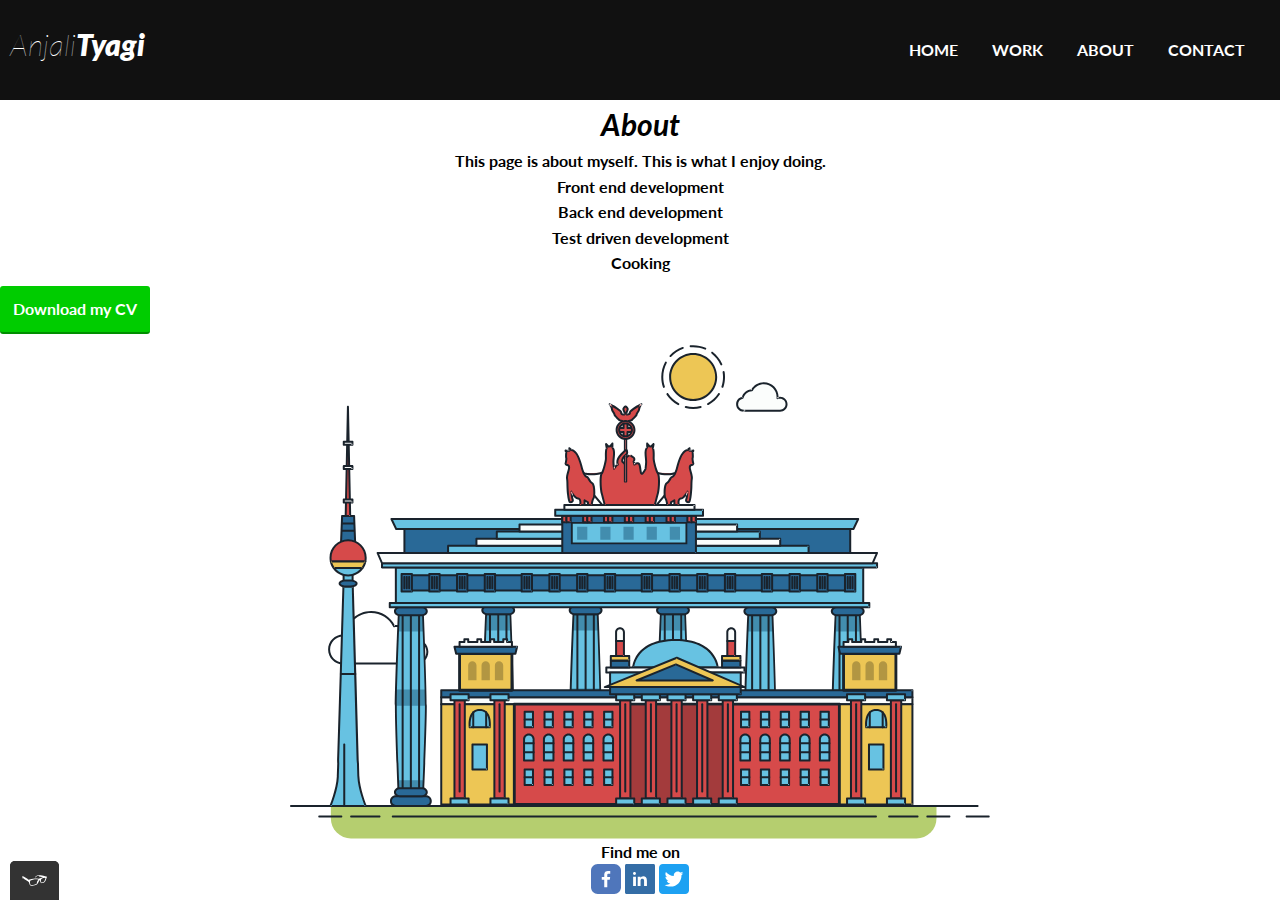
==== about.html @ 991f8653 "Initial commit" ====
<!DOCTYPE html>
<html>
<head>
  <meta charset="utf-8">
  <meta name="viewport" content="width=device-width, initial-scale=1">
	<title>Anjali's Portfolio</title>
	<link rel="shortcut icon" type="image/x-icon" href="img/favicon.ico">
  <link href="https://fonts.googleapis.com/css2?family=Lato&display=swap" rel="stylesheet">
  <link rel="stylesheet" type="text/css" href="css/style.production.css">
  <link rel="resetcss" type="text/css" href="reset.html">
</head> 
		<body>


        <div class="header">
          <!-- header is the parent class and logo and navigation are its child classes -->
          <div class="logo-container">
            <h1>Anjali <Span>Tyagi</Span></h1>
          </div>
          <div>
            <ul role="menubar" class="navigation-list">
              <!--class=navigation-list (block) -->
              <li role="presentation"><a href="index.html" role="menuitem" class="navigation-list__item">Home</a></li>
              <!--navigation-list__item (element), navigation-list__item--active(modifier) -->
              <li role="presentation"><a href="work.html" role="menuitem"
                  class="navigation-list__item navigation-list__item--active">Work</a></li>
              <li role="presentation"><a href="about.html" role="menuitem" class="navigation-list__item">About</a></li>
              <li role="presentation"><a href="contact.html" role="menuitem" class="navigation-list__item">Contact</a></li>
            </ul>
          </div>
        </div>
			<div>
				<section class="about">
                  <h1>About</h1>
                  <p>This page is about myself. This is what I enjoy doing.</p>
                  <ul class="about-list">
                  	<li class="about-items">Front end development</li>
                  	<li class="about-items">Back end development</li>
                  	<li class="about-items">Test driven development</li>
                  	<li class="about-items">Cooking</li>
                  	</ul>
                  	<a href="files/mycv.docx" class="button" download>Download my CV</a>
                 
                 
                 <!-- <a href=https://www.linkedin.com/feed/ target="_blank" class="button">Linkedin</a> -->
                </section>
        <svg xmlns="http://www.w3.org/2000/svg" class="berlin-illustration" height="505" viewBox="0 0 700 505" xmlns:xlink="http://www.w3.org/1999/xlink">
        <defs>
            <polygon id="a" points=".06 231.917 .06 .929 688.717 .929 688.717 231.917" />
        </defs>
        <g fill="none" fill-rule="evenodd">
          <g transform="translate(0 241)" class="cloud-front">
          <path fill="#1A232C" d="M87.602,29 L87.602,28 C87.326,28.001 87.103,28.024 86.927,28.033 L86.979,29.031 L87.947,28.78 C85.741,20.282 78.041,14.002 68.852,14 C67.858,14 66.904,14.096 65.98,14.231 L66.125,15.22 L67.019,14.772 C62.626,6.015 53.567,0.001 43.102,0 C29.041,0.002 17.524,10.848 16.443,24.632 L17.44,24.71 L17.606,23.724 C16.803,23.589 15.969,23.5 15.102,23.5 C6.817,23.501 0.102,30.215 0.102,38.5 C0.102,46.785 6.817,53.499 15.102,53.5 L87.602,53.5 C94.644,53.499 100.351,47.792 100.352,40.75 C100.351,33.708 94.644,28.001 87.602,28 L87.602,30 C90.573,30 93.254,31.202 95.203,33.149 C97.15,35.097 98.351,37.778 98.352,40.75 C98.351,43.722 97.15,46.403 95.203,48.351 C93.254,50.298 90.573,51.5 87.602,51.5 L15.102,51.5 C11.509,51.5 8.265,50.046 5.909,47.692 C3.555,45.337 2.102,42.093 2.102,38.5 C2.102,34.907 3.555,31.663 5.909,29.308 C8.265,26.954 11.509,25.5 15.102,25.5 C15.831,25.5 16.553,25.575 17.273,25.697 C17.551,25.743 17.832,25.672 18.055,25.499 C18.277,25.325 18.414,25.07 18.436,24.789 C19.436,12.04 30.094,1.998 43.102,2 C52.786,1.999 61.163,7.564 65.231,15.669 C65.425,16.055 65.842,16.272 66.27,16.21 C67.132,16.084 67.988,16 68.852,16 C77.108,15.998 84.027,21.647 86.011,29.283 C86.13,29.741 86.557,30.054 87.031,30.03 C87.27,30.017 87.457,29.999 87.602,30 L87.602,29"
              transform="translate(38 36)" />
            </g>
            <path fill="#B5CE6F" d="M646.484,484.382 C646.484,489.501 644.531,494.62 640.627,498.525 C636.722,502.43 631.603,504.382 626.484,504.382 L60.873,504.382 C55.754,504.382 50.636,502.43 46.731,498.525 C42.826,494.62 40.873,489.501 40.873,484.382 L40.873,471.917 L646.484,471.917 L646.484,484.382"
            />
            <polyline fill="#67C2E2" points="334.824 185.029 101.449 185.029 106.209 195.08 563.438 195.08 568.2 185.029 334.824 185.029" />
            <path fill="#1A232C" d="M334.824,185.029 L334.824,184.029 L101.449,184.029 C101.104,184.029 100.788,184.203 100.604,184.494 C100.42,184.785 100.398,185.146 100.545,185.457 L105.306,195.508 C105.471,195.856 105.824,196.079 106.209,196.079 L563.438,196.079 C563.824,196.079 564.177,195.856 564.342,195.508 L569.104,185.457 C569.251,185.146 569.229,184.785 569.045,184.494 C568.861,184.203 568.544,184.029 568.2,184.029 L334.824,184.029 L334.824,186.029 L566.62,186.029 L562.806,194.08 L106.842,194.08 L103.029,186.029 L334.824,186.029 L334.824,185.029"
            />
            <polygon fill="#296997" points="114.416 218.974 560.222 218.974 560.222 195.08 114.416 195.08" />
            <path fill="#1A232C" d="M560.222,218.974 L560.222,217.974 L115.416,217.974 L115.416,196.079 L559.222,196.079 L559.222,218.974 L560.222,218.974 L560.222,217.974 L560.222,218.974 L561.222,218.974 L561.222,195.08 C561.222,194.816 561.115,194.559 560.929,194.372 C560.742,194.186 560.485,194.08 560.222,194.08 L114.416,194.08 C114.152,194.08 113.895,194.186 113.708,194.372 C113.522,194.559 113.416,194.816 113.416,195.08 L113.416,218.974 C113.416,219.237 113.522,219.495 113.708,219.681 C113.895,219.867 114.152,219.974 114.416,219.974 L560.222,219.974 C560.485,219.974 560.742,219.867 560.929,219.681 C561.115,219.495 561.222,219.237 561.222,218.974 L560.222,218.974"
            />
            <polygon fill="#67C2E2" points="105.85 269.08 573.225 269.08 573.225 233.398 105.85 233.398" />
            <path fill="#1A232C" d="M573.225,233.398 L573.225,232.398 L105.85,232.398 C105.587,232.398 105.329,232.505 105.143,232.691 C104.957,232.877 104.85,233.134 104.85,233.398 L104.85,269.08 C104.85,269.344 104.957,269.601 105.143,269.788 C105.329,269.974 105.587,270.08 105.85,270.08 L573.225,270.08 C573.488,270.08 573.745,269.974 573.932,269.788 C574.118,269.601 574.225,269.344 574.225,269.08 L574.225,233.398 C574.225,233.134 574.118,232.877 573.932,232.691 C573.745,232.505 573.488,232.398 573.225,232.398 L573.225,233.398 L572.225,233.398 L572.225,268.08 L106.85,268.08 L106.85,234.398 L573.225,234.398 L573.225,233.398 L572.225,233.398 L573.225,233.398"
            />
            <polygon fill="#296997" points="116.751 256.508 562.557 256.508 562.557 241.243 116.751 241.243" />
            <path fill="#1A232C" d="M562.557,256.508 L562.557,255.508 L117.75,255.508 L117.75,242.243 L561.557,242.243 L561.557,256.508 L562.557,256.508 L562.557,255.508 L562.557,256.508 L563.557,256.508 L563.557,241.243 C563.557,240.979 563.45,240.722 563.264,240.535 C563.078,240.349 562.82,240.243 562.557,240.243 L116.75,240.243 C116.487,240.243 116.23,240.349 116.043,240.535 C115.857,240.722 115.751,240.979 115.751,241.243 L115.751,256.508 C115.751,256.771 115.857,257.029 116.043,257.215 C116.23,257.401 116.487,257.508 116.751,257.508 L562.557,257.508 C562.82,257.508 563.077,257.401 563.264,257.215 C563.45,257.029 563.557,256.771 563.557,256.508 L562.557,256.508"
            />
            <polygon fill="#67C2E2" points="158.07 218.974 518.563 218.974 518.563 211.858 158.07 211.858" />
            <path fill="#1A232C" d="M518.563,211.858 L518.563,210.858 L158.07,210.858 C157.807,210.858 157.549,210.964 157.363,211.151 C157.177,211.337 157.07,211.594 157.07,211.858 L157.07,218.974 C157.07,219.237 157.177,219.495 157.363,219.681 C157.549,219.867 157.807,219.974 158.07,219.974 L518.563,219.974 C518.826,219.974 519.083,219.867 519.27,219.681 C519.456,219.495 519.562,219.237 519.562,218.974 L519.562,211.858 C519.562,211.594 519.456,211.337 519.27,211.151 C519.083,210.964 518.826,210.858 518.563,210.858 L518.563,211.858 L517.563,211.858 L517.563,217.974 L159.07,217.974 L159.07,212.858 L518.563,212.858 L518.563,211.858 L517.563,211.858 L518.563,211.858"
            />
            <polygon fill="#FBFDFC" points="186.438 211.858 490.194 211.858 490.194 204.741 186.438 204.741" />
            <path fill="#1A232C" d="M490.194,204.741 L490.194,203.741 L186.438,203.741 C186.175,203.741 185.917,203.848 185.731,204.034 C185.545,204.221 185.438,204.478 185.438,204.741 L185.438,211.858 C185.438,212.121 185.545,212.379 185.731,212.565 C185.917,212.751 186.175,212.858 186.438,212.858 L490.194,212.858 C490.458,212.858 490.715,212.751 490.902,212.565 C491.088,212.379 491.194,212.121 491.194,211.858 L491.194,204.741 C491.194,204.478 491.088,204.221 490.902,204.034 C490.715,203.848 490.458,203.741 490.194,203.741 L490.194,204.741 L489.194,204.741 L489.194,210.858 L187.438,210.858 L187.438,205.741 L490.194,205.741 L490.194,204.741 L489.194,204.741 L490.194,204.741"
            />
            <polygon fill="#67C2E2" points="206.805 204.741 469.828 204.741 469.828 197.624 206.805 197.624" />
            <path fill="#1A232C" d="M469.828,197.624 L469.828,196.624 L206.805,196.624 C206.541,196.624 206.284,196.731 206.098,196.917 C205.911,197.103 205.805,197.361 205.805,197.624 L205.805,204.741 C205.805,205.005 205.911,205.262 206.098,205.449 C206.284,205.635 206.541,205.741 206.805,205.741 L469.828,205.741 C470.091,205.741 470.349,205.635 470.535,205.449 C470.722,205.262 470.828,205.005 470.828,204.741 L470.828,197.624 C470.828,197.361 470.722,197.103 470.535,196.917 C470.349,196.731 470.091,196.624 469.828,196.624 L469.828,197.624 L468.828,197.624 L468.828,203.741 L207.805,203.741 L207.805,198.624 L469.828,198.624 L469.828,197.624 L468.828,197.624 L469.828,197.624"
            />
            <polygon fill="#FBFDFC" points="229.521 197.624 447.111 197.624 447.111 190.509 229.521 190.509" />
            <path fill="#1A232C" d="M447.111,190.509 L447.111,189.509 L229.521,189.509 C229.258,189.509 229,189.616 228.814,189.802 C228.628,189.988 228.521,190.246 228.521,190.509 L228.521,197.624 C228.521,197.888 228.628,198.145 228.814,198.332 C229,198.518 229.258,198.624 229.521,198.624 L447.111,198.624 C447.375,198.624 447.632,198.518 447.818,198.332 C448.005,198.145 448.111,197.888 448.111,197.624 L448.111,190.509 C448.111,190.246 448.005,189.988 447.818,189.802 C447.632,189.616 447.375,189.509 447.111,189.509 L447.111,190.509 L446.111,190.509 L446.111,196.624 L230.521,196.624 L230.521,191.509 L447.111,191.509 L447.111,190.509 L446.111,190.509 L447.111,190.509"
            />
            <path fill="#67C2E2" d="M135.607,355.447 C135.163,337.766 134.264,313.326 133.648,297.387 C133.274,287.721 133.004,281.18 133.004,281.18 L108.722,281.18 C108.722,281.18 108.452,287.721 108.079,297.387 C107.462,313.326 106.563,337.766 106.119,355.447 C105.953,362.059 105.85,367.732 105.85,371.653 L105.85,371.654 C105.85,386.117 107.243,424.332 108.089,446.189 C108.457,455.706 108.722,462.126 108.722,462.126 L133.004,462.126 C133.004,462.126 133.269,455.706 133.637,446.189 C134.482,424.332 135.876,386.117 135.876,371.654 L135.876,371.653 C135.876,367.732 135.773,362.059 135.607,355.447"
            />
            <path fill="#428DAE" d="M133.648 297.387L108.079 297.387C108.452 287.721 108.722 281.18 108.722 281.18L133.004 281.18C133.004 281.18 133.274 287.721 133.648 297.387M135.876 371.654L105.85 371.654 105.85 371.653C105.85 367.732 105.953 362.059 106.119 355.447L135.607 355.447C135.773 362.059 135.876 367.732 135.876 371.653L135.876 371.654M133.004 462.126L108.722 462.126C108.722 462.126 108.457 455.706 108.089 446.189L133.637 446.189C133.269 455.706 133.004 462.126 133.004 462.126"
            />
            <path fill="#1A232C" d="M109.612,461.199 L132.114,461.199 C132.447,453.007 134.949,390.886 134.949,371.653 C134.949,352.42 132.447,290.299 132.114,282.108 L109.612,282.108 C109.279,290.299 106.778,352.42 106.778,371.653 C106.778,390.886 109.279,453.007 109.612,461.199 Z M133.895,463.054 L107.832,463.054 L107.794,462.164 C107.766,461.466 104.922,392.193 104.922,371.653 C104.922,351.114 107.766,281.839 107.794,281.142 L107.832,280.252 L133.895,280.252 L133.931,281.142 C133.96,281.839 136.804,351.114 136.804,371.653 C136.804,392.193 133.96,461.466 133.931,462.164 L133.895,463.054 L133.895,463.054 Z"
            />
            <path fill="#1A232C" d="M111.638 281.18L111.638 462.126C111.638 462.679 112.086 463.126 112.638 463.126 113.19 463.126 113.638 462.679 113.638 462.126L113.638 281.18C113.638 280.628 113.19 280.18 112.638 280.18 112.086 280.18 111.638 280.628 111.638 281.18M119.863 281.18L119.863 462.126C119.863 462.679 120.311 463.126 120.863 463.126 121.416 463.126 121.863 462.679 121.863 462.126L121.863 281.18C121.863 280.628 121.416 280.18 120.863 280.18 120.311 280.18 119.863 280.628 119.863 281.18M128.088 281.18L128.088 462.126C128.088 462.679 128.536 463.126 129.088 463.126 129.64 463.126 130.088 462.679 130.088 462.126L130.088 281.18C130.088 280.628 129.64 280.18 129.088 280.18 128.536 280.18 128.088 280.628 128.088 281.18"
            />
            <path fill="#296997" d="M136.79,277.265 C136.79,279.418 134.675,281.18 132.09,281.18 L109.636,281.18 C107.051,281.18 104.936,279.418 104.936,277.265 C104.936,275.111 107.051,273.349 109.636,273.349 L132.09,273.349 C134.675,273.349 136.79,275.111 136.79,277.265"
            />
            <path fill="#1A232C" d="M136.79,277.265 L135.79,277.265 C135.789,278.005 135.433,278.704 134.769,279.262 C134.109,279.814 133.155,280.181 132.09,280.18 L109.636,280.18 C108.571,280.181 107.617,279.814 106.956,279.262 C106.293,278.704 105.936,278.005 105.936,277.265 C105.936,276.524 106.293,275.825 106.957,275.267 C107.617,274.715 108.571,274.348 109.636,274.349 L132.09,274.349 C133.155,274.348 134.109,274.716 134.769,275.267 C135.433,275.825 135.789,276.524 135.79,277.265 L137.79,277.265 C137.791,275.851 137.09,274.593 136.049,273.731 C135.006,272.863 133.61,272.35 132.09,272.349 L109.636,272.349 C108.116,272.35 106.72,272.863 105.676,273.731 C104.636,274.593 103.935,275.851 103.936,277.265 C103.935,278.678 104.636,279.937 105.677,280.798 C106.72,281.666 108.116,282.179 109.636,282.18 L132.09,282.18 C133.61,282.179 135.006,281.666 136.049,280.798 C137.09,279.937 137.791,278.678 137.79,277.265 L136.79,277.265"
            />
            <path fill="#296997" d="M140.775,467.217 C140.775,469.803 138.661,471.917 136.076,471.917 L105.65,471.917 C103.065,471.917 100.951,469.803 100.951,467.217 L100.951,466.825 C100.951,464.241 103.065,462.126 105.65,462.126 L136.076,462.126 C138.661,462.126 140.775,464.241 140.775,466.825 L140.775,467.217"
            />
            <path fill="#1A232C" d="M140.775,467.217 L139.775,467.217 C139.775,468.235 139.361,469.155 138.688,469.83 C138.013,470.503 137.093,470.917 136.076,470.917 L105.65,470.917 C104.633,470.917 103.713,470.504 103.038,469.83 C102.365,469.155 101.951,468.235 101.951,467.217 L101.951,466.825 C101.951,465.808 102.365,464.889 103.038,464.214 C103.713,463.54 104.633,463.127 105.65,463.126 L136.076,463.126 C137.093,463.127 138.013,463.54 138.688,464.214 C139.362,464.889 139.775,465.808 139.775,466.825 L139.775,467.217 L141.775,467.217 L141.775,466.825 C141.772,463.684 139.217,461.13 136.076,461.126 L105.65,461.126 C102.509,461.13 99.955,463.684 99.951,466.825 L99.951,467.217 C99.954,470.36 102.509,472.914 105.65,472.917 L136.076,472.917 C139.217,472.914 141.772,470.36 141.775,467.217 L140.775,467.217"
            />
            <path fill="#296997" d="M136.79,458.208 C136.79,460.363 134.675,462.126 132.09,462.126 L109.636,462.126 C107.051,462.126 104.936,460.363 104.936,458.208 C104.936,456.057 107.051,454.292 109.636,454.292 L132.09,454.292 C134.675,454.292 136.79,456.057 136.79,458.208"
            />
            <path fill="#1A232C" d="M136.79,458.208 L135.79,458.208 C135.789,458.949 135.432,459.649 134.769,460.207 C134.108,460.76 133.154,461.128 132.09,461.126 L109.636,461.126 C108.572,461.128 107.617,460.76 106.957,460.207 C106.293,459.649 105.936,458.949 105.936,458.208 C105.936,457.47 106.293,456.77 106.957,456.212 C107.617,455.659 108.572,455.291 109.636,455.292 L132.09,455.292 C133.154,455.291 134.108,455.659 134.769,456.212 C135.433,456.77 135.789,457.47 135.79,458.208 L137.79,458.208 C137.791,456.796 137.09,455.538 136.05,454.675 C135.006,453.808 133.61,453.294 132.09,453.292 L109.636,453.292 C108.115,453.294 106.719,453.808 105.676,454.675 C104.636,455.538 103.935,456.796 103.936,458.208 C103.935,459.622 104.636,460.881 105.676,461.743 C106.72,462.611 108.116,463.125 109.636,463.126 L132.09,463.126 C133.61,463.125 135.006,462.611 136.05,461.743 C137.09,460.881 137.791,459.622 137.79,458.208 L136.79,458.208"
            />
            <path fill="#67C2E2" d="M572.471,355.447 C572.025,337.766 571.126,313.326 570.51,297.387 C570.137,287.721 569.867,281.18 569.867,281.18 L545.585,281.18 C545.585,281.18 545.315,287.721 544.942,297.387 C544.326,313.326 543.427,337.766 542.981,355.447 C542.815,362.059 542.713,367.732 542.713,371.653 L542.713,371.654 C542.713,386.117 544.107,424.332 544.952,446.189 C545.32,455.706 545.585,462.126 545.585,462.126 L569.867,462.126 C569.867,462.126 570.132,455.706 570.499,446.189 C571.346,424.332 572.739,386.117 572.739,371.654 L572.739,371.653 C572.739,367.732 572.637,362.059 572.471,355.447"
            />
            <path fill="#428DAE" d="M569.582 297.387L566.951 297.387 566.951 282.108 568.977 282.108C569.063 284.206 569.29 289.841 569.582 297.387M564.951 297.387L545.871 297.387C546.162 289.841 546.39 284.206 546.476 282.108L564.951 282.108 564.951 297.387M571.8 369.187L566.951 369.187 566.951 356.265 571.562 356.265C571.685 361.272 571.771 365.701 571.8 369.187M564.951 369.187L543.653 369.187C543.684 365.512 543.777 360.79 543.912 355.447L553.551 355.447 553.551 356.265 564.951 356.265 564.951 369.187"
            />
            <path fill="#1A232C" d="M546.476,461.199 L568.977,461.199 C569.31,453.007 571.812,390.886 571.812,371.653 C571.812,352.42 569.31,290.299 568.977,282.108 L546.476,282.108 C546.142,290.299 543.642,352.42 543.642,371.653 C543.642,390.886 546.142,453.007 546.476,461.199 M570.758,463.054 L544.694,463.054 L544.658,462.164 C544.629,461.466 541.785,392.193 541.785,371.653 C541.785,351.114 544.629,281.839 544.658,281.142 L544.694,280.252 L570.758,280.252 L570.795,281.142 C570.823,281.839 573.667,351.114 573.667,371.653 C573.667,392.193 570.823,461.466 570.795,462.164 L570.758,463.054"
            />
            <path fill="#1A232C" d="M548.501 281.18L548.501 462.126C548.501 462.679 548.949 463.126 549.501 463.126 550.053 463.126 550.501 462.679 550.501 462.126L550.501 281.18C550.501 280.628 550.053 280.18 549.501 280.18 548.949 280.18 548.501 280.628 548.501 281.18M556.727 281.18L556.727 462.126C556.727 462.679 557.174 463.126 557.727 463.126 558.279 463.126 558.727 462.679 558.727 462.126L558.727 281.18C558.727 280.628 558.279 280.18 557.727 280.18 557.174 280.18 556.727 280.628 556.727 281.18M564.951 281.18L564.951 462.126C564.951 462.679 565.399 463.126 565.951 463.126 566.503 463.126 566.951 462.679 566.951 462.126L566.951 281.18C566.951 280.628 566.503 280.18 565.951 280.18 565.399 280.18 564.951 280.628 564.951 281.18"
            />
            <path fill="#296997" d="M573.653,277.265 C573.653,279.418 571.537,281.18 568.953,281.18 L546.499,281.18 C543.915,281.18 541.799,279.418 541.799,277.265 C541.799,275.111 543.915,273.349 546.499,273.349 L568.953,273.349 C571.537,273.349 573.653,275.111 573.653,277.265"
            />
            <path fill="#1A232C" d="M573.653,277.265 L572.653,277.265 C572.653,278.005 572.296,278.704 571.632,279.262 C570.972,279.814 570.017,280.181 568.953,280.18 L546.499,280.18 C545.435,280.181 544.48,279.814 543.82,279.262 C543.156,278.704 542.8,278.005 542.799,277.265 C542.8,276.525 543.156,275.825 543.82,275.267 C544.481,274.715 545.435,274.348 546.499,274.349 L568.953,274.349 C570.017,274.348 570.972,274.715 571.632,275.267 C572.296,275.825 572.653,276.525 572.653,277.265 L574.653,277.265 C574.654,275.851 573.953,274.593 572.912,273.731 C571.869,272.863 570.473,272.35 568.953,272.349 L546.499,272.349 C544.979,272.35 543.583,272.863 542.54,273.731 C541.499,274.593 540.798,275.851 540.799,277.265 C540.798,278.679 541.499,279.937 542.54,280.798 C543.583,281.666 544.979,282.179 546.499,282.18 L568.953,282.18 C570.473,282.179 571.869,281.666 572.912,280.798 C573.953,279.937 574.654,278.679 574.653,277.265 L573.653,277.265"
            />
            <path fill="#296997" d="M577.639,467.217 C577.639,469.803 575.524,471.917 572.938,471.917 L542.514,471.917 C539.929,471.917 537.813,469.803 537.813,467.217 L537.813,466.825 C537.813,464.241 539.929,462.126 542.514,462.126 L572.938,462.126 C575.524,462.126 577.639,464.241 577.639,466.825 L577.639,467.217"
            />
            <path fill="#1A232C" d="M577.639,467.217 L576.639,467.217 C576.638,468.235 576.225,469.155 575.551,469.83 C574.876,470.503 573.956,470.917 572.938,470.917 L542.514,470.917 C541.497,470.917 540.576,470.503 539.901,469.83 C539.227,469.155 538.814,468.234 538.813,467.217 L538.813,466.825 C538.814,465.808 539.227,464.889 539.901,464.214 C540.576,463.54 541.497,463.127 542.514,463.126 L572.938,463.126 C573.956,463.127 574.876,463.54 575.551,464.214 C576.225,464.888 576.638,465.808 576.639,466.825 L576.639,467.217 L578.639,467.217 L578.639,466.825 C578.635,463.684 576.081,461.13 572.938,461.126 L542.514,461.126 C539.372,461.13 536.817,463.684 536.813,466.825 L536.813,467.217 C536.817,470.36 539.372,472.914 542.514,472.917 L572.938,472.917 C576.081,472.914 578.635,470.359 578.639,467.217 L577.639,467.217"
            />
            <path fill="#296997" d="M573.653,458.208 C573.653,460.363 571.537,462.126 568.953,462.126 L546.499,462.126 C543.915,462.126 541.799,460.363 541.799,458.208 C541.799,456.057 543.915,454.292 546.499,454.292 L568.953,454.292 C571.537,454.292 573.653,456.057 573.653,458.208"
            />
            <path fill="#1A232C" d="M573.653,458.208 L572.653,458.208 C572.653,458.949 572.296,459.649 571.632,460.207 C570.971,460.76 570.017,461.128 568.953,461.126 L546.499,461.126 C545.435,461.128 544.481,460.76 543.82,460.207 C543.157,459.649 542.799,458.949 542.799,458.208 C542.799,457.47 543.156,456.77 543.82,456.212 C544.481,455.659 545.435,455.291 546.499,455.292 L568.953,455.292 C570.017,455.291 570.971,455.659 571.632,456.212 C572.296,456.77 572.653,457.47 572.653,458.208 L574.653,458.208 C574.654,456.796 573.953,455.538 572.912,454.675 C571.869,453.808 570.473,453.294 568.953,453.292 L546.499,453.292 C544.979,453.294 543.583,453.808 542.54,454.675 C541.499,455.538 540.798,456.796 540.799,458.208 C540.798,459.622 541.499,460.881 542.54,461.743 C543.583,462.611 544.979,463.125 546.499,463.126 L568.953,463.126 C570.473,463.125 571.869,462.611 572.912,461.743 C573.953,460.881 574.654,459.622 574.653,458.208 L573.653,458.208"
            />
            <path fill="#67C2E2" d="M485.098,355.447 C484.654,337.766 483.753,313.326 483.137,297.387 C482.764,287.721 482.494,281.18 482.494,281.18 L458.213,281.18 C458.213,281.18 457.942,287.721 457.569,297.387 C456.953,313.326 456.055,337.766 455.608,355.447 C455.443,362.059 455.34,367.732 455.34,371.653 L455.34,371.654 C455.34,386.117 456.733,424.332 457.58,446.189 C457.948,455.706 458.213,462.126 458.213,462.126 L482.494,462.126 C482.494,462.126 482.759,455.706 483.126,446.189 C483.973,424.332 485.366,386.117 485.366,371.654 L485.366,371.653 C485.366,367.732 485.265,362.059 485.098,355.447"
            />
            <path fill="#428DAE" d="M483.137 297.387L457.569 297.387C457.942 287.721 458.213 281.18 458.213 281.18L482.494 281.18C482.494 281.18 482.764 287.721 483.137 297.387M485.355 369.187L455.351 369.187C455.382 365.502 455.475 360.78 455.608 355.447L485.098 355.447C485.232 360.78 485.325 365.502 485.355 369.187"
            />
            <path fill="#1A232C" d="M459.103,461.199 L481.605,461.199 C481.938,453.007 484.439,390.886 484.439,371.653 C484.439,352.42 481.938,290.299 481.605,282.108 L459.103,282.108 C458.769,290.299 456.268,352.42 456.268,371.653 C456.268,390.886 458.769,453.007 459.103,461.199 Z M483.386,463.054 L457.321,463.054 L457.285,462.164 C457.256,461.466 454.412,392.193 454.412,371.653 C454.412,351.114 457.256,281.839 457.285,281.142 L457.321,280.252 L483.386,280.252 L483.422,281.142 C483.45,281.839 486.294,351.114 486.294,371.653 C486.294,392.193 483.45,461.466 483.422,462.164 L483.386,463.054 L483.386,463.054 Z"
            />
            <path fill="#1A232C" d="M461.128 281.18L461.128 462.126C461.128 462.679 461.576 463.126 462.128 463.126 462.68 463.126 463.128 462.679 463.128 462.126L463.128 281.18C463.128 280.628 462.68 280.18 462.128 280.18 461.576 280.18 461.128 280.628 461.128 281.18M469.354 281.18L469.354 462.126C469.354 462.679 469.801 463.126 470.354 463.126 470.906 463.126 471.354 462.679 471.354 462.126L471.354 281.18C471.354 280.628 470.906 280.18 470.354 280.18 469.801 280.18 469.354 280.628 469.354 281.18M477.578 281.18L477.578 462.126C477.578 462.679 478.026 463.126 478.578 463.126 479.13 463.126 479.578 462.679 479.578 462.126L479.578 281.18C479.578 280.628 479.13 280.18 478.578 280.18 478.026 280.18 477.578 280.628 477.578 281.18"
            />
            <path fill="#296997" d="M486.281,277.265 C486.281,279.418 484.164,281.18 481.58,281.18 L459.126,281.18 C456.542,281.18 454.426,279.418 454.426,277.265 C454.426,275.111 456.542,273.349 459.126,273.349 L481.58,273.349 C484.164,273.349 486.281,275.111 486.281,277.265"
            />
            <path fill="#1A232C" d="M486.281,277.265 L485.281,277.265 C485.281,278.005 484.924,278.704 484.26,279.262 C483.599,279.814 482.644,280.181 481.58,280.18 L459.126,280.18 C458.062,280.181 457.107,279.814 456.447,279.262 C455.783,278.704 455.427,278.005 455.426,277.265 C455.427,276.525 455.783,275.825 456.447,275.267 C457.108,274.715 458.062,274.348 459.126,274.349 L481.58,274.349 C482.644,274.348 483.599,274.716 484.26,275.268 C484.924,275.825 485.281,276.525 485.281,277.265 L487.281,277.265 C487.282,275.851 486.58,274.593 485.54,273.731 C484.496,272.863 483.1,272.35 481.58,272.349 L459.126,272.349 C457.606,272.35 456.21,272.863 455.167,273.731 C454.126,274.593 453.425,275.851 453.426,277.265 C453.425,278.679 454.126,279.937 455.167,280.798 C456.21,281.666 457.606,282.179 459.126,282.18 L481.58,282.18 C483.1,282.179 484.496,281.666 485.54,280.799 C486.58,279.937 487.282,278.679 487.281,277.265 L486.281,277.265"
            />
            <path fill="#296997" d="M490.266,467.217 C490.266,469.803 488.151,471.917 485.565,471.917 L455.141,471.917 C452.556,471.917 450.44,469.803 450.44,467.217 L450.44,466.825 C450.44,464.241 452.556,462.126 455.141,462.126 L485.565,462.126 C488.151,462.126 490.266,464.241 490.266,466.825 L490.266,467.217"
            />
            <path fill="#1A232C" d="M490.266,467.217 L489.266,467.217 C489.265,468.235 488.852,469.155 488.178,469.83 C487.503,470.503 486.583,470.917 485.565,470.917 L455.141,470.917 C454.124,470.917 453.203,470.503 452.528,469.83 C451.854,469.155 451.441,468.234 451.44,467.217 L451.44,466.825 C451.441,465.808 451.854,464.889 452.528,464.214 C453.203,463.54 454.124,463.127 455.141,463.126 L485.565,463.126 C486.583,463.127 487.503,463.54 488.178,464.214 C488.852,464.888 489.265,465.808 489.266,466.825 L489.266,467.217 L491.266,467.217 L491.266,466.825 C491.262,463.684 488.708,461.13 485.565,461.126 L455.141,461.126 C451.999,461.13 449.444,463.684 449.44,466.825 L449.44,467.217 C449.444,470.36 451.999,472.914 455.141,472.917 L485.565,472.917 C488.708,472.914 491.262,470.359 491.266,467.217 L490.266,467.217"
            />
            <path fill="#296997" d="M486.281,458.208 C486.281,460.363 484.164,462.126 481.58,462.126 L459.126,462.126 C456.542,462.126 454.426,460.363 454.426,458.208 C454.426,456.057 456.542,454.292 459.126,454.292 L481.58,454.292 C484.164,454.292 486.281,456.057 486.281,458.208"
            />
            <path fill="#1A232C" d="M486.281,458.208 L485.281,458.208 C485.281,458.949 484.923,459.649 484.26,460.207 C483.599,460.76 482.644,461.128 481.58,461.126 L459.126,461.126 C458.062,461.128 457.108,460.76 456.447,460.207 C455.784,459.649 455.427,458.949 455.426,458.208 C455.426,457.47 455.783,456.77 456.447,456.212 C457.108,455.659 458.062,455.291 459.126,455.292 L481.58,455.292 C482.644,455.291 483.598,455.659 484.26,456.212 C484.924,456.77 485.281,457.47 485.281,458.208 L487.281,458.208 C487.282,456.795 486.58,455.538 485.54,454.675 C484.496,453.808 483.1,453.294 481.58,453.292 L459.126,453.292 C457.606,453.294 456.21,453.808 455.167,454.675 C454.126,455.538 453.425,456.796 453.426,458.208 C453.425,459.622 454.126,460.881 455.167,461.743 C456.21,462.611 457.606,463.125 459.126,463.126 L481.58,463.126 C483.1,463.125 484.496,462.611 485.54,461.743 C486.581,460.881 487.282,459.622 487.281,458.208 L486.281,458.208"
            />
            <path fill="#67C2E2" d="M397.726,354.466 C397.28,336.787 396.381,312.346 395.765,296.407 C395.392,286.742 395.122,280.2 395.122,280.2 L370.84,280.2 C370.84,280.2 370.57,286.742 370.197,296.407 C369.581,312.346 368.682,336.787 368.236,354.466 C368.07,361.078 367.968,366.751 367.968,370.672 L367.968,370.673 C367.968,385.136 369.361,423.352 370.207,445.208 C370.575,454.726 370.84,461.146 370.84,461.146 L395.122,461.146 C395.122,461.146 395.386,454.726 395.754,445.208 C396.601,423.352 397.994,385.136 397.994,370.673 L397.994,370.672 C397.994,366.751 397.892,361.078 397.726,354.466"
            />
            <path fill="#428DAE" d="M394.837 296.407L392.206 296.407 392.206 281.127 394.233 281.127C394.318 283.225 394.545 288.861 394.837 296.407L394.837 296.407zM383.981 296.407L390.206 296.407 390.206 281.127 383.981 281.127 383.981 296.407zM375.756 296.407L381.98 296.407 381.98 281.127 375.756 281.127 375.756 296.407zM373.756 296.407L371.126 296.407C371.417 288.861 371.645 283.225 371.73 281.127L373.756 281.127 373.756 296.407 373.756 296.407zM397.062 369.187L392.206 369.187 392.206 354.466 396.796 354.466C396.943 360.298 397.041 365.389 397.062 369.187L397.062 369.187zM383.981 369.187L390.206 369.187 390.206 354.466 383.981 354.466 383.981 369.187zM375.756 369.187L381.98 369.187 381.98 354.466 375.756 354.466 375.756 369.187zM373.756 369.187L368.9 369.187C368.921 365.389 369.019 360.298 369.166 354.466L373.756 354.466 373.756 369.187 373.756 369.187z"
            />
            <path fill="#1A232C" d="M371.73,460.218 L394.233,460.218 C394.565,452.027 397.066,389.906 397.066,370.672 C397.066,351.44 394.565,289.319 394.233,281.127 L371.73,281.127 C371.397,289.319 368.895,351.44 368.895,370.672 C368.895,389.906 371.397,452.027 371.73,460.218 M396.013,462.074 L369.949,462.074 L369.912,461.184 C369.884,460.486 367.04,391.212 367.04,370.672 C367.04,350.133 369.884,280.859 369.912,280.162 L369.949,279.272 L396.013,279.272 L396.05,280.162 C396.078,280.859 398.922,350.133 398.922,370.672 C398.922,391.212 396.078,460.486 396.05,461.184 L396.013,462.074"
            />
            <path fill="#1A232C" d="M373.756 280.2L373.756 461.146C373.756 461.698 374.203 462.146 374.756 462.146 375.308 462.146 375.756 461.698 375.756 461.146L375.756 280.2C375.756 279.647 375.308 279.2 374.756 279.2 374.203 279.2 373.756 279.647 373.756 280.2M381.98 280.2L381.98 461.146C381.98 461.698 382.428 462.146 382.98 462.146 383.533 462.146 383.981 461.698 383.981 461.146L383.981 280.2C383.981 279.647 383.533 279.2 382.98 279.2 382.428 279.2 381.98 279.647 381.98 280.2M390.206 280.2L390.206 461.146C390.206 461.698 390.654 462.146 391.206 462.146 391.758 462.146 392.206 461.698 392.206 461.146L392.206 280.2C392.206 279.647 391.758 279.2 391.206 279.2 390.654 279.2 390.206 279.647 390.206 280.2"
            />
            <path fill="#296997" d="M398.908,276.285 C398.908,278.439 396.792,280.2 394.208,280.2 L371.754,280.2 C369.17,280.2 367.053,278.439 367.053,276.285 C367.053,274.13 369.17,272.369 371.754,272.369 L394.208,272.369 C396.792,272.369 398.908,274.13 398.908,276.285"
            />
            <path fill="#1A232C" d="M398.908,276.285 L397.908,276.285 C397.907,277.025 397.551,277.724 396.887,278.281 C396.227,278.833 395.272,279.201 394.208,279.2 L371.754,279.2 C370.69,279.201 369.735,278.833 369.074,278.281 C368.41,277.724 368.053,277.025 368.053,276.285 C368.053,275.544 368.41,274.845 369.074,274.287 C369.735,273.735 370.69,273.367 371.754,273.369 L394.208,273.369 C395.272,273.367 396.227,273.735 396.887,274.287 C397.551,274.844 397.907,275.544 397.908,276.285 L399.908,276.285 C399.909,274.871 399.208,273.612 398.167,272.75 C397.124,271.883 395.728,271.37 394.208,271.369 L371.754,271.369 C370.234,271.37 368.838,271.883 367.794,272.75 C366.754,273.612 366.052,274.871 366.053,276.285 C366.052,277.699 366.754,278.957 367.795,279.818 C368.838,280.686 370.234,281.198 371.754,281.2 L394.208,281.2 C395.728,281.198 397.123,280.686 398.167,279.818 C399.208,278.957 399.909,277.698 399.908,276.285 L398.908,276.285"
            />
            <path fill="#296997" d="M402.894,466.237 C402.894,468.823 400.779,470.937 398.193,470.937 L367.768,470.937 C365.183,470.937 363.068,468.823 363.068,466.237 L363.068,465.844 C363.068,463.26 365.183,461.146 367.768,461.146 L398.193,461.146 C400.779,461.146 402.894,463.26 402.894,465.844 L402.894,466.237"
            />
            <path fill="#1A232C" d="M402.894,466.237 L401.894,466.237 C401.893,467.254 401.48,468.174 400.806,468.849 C400.131,469.523 399.211,469.937 398.193,469.937 L367.768,469.937 C366.751,469.937 365.831,469.523 365.156,468.849 C364.482,468.174 364.069,467.254 364.068,466.237 L364.068,465.844 C364.069,464.828 364.482,463.908 365.156,463.233 C365.831,462.56 366.751,462.146 367.768,462.146 L398.193,462.146 C399.211,462.146 400.131,462.56 400.806,463.233 C401.48,463.908 401.893,464.828 401.894,465.844 L401.894,466.237 L403.894,466.237 L403.894,465.844 C403.89,462.703 401.336,460.15 398.193,460.146 L367.768,460.146 C364.626,460.15 362.072,462.703 362.068,465.844 L362.068,466.237 C362.072,469.379 364.626,471.933 367.768,471.937 L398.193,471.937 C401.336,471.933 403.89,469.379 403.894,466.237 L402.894,466.237"
            />
            <path fill="#296997" d="M398.908,457.228 C398.908,459.382 396.792,461.146 394.208,461.146 L371.754,461.146 C369.17,461.146 367.053,459.382 367.053,457.228 C367.053,455.077 369.17,453.312 371.754,453.312 L394.208,453.312 C396.792,453.312 398.908,455.077 398.908,457.228"
            />
            <path fill="#1A232C" d="M398.908,457.228 L397.908,457.228 C397.908,457.968 397.55,458.669 396.887,459.226 C396.226,459.779 395.272,460.147 394.208,460.146 L371.754,460.146 C370.69,460.147 369.736,459.779 369.074,459.226 C368.411,458.668 368.053,457.968 368.053,457.228 C368.053,456.489 368.41,455.789 369.074,455.231 C369.736,454.679 370.69,454.311 371.754,454.312 L394.208,454.312 C395.272,454.311 396.226,454.679 396.887,455.231 C397.551,455.789 397.908,456.489 397.908,457.228 L399.908,457.228 C399.909,455.815 399.208,454.557 398.167,453.695 C397.124,452.827 395.728,452.313 394.208,452.312 L371.754,452.312 C370.234,452.313 368.838,452.827 367.794,453.695 C366.754,454.557 366.052,455.815 366.053,457.228 C366.052,458.642 366.753,459.901 367.794,460.763 C368.838,461.631 370.234,462.145 371.754,462.146 L394.208,462.146 C395.728,462.145 397.124,461.631 398.167,460.763 C399.208,459.9 399.909,458.642 399.908,457.228 L398.908,457.228"
            />
            <path fill="#67C2E2" d="M310.353,354.466 C309.908,336.787 309.009,312.346 308.393,296.407 C308.019,286.742 307.75,280.2 307.75,280.2 L283.467,280.2 C283.467,280.2 283.198,286.742 282.824,296.407 C282.208,312.346 281.309,336.787 280.864,354.466 C280.698,361.078 280.596,366.751 280.596,370.672 L280.596,370.673 C280.596,385.136 281.989,423.352 282.834,445.208 C283.202,454.726 283.467,461.146 283.467,461.146 L307.75,461.146 C307.75,461.146 308.014,454.726 308.382,445.208 C309.228,423.352 310.622,385.136 310.622,370.673 L310.622,370.672 C310.622,366.751 310.518,361.078 310.353,354.466"
            />
            <path fill="#428DAE" d="M308.393 296.407L282.824 296.407C283.198 286.742 283.467 280.2 283.467 280.2L307.75 280.2C307.75 280.2 308.019 286.742 308.393 296.407M310.617 369.187L280.6 369.187C280.621 365.377 280.718 360.285 280.864 354.466L310.353 354.466C310.498 360.285 310.596 365.377 310.617 369.187"
            />
            <path fill="#1A232C" d="M284.357,460.218 L306.86,460.218 C307.193,452.027 309.694,389.906 309.694,370.672 C309.694,351.44 307.193,289.319 306.86,281.127 L284.357,281.127 C284.024,289.319 281.523,351.44 281.523,370.672 C281.523,389.906 284.024,452.027 284.357,460.218 Z M308.639,462.074 L282.576,462.074 L282.54,461.184 C282.511,460.486 279.668,391.212 279.668,370.672 C279.668,350.133 282.511,280.859 282.54,280.162 L282.576,279.272 L308.639,279.272 L308.677,280.162 C308.706,280.859 311.549,350.133 311.549,370.672 C311.549,391.212 308.706,460.486 308.677,461.184 L308.639,462.074 L308.639,462.074 Z"
            />
            <path fill="#1A232C" d="M286.383 280.2L286.383 461.146C286.383 461.698 286.831 462.146 287.383 462.146 287.936 462.146 288.383 461.698 288.383 461.146L288.383 280.2C288.383 279.647 287.936 279.2 287.383 279.2 286.831 279.2 286.383 279.647 286.383 280.2M294.608 280.2L294.608 461.146C294.608 461.698 295.056 462.146 295.608 462.146 296.161 462.146 296.608 461.698 296.608 461.146L296.608 280.2C296.608 279.647 296.161 279.2 295.608 279.2 295.056 279.2 294.608 279.647 294.608 280.2M302.834 280.2L302.834 461.146C302.834 461.698 303.281 462.146 303.834 462.146 304.386 462.146 304.834 461.698 304.834 461.146L304.834 280.2C304.834 279.647 304.386 279.2 303.834 279.2 303.281 279.2 302.834 279.647 302.834 280.2"
            />
            <path fill="#296997" d="M311.535,276.285 C311.535,278.439 309.42,280.2 306.836,280.2 L284.381,280.2 C281.797,280.2 279.681,278.439 279.681,276.285 C279.681,274.13 281.797,272.369 284.381,272.369 L306.836,272.369 C309.42,272.369 311.535,274.13 311.535,276.285"
            />
            <path fill="#1A232C" d="M311.535,276.285 L310.535,276.285 C310.534,277.025 310.177,277.724 309.514,278.282 C308.854,278.833 307.901,279.201 306.836,279.2 L284.381,279.2 C283.316,279.201 282.362,278.833 281.702,278.281 C281.038,277.724 280.681,277.025 280.681,276.285 C280.681,275.544 281.038,274.844 281.702,274.287 C282.362,273.735 283.317,273.367 284.381,273.369 L306.836,273.369 C307.9,273.367 308.854,273.735 309.514,274.287 C310.177,274.844 310.534,275.544 310.535,276.285 L312.535,276.285 C312.535,274.871 311.835,273.613 310.795,272.75 C309.751,271.883 308.356,271.37 306.836,271.369 L284.381,271.369 C282.861,271.37 281.465,271.883 280.422,272.75 C279.381,273.612 278.68,274.871 278.681,276.285 C278.68,277.698 279.381,278.957 280.422,279.818 C281.465,280.686 282.861,281.198 284.381,281.2 L306.836,281.2 C308.356,281.198 309.751,280.685 310.794,279.818 C311.835,278.956 312.535,277.698 312.535,276.285 L311.535,276.285"
            />
            <path fill="#296997" d="M315.522,466.237 C315.522,468.823 313.407,470.937 310.821,470.937 L280.396,470.937 C277.811,470.937 275.696,468.823 275.696,466.237 L275.696,465.844 C275.696,463.26 277.811,461.146 280.396,461.146 L310.821,461.146 C313.407,461.146 315.522,463.26 315.522,465.844 L315.522,466.237"
            />
            <path fill="#1A232C" d="M315.522,466.237 L314.522,466.237 C314.521,467.254 314.108,468.174 313.434,468.849 C312.759,469.523 311.838,469.937 310.821,469.937 L280.396,469.937 C279.379,469.937 278.458,469.523 277.783,468.849 C277.11,468.174 276.696,467.254 276.696,466.237 L276.696,465.844 C276.696,464.828 277.11,463.908 277.783,463.233 C278.458,462.56 279.379,462.146 280.396,462.146 L310.821,462.146 C311.838,462.146 312.759,462.56 313.434,463.233 C314.108,463.908 314.521,464.828 314.522,465.844 L314.522,466.237 L316.521,466.237 L316.521,465.844 C316.518,462.703 313.963,460.15 310.821,460.146 L280.396,460.146 C277.254,460.15 274.7,462.703 274.696,465.844 L274.696,466.237 C274.699,469.379 277.254,471.933 280.396,471.937 L310.821,471.937 C313.963,471.933 316.518,469.379 316.521,466.237 L315.522,466.237"
            />
            <path fill="#296997" d="M311.535,457.228 C311.535,459.382 309.42,461.146 306.836,461.146 L284.381,461.146 C281.797,461.146 279.681,459.382 279.681,457.228 C279.681,455.077 281.797,453.312 284.381,453.312 L306.836,453.312 C309.42,453.312 311.535,455.077 311.535,457.228"
            />
            <path fill="#1A232C" d="M311.535,457.228 L310.535,457.228 C310.534,457.969 310.177,458.669 309.514,459.227 C308.854,459.779 307.9,460.147 306.836,460.146 L284.381,460.146 C283.317,460.147 282.363,459.779 281.702,459.227 C281.038,458.669 280.681,457.968 280.681,457.228 C280.681,456.489 281.038,455.789 281.702,455.231 C282.363,454.679 283.317,454.311 284.381,454.312 L306.836,454.312 C307.9,454.311 308.854,454.679 309.514,455.231 C310.177,455.789 310.534,456.489 310.535,457.228 L312.535,457.228 C312.535,455.815 311.835,454.558 310.795,453.695 C309.752,452.827 308.356,452.313 306.836,452.312 L284.381,452.312 C282.861,452.313 281.465,452.827 280.422,453.695 C279.381,454.557 278.68,455.815 278.681,457.228 C278.68,458.642 279.381,459.9 280.422,460.763 C281.465,461.631 282.861,462.145 284.381,462.146 L306.836,462.146 C308.356,462.145 309.752,461.631 310.795,460.763 C311.835,459.9 312.535,458.641 312.535,457.228 L311.535,457.228"
            />
            <path fill="#67C2E2" d="M222.981,354.466 C222.535,336.787 221.636,312.346 221.02,296.407 C220.647,286.742 220.377,280.2 220.377,280.2 L196.094,280.2 C196.094,280.2 195.825,286.742 195.452,296.407 C194.835,312.346 193.936,336.787 193.491,354.466 C193.325,361.078 193.223,366.751 193.223,370.672 L193.223,370.673 C193.223,385.136 194.616,423.352 195.462,445.208 C195.83,454.726 196.094,461.146 196.094,461.146 L220.377,461.146 C220.377,461.146 220.642,454.726 221.009,445.208 C221.855,423.352 223.249,385.136 223.249,370.673 L223.249,370.672 C223.249,366.751 223.146,361.078 222.981,354.466"
            />
            <path fill="#428DAE" d="M220.091 296.407L209.236 296.407 209.236 281.127 219.487 281.127C219.573 283.225 219.8 288.861 220.091 296.407L220.091 296.407zM201.011 296.407L207.236 296.407 207.236 281.127 201.011 281.127 201.011 296.407zM199.011 296.407L196.381 296.407C196.672 288.861 196.899 283.225 196.985 281.127L199.011 281.127 199.011 296.407 199.011 296.407zM222.317 369.187L209.236 369.187 209.236 356.265 221.923 356.265 221.923 354.466 222.051 354.466C222.198 360.298 222.296 365.389 222.317 369.187L222.317 369.187zM201.011 369.187L207.236 369.187 207.236 356.265 201.011 356.265 201.011 369.187zM199.011 369.187L194.155 369.187C194.174 365.784 194.255 361.345 194.377 356.265L199.011 356.265 199.011 369.187 199.011 369.187z"
            />
            <path fill="#1A232C" d="M196.985,460.218 L219.487,460.218 C219.82,452.027 222.321,389.906 222.321,370.672 C222.321,351.44 219.82,289.319 219.487,281.127 L196.985,281.127 C196.651,289.319 194.151,351.44 194.151,370.672 C194.151,389.906 196.651,452.027 196.985,460.218 M221.267,462.074 L195.204,462.074 L195.167,461.184 C195.138,460.486 192.295,391.212 192.295,370.672 C192.295,350.133 195.138,280.859 195.167,280.162 L195.204,279.272 L221.267,279.272 L221.305,280.162 C221.334,280.859 224.177,350.133 224.177,370.672 C224.177,391.212 221.334,460.486 221.305,461.184 L221.267,462.074"
            />
            <path fill="#1A232C" d="M199.011 280.2L199.011 461.146C199.011 461.698 199.458 462.146 200.011 462.146 200.563 462.146 201.011 461.698 201.011 461.146L201.011 280.2C201.011 279.647 200.563 279.2 200.011 279.2 199.458 279.2 199.011 279.647 199.011 280.2M207.236 280.2L207.236 461.146C207.236 461.698 207.684 462.146 208.236 462.146 208.788 462.146 209.236 461.698 209.236 461.146L209.236 280.2C209.236 279.647 208.788 279.2 208.236 279.2 207.684 279.2 207.236 279.647 207.236 280.2M215.461 280.2L215.461 461.146C215.461 461.698 215.909 462.146 216.461 462.146 217.013 462.146 217.461 461.698 217.461 461.146L217.461 280.2C217.461 279.647 217.013 279.2 216.461 279.2 215.909 279.2 215.461 279.647 215.461 280.2"
            />
            <path fill="#296997" d="M224.162,276.285 C224.162,278.439 222.047,280.2 219.463,280.2 L197.008,280.2 C194.424,280.2 192.308,278.439 192.308,276.285 C192.308,274.13 194.424,272.369 197.008,272.369 L219.463,272.369 C222.047,272.369 224.162,274.13 224.162,276.285"
            />
            <path fill="#1A232C" d="M224.162,276.285 L223.162,276.285 C223.161,277.025 222.805,277.724 222.142,278.282 C221.482,278.833 220.528,279.201 219.463,279.2 L197.008,279.2 C195.944,279.201 194.99,278.833 194.329,278.281 C193.665,277.724 193.308,277.025 193.308,276.285 C193.308,275.544 193.665,274.845 194.329,274.287 C194.99,273.735 195.944,273.367 197.008,273.369 L219.463,273.369 C220.528,273.367 221.481,273.735 222.142,274.287 C222.805,274.844 223.161,275.544 223.162,276.285 L225.162,276.285 C225.163,274.871 224.462,273.613 223.422,272.75 C222.379,271.883 220.983,271.37 219.463,271.369 L197.008,271.369 C195.489,271.37 194.093,271.883 193.049,272.75 C192.008,273.612 191.307,274.871 191.308,276.285 C191.307,277.698 192.008,278.957 193.049,279.818 C194.093,280.686 195.489,281.198 197.008,281.2 L219.463,281.2 C220.983,281.198 222.379,280.686 223.422,279.818 C224.462,278.956 225.163,277.698 225.162,276.285 L224.162,276.285"
            />
            <path fill="#296997" d="M228.149,466.237 C228.149,468.823 226.034,470.937 223.448,470.937 L193.022,470.937 C190.438,470.937 188.323,468.823 188.323,466.237 L188.323,465.844 C188.323,463.26 190.438,461.146 193.022,461.146 L223.448,461.146 C226.034,461.146 228.149,463.26 228.149,465.844 L228.149,466.237"
            />
            <path fill="#1A232C" d="M228.149,466.237 L227.149,466.237 C227.149,467.254 226.735,468.174 226.061,468.849 C225.386,469.523 224.466,469.937 223.448,469.937 L193.022,469.937 C192.006,469.937 191.086,469.523 190.411,468.849 C189.737,468.174 189.324,467.254 189.323,466.237 L189.323,465.844 C189.324,464.828 189.737,463.908 190.411,463.233 C191.086,462.56 192.006,462.146 193.022,462.146 L223.448,462.146 C224.466,462.146 225.386,462.56 226.061,463.233 C226.735,463.908 227.149,464.828 227.149,465.844 L227.149,466.237 L229.149,466.237 L229.149,465.844 C229.145,462.703 226.59,460.15 223.448,460.146 L193.022,460.146 C189.881,460.15 187.327,462.703 187.323,465.844 L187.323,466.237 C187.327,469.379 189.881,471.933 193.022,471.937 L223.448,471.937 C226.59,471.933 229.145,469.379 229.149,466.237 L228.149,466.237"
            />
            <path fill="#296997" d="M224.162,457.228 C224.162,459.382 222.047,461.146 219.463,461.146 L197.008,461.146 C194.424,461.146 192.308,459.382 192.308,457.228 C192.308,455.077 194.424,453.312 197.008,453.312 L219.463,453.312 C222.047,453.312 224.162,455.077 224.162,457.228"
            />
            <path fill="#1A232C" d="M224.162,457.228 L223.162,457.228 C223.161,457.969 222.805,458.669 222.141,459.227 C221.481,459.779 220.527,460.147 219.463,460.146 L197.008,460.146 C195.944,460.147 194.99,459.779 194.329,459.227 C193.665,458.669 193.308,457.968 193.308,457.228 C193.308,456.489 193.665,455.789 194.329,455.231 C194.99,454.679 195.945,454.311 197.008,454.312 L219.463,454.312 C220.527,454.311 221.481,454.679 222.141,455.231 C222.805,455.789 223.161,456.489 223.162,457.228 L225.162,457.228 C225.163,455.815 224.462,454.557 223.422,453.695 C222.379,452.827 220.984,452.313 219.463,452.312 L197.008,452.312 C195.488,452.313 194.092,452.827 193.049,453.695 C192.008,454.557 191.307,455.815 191.308,457.228 C191.307,458.642 192.008,459.9 193.049,460.763 C194.092,461.631 195.488,462.145 197.008,462.146 L219.463,462.146 C220.983,462.145 222.379,461.631 223.422,460.763 C224.462,459.9 225.163,458.641 225.162,457.228 L224.162,457.228"
            />
            <polygon fill="#67C2E2" points="99.774 273.349 579.301 273.349 579.301 269.08 99.774 269.08" />
            <path fill="#1A232C" d="M579.301,273.349 L579.301,272.349 L100.774,272.349 L100.774,270.08 L578.301,270.08 L578.301,273.349 L579.301,273.349 L579.301,272.349 L579.301,273.349 L580.301,273.349 L580.301,269.08 C580.301,268.817 580.194,268.56 580.008,268.373 C579.822,268.187 579.564,268.08 579.301,268.08 L99.774,268.08 C99.511,268.08 99.254,268.187 99.067,268.373 C98.881,268.56 98.774,268.817 98.774,269.08 L98.774,273.349 C98.774,273.612 98.881,273.87 99.067,274.056 C99.254,274.242 99.511,274.349 99.774,274.349 L579.301,274.349 C579.564,274.349 579.822,274.242 580.008,274.056 C580.194,273.87 580.301,273.612 580.301,273.349 L579.301,273.349"
            />
            <polygon fill="#67C2E2" points="92.01 233.398 587.064 233.398 587.064 229.131 92.01 229.131" />
            <path fill="#1A232C" d="M587.064,233.398 L587.064,232.398 L93.01,232.398 L93.01,230.131 L586.064,230.131 L586.064,233.398 L587.064,233.398 L587.064,232.398 L587.064,233.398 L588.064,233.398 L588.064,229.131 C588.064,228.868 587.958,228.61 587.772,228.424 C587.585,228.238 587.328,228.131 587.064,228.131 L92.01,228.131 C91.746,228.131 91.489,228.238 91.303,228.424 C91.116,228.61 91.01,228.868 91.01,229.131 L91.01,233.398 C91.01,233.661 91.117,233.919 91.303,234.105 C91.489,234.291 91.746,234.398 92.01,234.398 L587.064,234.398 C587.328,234.398 587.585,234.291 587.771,234.105 C587.958,233.919 588.064,233.661 588.064,233.398 L587.064,233.398"
            />
            <polyline fill="#FBFDFC" points="337.318 218.974 87.572 218.974 92.01 229.131 582.626 229.131 587.064 218.974 337.318 218.974" />
            <path fill="#1A232C" d="M337.318,218.974 L337.318,217.974 L87.572,217.974 C87.235,217.974 86.92,218.144 86.736,218.426 C86.551,218.709 86.521,219.065 86.656,219.374 L91.093,229.532 C91.253,229.896 91.612,230.131 92.01,230.131 L582.626,230.131 C583.024,230.131 583.383,229.897 583.542,229.532 L587.981,219.374 C588.116,219.065 588.086,218.709 587.901,218.426 C587.716,218.144 587.402,217.974 587.064,217.974 L337.318,217.974 L337.318,219.974 L585.536,219.974 L581.972,228.131 L92.664,228.131 L89.1,219.974 L337.318,219.974 L337.318,218.974"
            />
            <polygon fill="#296997" points="272.283 218.974 405.943 218.974 405.943 181.701 272.283 181.701" />
            <path fill="#1A232C" d="M405.943,218.974 L405.943,217.974 L273.283,217.974 L273.283,182.701 L404.943,182.701 L404.943,218.974 L405.943,218.974 L405.943,217.974 L405.943,218.974 L406.943,218.974 L406.943,181.701 C406.943,181.437 406.837,181.18 406.65,180.993 C406.464,180.807 406.207,180.701 405.943,180.701 L272.283,180.701 C272.02,180.701 271.762,180.807 271.576,180.993 C271.39,181.18 271.283,181.437 271.283,181.701 L271.283,218.974 C271.283,219.237 271.39,219.495 271.576,219.681 C271.762,219.867 272.02,219.974 272.283,219.974 L405.943,219.974 C406.207,219.974 406.464,219.867 406.65,219.681 C406.837,219.495 406.943,219.237 406.943,218.974 L405.943,218.974"
            />
            <polygon fill="#67C2E2" points="281.833 209.312 396.393 209.312 396.393 188.946 281.833 188.946" />
            <polygon fill="#428DAE" points="287.111 205.753 297.328 205.753 297.328 192.749 287.111 192.749" />
            <polygon fill="#428DAE" points="310.284 205.753 320.501 205.753 320.501 192.749 310.284 192.749" />
            <polygon fill="#428DAE" points="333.457 205.753 343.673 205.753 343.673 192.749 333.457 192.749" />
            <polygon fill="#428DAE" points="356.63 205.753 366.847 205.753 366.847 192.749 356.63 192.749" />
            <polygon fill="#428DAE" points="379.804 205.753 390.02 205.753 390.02 192.749 379.804 192.749" />
            <path fill="#1A232C" d="M282.761,208.384 L395.465,208.384 L395.465,189.873 L282.761,189.873 L282.761,208.384 Z M280.905,210.24 L397.32,210.24 L397.32,188.018 L280.905,188.018 L280.905,210.24 Z" />
            <polygon fill="#D64A4A" points="272.283 188.359 276.48 188.359 276.48 181.701 272.283 181.701" />
            <path fill="#1A232C" d="M276.48,188.359 L276.48,187.359 L273.283,187.359 L273.283,182.701 L275.48,182.701 L275.48,188.359 L276.48,188.359 L276.48,187.359 L276.48,188.359 L277.48,188.359 L277.48,181.701 C277.48,181.437 277.374,181.18 277.188,180.993 C277.001,180.807 276.744,180.701 276.48,180.701 L272.283,180.701 C272.02,180.701 271.762,180.807 271.576,180.993 C271.39,181.18 271.283,181.437 271.283,181.701 L271.283,188.359 C271.283,188.622 271.39,188.88 271.576,189.066 C271.762,189.252 272.02,189.359 272.283,189.359 L276.48,189.359 C276.744,189.359 277.001,189.252 277.188,189.066 C277.374,188.88 277.48,188.622 277.48,188.359 L276.48,188.359"
            />
            <polygon fill="#D64A4A" points="276.48 188.359 280.678 188.359 280.678 181.701 276.48 181.701" />
            <path fill="#1A232C" d="M280.678,188.359 L280.678,187.359 L277.48,187.359 L277.48,182.701 L279.678,182.701 L279.678,188.359 L280.678,188.359 L280.678,187.359 L280.678,188.359 L281.678,188.359 L281.678,181.701 C281.678,181.437 281.571,181.18 281.385,180.993 C281.199,180.807 280.941,180.701 280.678,180.701 L276.48,180.701 C276.217,180.701 275.96,180.807 275.773,180.993 C275.587,181.18 275.48,181.437 275.48,181.701 L275.48,188.359 C275.48,188.622 275.587,188.88 275.773,189.066 C275.96,189.252 276.217,189.359 276.48,189.359 L280.678,189.359 C280.941,189.359 281.199,189.252 281.385,189.066 C281.571,188.88 281.678,188.622 281.678,188.359 L280.678,188.359"
            />
            <polygon fill="#D64A4A" points="293.13 188.359 297.328 188.359 297.328 181.701 293.13 181.701" />
            <path fill="#1A232C" d="M297.328,188.359 L297.328,187.359 L294.13,187.359 L294.13,182.701 L296.328,182.701 L296.328,188.359 L297.328,188.359 L297.328,187.359 L297.328,188.359 L298.328,188.359 L298.328,181.701 C298.328,181.437 298.221,181.18 298.035,180.993 C297.849,180.807 297.591,180.701 297.328,180.701 L293.13,180.701 C292.867,180.701 292.609,180.807 292.423,180.993 C292.237,181.18 292.13,181.437 292.13,181.701 L292.13,188.359 C292.13,188.622 292.237,188.88 292.423,189.066 C292.609,189.252 292.867,189.359 293.13,189.359 L297.328,189.359 C297.591,189.359 297.849,189.252 298.035,189.066 C298.221,188.88 298.328,188.622 298.328,188.359 L297.328,188.359"
            />
            <polygon fill="#D64A4A" points="297.328 188.359 301.524 188.359 301.524 181.701 297.328 181.701" />
            <path fill="#1A232C" d="M301.524,188.359 L301.524,187.359 L298.328,187.359 L298.328,182.701 L300.524,182.701 L300.524,188.359 L301.524,188.359 L301.524,187.359 L301.524,188.359 L302.524,188.359 L302.524,181.701 C302.524,181.437 302.418,181.18 302.232,180.993 C302.045,180.807 301.788,180.701 301.524,180.701 L297.328,180.701 C297.064,180.701 296.807,180.807 296.621,180.993 C296.434,181.18 296.328,181.437 296.328,181.701 L296.328,188.359 C296.328,188.622 296.434,188.88 296.621,189.066 C296.807,189.252 297.064,189.359 297.328,189.359 L301.524,189.359 C301.788,189.359 302.045,189.252 302.232,189.066 C302.418,188.88 302.524,188.622 302.524,188.359 L301.524,188.359"
            />
            <polygon fill="#D64A4A" points="313.977 188.359 318.175 188.359 318.175 181.701 313.977 181.701" />
            <path fill="#1A232C" d="M318.175,188.359 L318.175,187.359 L314.977,187.359 L314.977,182.701 L317.175,182.701 L317.175,188.359 L318.175,188.359 L318.175,187.359 L318.175,188.359 L319.175,188.359 L319.175,181.701 C319.175,181.437 319.068,181.18 318.882,180.993 C318.696,180.807 318.438,180.701 318.175,180.701 L313.977,180.701 C313.714,180.701 313.456,180.807 313.27,180.993 C313.084,181.18 312.977,181.437 312.977,181.701 L312.977,188.359 C312.977,188.622 313.084,188.88 313.27,189.066 C313.456,189.252 313.714,189.359 313.977,189.359 L318.175,189.359 C318.438,189.359 318.696,189.252 318.882,189.066 C319.068,188.88 319.175,188.622 319.175,188.359 L318.175,188.359"
            />
            <polygon fill="#D64A4A" points="318.175 188.359 322.372 188.359 322.372 181.701 318.175 181.701" />
            <path fill="#1A232C" d="M322.372,188.359 L322.372,187.359 L319.175,187.359 L319.175,182.701 L321.372,182.701 L321.372,188.359 L322.372,188.359 L322.372,187.359 L322.372,188.359 L323.372,188.359 L323.372,181.701 C323.372,181.437 323.265,181.18 323.079,180.993 C322.893,180.807 322.635,180.701 322.372,180.701 L318.175,180.701 C317.911,180.701 317.654,180.807 317.468,180.993 C317.281,181.18 317.175,181.437 317.175,181.701 L317.175,188.359 C317.175,188.622 317.282,188.88 317.468,189.066 C317.654,189.252 317.911,189.359 318.175,189.359 L322.372,189.359 C322.635,189.359 322.892,189.252 323.079,189.066 C323.265,188.88 323.372,188.622 323.372,188.359 L322.372,188.359"
            />
            <polygon fill="#D64A4A" points="334.824 188.359 339.022 188.359 339.022 181.701 334.824 181.701" />
            <path fill="#1A232C" d="M339.022,188.359 L339.022,187.359 L335.824,187.359 L335.824,182.701 L338.021,182.701 L338.022,188.359 L339.022,188.359 L339.022,187.359 L339.022,188.359 L340.021,188.359 L340.021,181.701 C340.021,181.437 339.915,181.18 339.729,180.993 C339.542,180.807 339.285,180.701 339.022,180.701 L334.824,180.701 C334.561,180.701 334.303,180.807 334.117,180.993 C333.931,181.18 333.824,181.437 333.824,181.701 L333.824,188.359 C333.824,188.622 333.931,188.88 334.117,189.066 C334.303,189.252 334.561,189.359 334.824,189.359 L339.022,189.359 C339.285,189.359 339.542,189.252 339.729,189.066 C339.915,188.88 340.021,188.622 340.021,188.359 L339.022,188.359"
            />
            <polygon fill="#D64A4A" points="339.022 188.359 343.219 188.359 343.219 181.701 339.022 181.701" />
            <path fill="#1A232C" d="M343.219,188.359 L343.219,187.359 L340.021,187.359 L340.021,182.701 L342.219,182.701 L342.219,188.359 L343.219,188.359 L343.219,187.359 L343.219,188.359 L344.219,188.359 L344.219,181.701 C344.219,181.437 344.112,181.18 343.926,180.993 C343.74,180.807 343.482,180.701 343.219,180.701 L339.022,180.701 C338.758,180.701 338.501,180.807 338.314,180.993 C338.128,181.18 338.022,181.437 338.022,181.701 L338.022,188.359 C338.022,188.622 338.128,188.88 338.314,189.066 C338.501,189.252 338.758,189.359 339.022,189.359 L343.219,189.359 C343.482,189.359 343.74,189.252 343.926,189.066 C344.112,188.88 344.219,188.622 344.219,188.359 L343.219,188.359"
            />
            <polygon fill="#D64A4A" points="355.671 188.359 359.868 188.359 359.868 181.701 355.671 181.701" />
            <path fill="#1A232C" d="M359.868,188.359 L359.868,187.359 L356.671,187.359 L356.671,182.701 L358.868,182.701 L358.868,188.359 L359.868,188.359 L359.868,187.359 L359.868,188.359 L360.868,188.359 L360.868,181.701 C360.868,181.437 360.762,181.18 360.575,180.993 C360.389,180.807 360.132,180.701 359.868,180.701 L355.671,180.701 C355.408,180.701 355.15,180.807 354.964,180.993 C354.778,181.18 354.671,181.437 354.671,181.701 L354.671,188.359 C354.671,188.622 354.778,188.88 354.964,189.066 C355.15,189.252 355.408,189.359 355.671,189.359 L359.868,189.359 C360.132,189.359 360.389,189.252 360.575,189.066 C360.762,188.88 360.868,188.622 360.868,188.359 L359.868,188.359"
            />
            <polygon fill="#D64A4A" points="359.868 188.359 364.065 188.359 364.065 181.701 359.868 181.701" />
            <path fill="#1A232C" d="M364.065,188.359 L364.065,187.359 L360.868,187.359 L360.868,182.701 L363.065,182.701 L363.065,188.359 L364.065,188.359 L364.065,187.359 L364.065,188.359 L365.065,188.359 L365.065,181.701 C365.065,181.437 364.959,181.18 364.773,180.993 C364.586,180.807 364.329,180.701 364.065,180.701 L359.868,180.701 C359.605,180.701 359.347,180.807 359.161,180.993 C358.975,181.18 358.868,181.437 358.868,181.701 L358.868,188.359 C358.868,188.622 358.975,188.88 359.161,189.066 C359.347,189.252 359.605,189.359 359.868,189.359 L364.065,189.359 C364.329,189.359 364.586,189.252 364.773,189.066 C364.959,188.88 365.065,188.622 365.065,188.359 L364.065,188.359"
            />
            <polygon fill="#D64A4A" points="376.518 188.359 380.715 188.359 380.715 181.701 376.518 181.701" />
            <path fill="#1A232C" d="M380.715,188.359 L380.715,187.359 L377.518,187.359 L377.518,182.701 L379.715,182.701 L379.715,188.359 L380.715,188.359 L380.715,187.359 L380.715,188.359 L381.715,188.359 L381.715,181.701 C381.715,181.437 381.608,181.18 381.422,180.993 C381.236,180.807 380.978,180.701 380.715,180.701 L376.518,180.701 C376.254,180.701 375.997,180.807 375.81,180.993 C375.624,181.18 375.518,181.437 375.518,181.701 L375.518,188.359 C375.518,188.622 375.624,188.88 375.81,189.066 C375.997,189.252 376.254,189.359 376.518,189.359 L380.715,189.359 C380.978,189.359 381.236,189.252 381.422,189.066 C381.608,188.88 381.715,188.622 381.715,188.359 L380.715,188.359"
            />
            <polygon fill="#D64A4A" points="380.715 188.359 384.912 188.359 384.912 181.701 380.715 181.701" />
            <path fill="#1A232C" d="M384.912,188.359 L384.912,187.359 L381.715,187.359 L381.715,182.701 L383.912,182.701 L383.912,188.359 L384.912,188.359 L384.912,187.359 L384.912,188.359 L385.912,188.359 L385.912,181.701 C385.912,181.437 385.805,181.18 385.619,180.993 C385.433,180.807 385.175,180.701 384.912,180.701 L380.715,180.701 C380.452,180.701 380.194,180.807 380.008,180.993 C379.822,181.18 379.715,181.437 379.715,181.701 L379.715,188.359 C379.715,188.622 379.822,188.88 380.008,189.066 C380.194,189.252 380.452,189.359 380.715,189.359 L384.912,189.359 C385.175,189.359 385.433,189.252 385.619,189.066 C385.805,188.88 385.912,188.622 385.912,188.359 L384.912,188.359"
            />
            <polygon fill="#D64A4A" points="397.364 188.359 401.561 188.359 401.561 181.701 397.364 181.701" />
            <path fill="#1A232C" d="M401.561,188.359 L401.561,187.359 L398.364,187.359 L398.364,182.701 L400.561,182.701 L400.561,188.359 L401.561,188.359 L401.561,187.359 L401.561,188.359 L402.561,188.359 L402.561,181.701 C402.561,181.437 402.454,181.18 402.268,180.993 C402.081,180.807 401.824,180.701 401.561,180.701 L397.364,180.701 C397.101,180.701 396.843,180.807 396.657,180.993 C396.471,181.18 396.364,181.437 396.364,181.701 L396.364,188.359 C396.364,188.622 396.471,188.88 396.657,189.066 C396.843,189.252 397.101,189.359 397.364,189.359 L401.561,189.359 C401.824,189.359 402.081,189.252 402.268,189.066 C402.454,188.88 402.561,188.622 402.561,188.359 L401.561,188.359"
            />
            <polygon fill="#D64A4A" points="401.561 188.359 405.759 188.359 405.759 181.701 401.561 181.701" />
            <path fill="#1A232C" d="M405.759,188.359 L405.759,187.359 L402.561,187.359 L402.561,182.701 L404.759,182.701 L404.759,188.359 L405.759,188.359 L405.759,187.359 L405.759,188.359 L406.759,188.359 L406.759,181.701 C406.759,181.437 406.652,181.18 406.466,180.993 C406.28,180.807 406.022,180.701 405.759,180.701 L401.561,180.701 C401.297,180.701 401.04,180.807 400.853,180.993 C400.667,181.18 400.561,181.437 400.561,181.701 L400.561,188.359 C400.561,188.622 400.667,188.88 400.853,189.066 C401.04,189.252 401.297,189.359 401.561,189.359 L405.759,189.359 C406.022,189.359 406.28,189.252 406.466,189.066 C406.652,188.88 406.759,188.622 406.759,188.359 L405.759,188.359"
            />
            <polygon fill="#67C2E2" points="265.221 181.701 413.006 181.701 413.006 175.695 265.221 175.695" />
            <path fill="#1A232C" d="M413.006,175.695 L413.006,174.695 L265.221,174.695 C264.957,174.695 264.7,174.801 264.514,174.988 C264.327,175.174 264.221,175.431 264.221,175.695 L264.221,181.701 C264.221,181.964 264.327,182.221 264.514,182.408 C264.7,182.594 264.957,182.701 265.221,182.701 L413.006,182.701 C413.269,182.701 413.527,182.594 413.713,182.408 C413.899,182.221 414.006,181.964 414.006,181.701 L414.006,175.695 C414.006,175.431 413.899,175.174 413.713,174.988 C413.527,174.801 413.269,174.695 413.006,174.695 L413.006,175.695 L412.006,175.695 L412.006,180.701 L266.221,180.701 L266.221,176.695 L413.006,176.695 L413.006,175.695 L412.006,175.695 L413.006,175.695"
            />
            <polygon fill="#FBFDFC" points="274.382 175.695 404.506 175.695 404.506 170.979 274.382 170.979" />
            <path fill="#1A232C" d="M404.506,170.979 L404.506,169.979 L274.382,169.979 C274.119,169.979 273.861,170.086 273.675,170.272 C273.489,170.458 273.382,170.716 273.382,170.979 L273.382,175.695 C273.382,175.958 273.489,176.216 273.675,176.402 C273.861,176.588 274.119,176.695 274.382,176.695 L404.506,176.695 C404.769,176.695 405.027,176.588 405.213,176.402 C405.399,176.216 405.506,175.958 405.506,175.695 L405.506,170.979 C405.506,170.716 405.399,170.458 405.213,170.272 C405.027,170.086 404.769,169.979 404.506,169.979 L404.506,170.979 L403.506,170.979 L403.506,174.695 L275.382,174.695 L275.382,171.979 L404.506,171.979 L404.506,170.979 L403.506,170.979 L404.506,170.979"
            />
            <path fill="#D64A4A" d="M375.91,159.845 L366.735,170.979" />
            <path fill="#1A232C" d="M375.138,159.209 L365.964,170.343 C365.612,170.769 365.673,171.399 366.099,171.751 C366.526,172.102 367.156,172.041 367.507,171.615 L376.682,160.481 C377.033,160.055 376.972,159.425 376.546,159.073 C376.12,158.722 375.49,158.783 375.138,159.209"
            />
            <path fill="#D64A4A" d="M401.361,153.429 C401.361,153.429 400.742,167.964 398.733,168.119 C396.723,168.273 395.486,167.037 396.259,165.335 C397.031,163.634 397.495,157.604 397.495,157.604 C397.495,157.604 394.402,164.098 390.847,164.562 C387.29,165.026 388.837,170.979 388.837,170.979 L384.353,170.979 L384.353,166.263 L380.95,168.273 L380.95,170.979 L377.239,170.979 C377.239,170.979 376.621,165.953 375.384,164.252 C374.147,162.552 374.147,150.336 376.775,149.099 C379.404,147.862 380.485,143.068 382.033,142.914 C383.579,142.759 385.435,139.049 386.672,135.183 C387.909,131.317 390.46,117.285 397.418,116.009 L399.506,114.269 L399.506,116.704 C399.506,116.704 400.55,116.473 401.361,116.936 L403.333,116.588 L402.637,118.676 C402.637,118.676 403.101,122.851 402.637,124.011 C402.173,125.17 403.333,129.693 403.333,129.693 C403.333,129.693 402.985,130.737 401.478,131.085 C399.97,131.433 399.622,132.593 399.854,134.448 C400.086,136.304 402.289,141.986 401.825,144.653 C401.361,147.321 401.519,150.726 401.361,153.429"
            />
            <path fill="#1A232C" d="M401.361,153.429 L400.362,153.387 C400.362,153.387 400.353,153.608 400.332,154.002 C400.26,155.379 400.05,158.847 399.645,161.95 C399.444,163.499 399.189,164.962 398.898,165.982 C398.756,166.49 398.597,166.888 398.479,167.088 L398.408,167.196 L398.387,167.221 L398.569,167.406 L398.449,167.179 L398.387,167.221 L398.569,167.406 L398.449,167.179 L398.697,167.651 L398.657,167.121 L398.449,167.179 L398.697,167.651 L398.657,167.121 L398.4,167.132 C397.86,167.133 397.483,166.988 397.289,166.836 C397.096,166.675 397.036,166.56 397.026,166.316 C397.026,166.178 397.06,165.99 397.169,165.749 C397.429,165.165 397.598,164.439 397.76,163.595 C398.232,161.093 398.49,157.699 398.492,157.681 C398.529,157.199 398.219,156.762 397.753,156.638 C397.286,156.513 396.8,156.738 396.592,157.174 L396.563,157.235 C396.404,157.559 395.603,159.129 394.473,160.622 C393.91,161.368 393.264,162.092 392.605,162.628 C391.945,163.168 391.285,163.5 390.717,163.57 C390.092,163.65 389.529,163.876 389.079,164.214 C388.399,164.723 388.006,165.437 387.788,166.143 C387.568,166.854 387.503,167.584 387.502,168.266 C387.505,169.843 387.859,171.184 387.869,171.23 L388.837,170.979 L388.837,169.979 L385.353,169.979 L385.353,166.263 C385.353,165.903 385.161,165.573 384.848,165.395 C384.535,165.216 384.154,165.219 383.844,165.402 L380.442,167.412 C380.137,167.592 379.95,167.919 379.95,168.273 L379.95,169.979 L377.239,169.979 L377.239,170.979 L378.232,170.857 C378.229,170.84 378.073,169.562 377.754,168.047 C377.594,167.289 377.395,166.472 377.146,165.71 C376.893,164.947 376.61,164.245 376.192,163.664 L376.176,163.636 C376.129,163.552 376.04,163.311 375.966,162.986 C375.733,162 375.58,160.263 375.582,158.403 C375.581,156.47 375.74,154.375 376.074,152.735 C376.24,151.917 376.452,151.213 376.681,150.727 C376.904,150.231 377.156,150.009 377.201,150.004 C378.062,149.596 378.721,148.948 379.272,148.253 C380.096,147.208 380.706,146.017 381.241,145.125 C381.505,144.681 381.752,144.314 381.942,144.105 C382.036,144 382.113,143.937 382.15,143.914 L382.173,143.901 L382.117,143.754 L382.132,143.909 L382.173,143.901 L382.117,143.754 L382.132,143.909 C382.515,143.87 382.854,143.729 383.15,143.547 C383.668,143.224 384.09,142.773 384.499,142.232 C385.107,141.42 385.67,140.39 386.198,139.232 C386.723,138.074 387.208,136.789 387.624,135.488 C387.953,134.457 388.339,132.869 388.858,131.003 C389.632,128.212 390.698,124.826 392.168,122.09 C392.9,120.722 393.733,119.522 394.645,118.638 C395.56,117.752 396.531,117.189 397.598,116.992 C397.765,116.962 397.928,116.885 398.058,116.777 L398.506,116.404 L398.506,116.704 C398.506,117.008 398.643,117.294 398.88,117.484 C399.117,117.674 399.426,117.747 399.723,117.681 L399.644,117.325 L399.716,117.682 L399.723,117.681 L399.644,117.325 L399.716,117.682 C399.725,117.68 399.905,117.646 400.129,117.646 C400.388,117.644 400.688,117.698 400.865,117.805 C401.069,117.921 401.303,117.962 401.535,117.921 L401.853,117.865 L401.688,118.36 C401.642,118.498 401.627,118.641 401.643,118.787 C401.643,118.787 401.655,118.894 401.674,119.088 C401.73,119.666 401.843,120.989 401.843,122.112 C401.843,122.485 401.83,122.836 401.803,123.115 C401.778,123.391 401.725,123.606 401.708,123.639 C401.549,124.057 401.533,124.424 401.527,124.834 C401.531,125.838 401.744,127.072 401.95,128.105 C402.157,129.132 402.362,129.931 402.364,129.942 L403.333,129.693 L402.384,129.377 L402.762,129.503 L402.395,129.347 L402.384,129.377 L402.762,129.503 L402.395,129.347 C402.392,129.356 402.329,129.497 402.165,129.654 C401.999,129.81 401.739,129.996 401.253,130.11 C400.462,130.284 399.756,130.712 399.337,131.358 C398.916,131.999 398.789,132.737 398.788,133.5 C398.788,133.844 398.815,134.201 398.861,134.572 C398.93,135.103 399.092,135.731 399.296,136.481 C399.602,137.597 400.005,138.947 400.329,140.271 C400.655,141.591 400.892,142.895 400.889,143.819 C400.889,144.076 400.872,144.301 400.84,144.482 C400.353,147.317 400.521,150.743 400.363,153.371 L400.362,153.387 L401.361,153.429 L402.36,153.487 C402.516,150.709 402.37,147.325 402.81,144.825 C402.867,144.499 402.889,144.165 402.889,143.819 C402.883,142.181 402.401,140.226 401.915,138.423 C401.671,137.525 401.422,136.673 401.225,135.952 C401.027,135.236 400.882,134.633 400.846,134.324 C400.807,134.016 400.788,133.74 400.788,133.5 C400.787,132.958 400.889,132.631 401.005,132.462 C401.122,132.297 401.261,132.17 401.703,132.059 C402.656,131.843 403.32,131.368 403.712,130.929 C404.108,130.49 404.25,130.103 404.282,130.009 C404.342,129.829 404.349,129.629 404.302,129.445 L404.269,129.315 C404.195,129.014 404.006,128.224 403.837,127.337 C403.668,126.455 403.525,125.457 403.527,124.834 C403.527,124.694 403.534,124.575 403.545,124.493 L403.561,124.4 L403.566,124.381 L403.547,124.375 L403.565,124.382 L403.566,124.381 L403.547,124.375 L403.565,124.382 C403.703,124.028 403.753,123.689 403.793,123.311 C403.83,122.935 403.843,122.529 403.843,122.112 C403.842,120.451 403.632,118.585 403.631,118.566 L402.637,118.676 L403.585,118.993 L404.282,116.905 C404.394,116.569 404.321,116.203 404.09,115.935 C403.859,115.667 403.508,115.542 403.159,115.603 L401.187,115.952 L401.361,116.936 L401.858,116.068 C401.224,115.711 400.595,115.649 400.129,115.646 C399.661,115.647 399.337,115.718 399.289,115.728 L399.506,116.704 L400.506,116.704 L400.506,114.269 C400.506,113.88 400.282,113.528 399.93,113.363 C399.578,113.198 399.165,113.252 398.866,113.501 L396.778,115.24 L397.418,116.009 L397.238,115.025 C395.176,115.405 393.519,116.71 392.195,118.377 C390.205,120.888 388.847,124.295 387.829,127.447 C387.323,129.023 386.907,130.535 386.561,131.829 C386.215,133.121 385.936,134.204 385.719,134.878 C385.118,136.76 384.36,138.607 383.599,139.946 C383.22,140.615 382.838,141.155 382.513,141.494 C382.352,141.663 382.206,141.78 382.101,141.844 C381.995,141.91 381.938,141.919 381.934,141.919 C381.485,141.964 381.12,142.169 380.841,142.397 C380.351,142.803 380.016,143.307 379.669,143.86 C379.161,144.688 378.665,145.643 378.108,146.459 C377.555,147.28 376.945,147.922 376.35,148.194 C375.615,148.556 375.203,149.184 374.869,149.88 C374.379,150.938 374.079,152.284 373.874,153.772 C373.673,155.257 373.583,156.873 373.582,158.403 C373.583,159.803 373.658,161.127 373.803,162.222 C373.876,162.77 373.966,163.261 374.081,163.689 C374.201,164.12 374.322,164.481 374.575,164.84 C374.777,165.11 375.034,165.674 375.245,166.331 C375.569,167.321 375.826,168.528 375.994,169.475 C376.079,169.949 376.142,170.358 376.185,170.648 C376.206,170.793 376.221,170.908 376.232,170.985 L376.247,171.101 C376.308,171.601 376.735,171.979 377.239,171.979 L380.95,171.979 C381.214,171.979 381.471,171.872 381.657,171.686 C381.844,171.5 381.95,171.242 381.95,170.979 L381.95,168.844 L383.353,168.015 L383.353,170.979 C383.353,171.242 383.459,171.5 383.645,171.686 C383.832,171.872 384.089,171.979 384.353,171.979 L388.837,171.979 C389.148,171.979 389.438,171.836 389.628,171.591 C389.818,171.345 389.883,171.028 389.805,170.727 L389.803,170.721 C389.776,170.62 389.5,169.458 389.502,168.266 C389.498,167.536 389.614,166.806 389.854,166.343 C389.973,166.109 390.11,165.941 390.277,165.816 C390.445,165.692 390.65,165.598 390.976,165.553 C392.149,165.395 393.157,164.785 394.035,164.04 C395.349,162.913 396.412,161.428 397.176,160.214 C397.937,159.001 398.386,158.058 398.398,158.034 L397.495,157.604 L396.498,157.527 C396.498,157.528 396.47,157.894 396.415,158.479 C396.333,159.356 396.191,160.715 396,161.994 C395.905,162.634 395.798,163.254 395.683,163.775 C395.571,164.294 395.44,164.725 395.348,164.922 C395.14,165.379 395.026,165.85 395.026,166.316 C395.016,167.158 395.435,167.95 396.075,168.426 C396.713,168.91 397.523,169.13 398.4,169.131 C398.535,169.131 398.671,169.126 398.81,169.116 C399.245,169.082 399.583,168.857 399.801,168.635 C400.213,168.207 400.418,167.722 400.63,167.14 C400.982,166.128 401.245,164.807 401.468,163.351 C402.127,158.999 402.359,153.49 402.36,153.472 L401.361,153.429 L402.36,153.487 L401.361,153.429"
            />
            <path fill="#D64A4A" d="M385.085,139.252 C385.085,139.252 376.873,142.052 366.735,138.714" />
            <path fill="#1A232C" d="M384.762,138.305 L384.739,138.313 C384.438,138.411 381.414,139.352 376.96,139.351 C374.127,139.351 370.717,138.973 367.048,137.764 C366.523,137.592 365.958,137.877 365.786,138.402 C365.613,138.926 365.898,139.491 366.423,139.664 C370.325,140.949 373.949,141.351 376.96,141.351 C382.011,141.35 385.335,140.222 385.408,140.198 C385.93,140.02 386.21,139.452 386.031,138.929 C385.853,138.406 385.285,138.127 384.762,138.305"
            />
            <polyline fill="#CA6A6F" points="334.873 122.735 336.209 121.807 336.209 103.793 334.873 103.793 334.873 122.735" />
            <path fill="#1A232C" d="M334.873,122.735 L335.443,123.556 L336.779,122.628 C337.049,122.441 337.209,122.135 337.209,121.807 L337.209,103.793 C337.209,103.53 337.102,103.272 336.916,103.086 C336.73,102.9 336.472,102.793 336.209,102.793 L334.873,102.793 C334.61,102.793 334.352,102.9 334.166,103.086 C333.98,103.272 333.873,103.53 333.873,103.793 L333.873,122.735 C333.873,123.108 334.079,123.448 334.41,123.621 C334.74,123.794 335.137,123.769 335.443,123.556 L334.873,122.735 L335.873,122.735 L335.873,104.793 L336.209,104.793 L336.209,103.793 L335.209,103.793 L335.209,121.284 L334.303,121.913 L334.873,122.735 L335.873,122.735 L334.873,122.735"
            />
            <path fill="#D64A4A" d="M367.891,139.512 C366.035,136.729 363.603,126.832 363.659,124.359 C363.715,121.885 363.909,115.777 362.865,114.269 L363.562,110.094 L361.01,112.53 L359.387,112.298 L357.183,109.514 L357.183,113.457 C357.183,113.457 355.676,114.849 355.56,118.212 C355.443,121.575 356.255,125.75 356.139,128.302 C356.023,130.853 355.549,134.796 355.549,134.796 C355.549,134.796 352.987,140.117 351.563,139.742 C350.139,139.367 350.663,130.296 348.414,129.396 C346.166,128.497 344.426,130.621 344.426,130.621 L343.614,127.606 C343.614,127.606 344.774,125.634 344.194,124.359 C343.628,123.113 339.976,121.209 339.804,121.12 L339.804,121.111 L339.796,121.116 L339.787,121.111 L339.787,121.12 C339.614,121.21 335.963,123.113 335.397,124.359 C334.816,125.634 335.977,127.606 335.977,127.606 L335.165,130.621 C335.165,130.621 334.469,129.345 332.846,128.185 C331.222,127.026 332.961,123.895 333.657,123.083 C334.353,122.271 337.601,120.415 337.137,118.096 C336.673,115.777 337.368,114.153 331.338,120.3 C325.307,126.446 327.858,130.505 327.858,130.505 C326.351,130.853 324.043,134.796 324.043,134.796 C324.043,134.796 323.568,130.853 323.452,128.302 C323.336,125.75 324.147,121.575 324.032,118.212 C323.916,114.849 322.408,113.457 322.408,113.457 L322.408,109.514 L320.205,112.298 L318.581,112.53 L316.03,110.094 L316.726,114.269 C315.682,115.777 315.875,121.885 315.931,124.359 C315.987,126.832 313.555,136.729 311.7,139.512 C309.844,142.295 310.617,155.285 311.7,159.15 C312.782,163.015 314.792,170.979 314.792,170.979 L364.799,170.979 C364.799,170.979 366.809,163.015 367.891,159.15 C368.974,155.285 369.746,142.295 367.891,139.512"
            />
            <path fill="#1A232C" d="M367.891,139.512 L368.723,138.957 C368.35,138.406 367.861,137.322 367.396,136.025 C366.691,134.073 365.998,131.609 365.488,129.41 C365.233,128.31 365.022,127.275 364.878,126.407 C364.733,125.542 364.656,124.828 364.658,124.447 L364.659,124.386 L364.659,124.381 C364.677,123.58 364.71,122.379 364.71,121.071 C364.71,119.714 364.675,118.244 364.547,116.949 C364.482,116.3 364.395,115.696 364.268,115.155 C364.136,114.613 363.984,114.138 363.687,113.7 L362.865,114.269 L363.852,114.433 L364.548,110.259 C364.619,109.833 364.411,109.412 364.029,109.21 C363.648,109.008 363.184,109.073 362.871,109.371 L360.671,111.471 L359.923,111.364 L357.967,108.893 C357.702,108.559 357.256,108.43 356.854,108.57 C356.452,108.71 356.183,109.088 356.183,109.514 L356.183,113.457 L357.183,113.457 L356.504,112.723 C356.362,112.843 354.68,114.514 354.56,118.178 C354.552,118.416 354.548,118.657 354.548,118.9 C354.549,120.464 354.703,122.111 354.854,123.658 C355.005,125.203 355.151,126.654 355.15,127.767 C355.15,127.939 355.147,128.102 355.14,128.257 C355.084,129.495 354.938,131.11 354.806,132.404 C354.74,133.052 354.677,133.621 354.631,134.028 C354.585,134.434 354.556,134.676 354.556,134.676 L355.549,134.796 L354.648,134.362 L354.624,134.411 C354.5,134.664 353.897,135.868 353.185,136.968 C352.832,137.516 352.447,138.038 352.119,138.379 C351.958,138.549 351.81,138.671 351.719,138.727 L351.641,138.769 L351.712,138.968 L351.712,138.76 L351.641,138.769 L351.712,138.968 L351.712,138.76 L351.712,139.173 L351.816,138.774 L351.712,138.76 L351.712,139.173 L351.816,138.774 L351.691,139.252 L352.076,138.922 C352.063,138.906 351.978,138.817 351.817,138.775 L351.691,139.252 L352.076,138.922 L352.021,138.969 L352.08,138.927 L352.076,138.922 L352.021,138.969 L352.08,138.927 C352.066,138.917 351.966,138.714 351.888,138.414 C351.741,137.884 351.611,137.06 351.488,136.142 C351.301,134.758 351.122,133.155 350.799,131.766 C350.636,131.07 350.44,130.425 350.153,129.856 C350.008,129.571 349.838,129.303 349.619,129.061 C349.401,128.821 349.124,128.603 348.786,128.468 C348.276,128.263 347.766,128.174 347.289,128.174 C346.154,128.178 345.255,128.651 344.647,129.084 C344.035,129.522 343.69,129.943 343.652,129.987 L344.426,130.621 L345.391,130.361 L344.58,127.346 L343.614,127.606 L344.476,128.113 C344.493,128.084 344.7,127.731 344.913,127.204 C345.123,126.675 345.352,125.977 345.357,125.186 C345.356,124.791 345.295,124.364 345.105,123.945 C344.969,123.65 344.791,123.418 344.593,123.196 C344.247,122.814 343.826,122.468 343.375,122.135 C342.031,121.149 340.398,120.304 340.265,120.233 L339.804,121.12 L340.804,121.12 L340.804,121.111 C340.804,120.757 340.614,120.427 340.309,120.248 C340.003,120.069 339.622,120.066 339.313,120.24 L339.306,120.244 L339.796,121.116 L340.243,120.221 L340.234,120.217 C339.923,120.061 339.557,120.078 339.261,120.261 C338.966,120.443 338.787,120.764 338.787,121.111 L338.787,121.12 L339.787,121.12 L339.326,120.233 C339.226,120.285 338.249,120.793 337.201,121.463 C336.675,121.8 336.132,122.175 335.656,122.573 C335.418,122.772 335.196,122.977 334.998,123.196 C334.8,123.418 334.622,123.65 334.486,123.945 C334.296,124.364 334.234,124.791 334.234,125.186 C334.239,125.977 334.468,126.675 334.678,127.204 C334.891,127.731 335.098,128.084 335.115,128.113 L335.977,127.606 L335.011,127.346 L334.199,130.361 L335.165,130.621 L336.043,130.142 C335.995,130.057 335.223,128.658 333.427,127.372 C333.33,127.3 333.288,127.243 333.245,127.148 C333.204,127.054 333.173,126.912 333.173,126.722 C333.167,126.278 333.363,125.608 333.639,125.023 C333.907,124.44 334.262,123.909 334.416,123.734 C334.465,123.669 334.758,123.413 335.116,123.124 C335.66,122.677 336.383,122.09 337.003,121.354 C337.313,120.984 337.6,120.574 337.818,120.109 C338.035,119.645 338.182,119.118 338.182,118.55 C338.182,118.336 338.161,118.118 338.117,117.9 C338.016,117.403 337.978,116.908 337.867,116.413 C337.805,116.163 337.736,115.896 337.518,115.592 C337.409,115.442 337.248,115.287 337.042,115.178 C336.837,115.068 336.599,115.018 336.389,115.019 C335.932,115.029 335.609,115.188 335.271,115.38 C334.77,115.679 334.219,116.129 333.471,116.81 C332.727,117.49 331.801,118.4 330.624,119.599 C327.22,123.058 326.316,126.058 326.322,128.137 C326.323,129.893 326.943,130.927 327.012,131.037 L327.858,130.505 L327.633,129.53 C327.271,129.616 326.974,129.777 326.699,129.962 C326.221,130.29 325.799,130.714 325.394,131.173 C324.197,132.543 323.198,134.264 323.18,134.291 L324.043,134.796 L325.035,134.676 C325.035,134.676 325.006,134.434 324.96,134.027 C324.822,132.81 324.535,130.118 324.451,128.256 C324.444,128.103 324.44,127.94 324.44,127.769 C324.439,126.656 324.585,125.204 324.737,123.658 C324.888,122.11 325.043,120.462 325.043,118.897 C325.043,118.655 325.039,118.416 325.031,118.178 C324.911,114.514 323.229,112.843 323.087,112.723 L322.408,113.457 L323.408,113.457 L323.408,109.514 C323.408,109.088 323.139,108.709 322.737,108.57 C322.335,108.43 321.888,108.559 321.624,108.893 L319.668,111.364 L318.92,111.471 L316.72,109.371 C316.408,109.073 315.944,109.008 315.562,109.21 C315.18,109.412 314.972,109.832 315.043,110.259 L315.739,114.433 L316.726,114.269 L315.903,113.7 C315.607,114.138 315.455,114.614 315.323,115.157 C315.133,115.967 315.028,116.928 314.963,117.954 C314.9,118.978 314.88,120.061 314.88,121.079 C314.88,122.384 314.913,123.581 314.931,124.382 L314.931,124.38 L314.932,124.446 C314.935,124.96 314.795,126.042 314.546,127.326 C314.175,129.263 313.567,131.723 312.889,133.931 C312.55,135.034 312.193,136.076 311.843,136.953 C311.495,137.828 311.144,138.546 310.868,138.957 C310.573,139.404 310.38,139.916 310.218,140.502 C309.746,142.248 309.583,144.724 309.579,147.403 C309.58,149.695 309.709,152.114 309.916,154.248 C310.125,156.387 310.402,158.218 310.737,159.42 C311.274,161.337 312.047,164.293 312.683,166.763 C313.002,167.999 313.287,169.114 313.492,169.921 C313.697,170.727 313.822,171.222 313.822,171.224 C313.935,171.669 314.333,171.979 314.792,171.979 L364.799,171.979 C365.258,171.979 365.656,171.669 365.768,171.224 C365.769,171.222 365.894,170.727 366.099,169.921 C366.714,167.504 368.048,162.297 368.854,159.419 C369.188,158.218 369.465,156.387 369.675,154.249 C369.882,152.115 370.011,149.696 370.011,147.404 C370.011,145.621 369.933,143.919 369.747,142.472 C369.653,141.748 369.532,141.088 369.373,140.502 C369.21,139.916 369.018,139.404 368.723,138.957 L367.059,140.067 C367.169,140.228 367.32,140.569 367.443,141.03 C367.83,142.422 368.015,144.825 368.011,147.404 C368.011,149.62 367.885,151.987 367.684,154.055 C367.485,156.119 367.203,157.907 366.928,158.88 C365.839,162.771 363.831,170.73 363.829,170.734 L364.799,170.979 L364.799,169.979 L314.792,169.979 L314.792,170.979 L315.762,170.734 C315.76,170.73 313.752,162.771 312.663,158.88 C312.388,157.907 312.105,156.119 311.906,154.055 C311.706,151.986 311.579,149.619 311.579,147.403 C311.579,145.681 311.656,144.046 311.827,142.728 C311.912,142.069 312.021,141.49 312.147,141.03 C312.271,140.569 312.421,140.228 312.532,140.067 C313.077,139.242 313.575,138.082 314.075,136.704 C314.819,134.644 315.524,132.128 316.05,129.861 C316.313,128.727 316.531,127.657 316.685,126.734 C316.838,125.807 316.93,125.043 316.932,124.446 L316.93,124.337 L316.93,124.336 C316.912,123.529 316.88,122.351 316.88,121.079 C316.879,119.758 316.915,118.335 317.033,117.15 C317.092,116.559 317.172,116.028 317.269,115.615 C317.362,115.204 317.492,114.909 317.548,114.838 C317.695,114.625 317.755,114.36 317.712,114.105 L317.509,112.889 L317.891,113.253 C318.113,113.465 318.418,113.563 318.723,113.52 L320.346,113.288 C320.599,113.252 320.83,113.119 320.989,112.918 L321.408,112.388 L321.408,113.457 C321.408,113.736 321.525,114.003 321.73,114.192 L321.98,113.921 L321.72,114.183 L321.73,114.192 L321.98,113.921 L321.72,114.183 C321.749,114.222 322.927,115.373 323.032,118.247 C323.04,118.459 323.043,118.676 323.043,118.897 C323.043,120.33 322.897,121.924 322.746,123.464 C322.597,125.007 322.441,126.493 322.44,127.769 C322.44,127.966 322.444,128.159 322.453,128.347 C322.573,130.964 323.049,134.903 323.05,134.915 C323.101,135.341 323.419,135.688 323.839,135.775 C324.259,135.862 324.689,135.671 324.905,135.301 L324.928,135.264 C325.045,135.066 325.627,134.109 326.326,133.195 C326.673,132.738 327.053,132.293 327.394,131.971 C327.563,131.811 327.723,131.682 327.85,131.599 C327.977,131.514 328.07,131.48 328.083,131.479 C328.399,131.406 328.659,131.186 328.783,130.886 C328.907,130.586 328.878,130.247 328.705,129.973 L328.242,130.263 L328.712,129.984 L328.705,129.973 L328.242,130.263 L328.712,129.984 L328.654,129.869 C328.545,129.629 328.323,129.035 328.322,128.137 C328.329,126.634 328.923,124.201 332.052,121 C333.601,119.42 334.701,118.363 335.449,117.731 C335.822,117.416 336.108,117.208 336.289,117.102 L336.463,117.014 L336.461,117.009 L336.462,117.013 L336.463,117.014 L336.461,117.009 L336.462,117.013 L336.389,116.646 L336.389,117.019 L336.462,117.013 L336.389,116.646 L336.389,117.019 L336.389,116.416 L336.109,116.947 C336.206,117 336.321,117.021 336.389,117.019 L336.389,116.416 L336.109,116.947 L336.385,116.423 L335.924,116.799 L336.109,116.947 L336.385,116.423 L335.924,116.799 L336.176,116.593 L335.881,116.734 L335.924,116.799 L336.176,116.593 L335.881,116.734 L335.891,116.762 C335.918,116.84 335.959,117.051 335.998,117.32 C336.038,117.591 336.083,117.925 336.156,118.292 L336.182,118.55 C336.182,118.845 336.081,119.166 335.866,119.524 C335.547,120.06 334.976,120.627 334.407,121.112 C334.122,121.356 333.839,121.583 333.585,121.794 C333.328,122.009 333.107,122.192 332.898,122.432 C332.566,122.825 332.178,123.429 331.826,124.181 C331.482,124.931 331.18,125.796 331.173,126.722 C331.173,127.119 331.235,127.535 331.408,127.939 C331.579,128.342 331.873,128.722 332.265,128.999 C332.99,129.517 333.507,130.062 333.838,130.469 C334.003,130.672 334.122,130.841 334.196,130.953 L334.274,131.077 L334.288,131.102 L334.29,131.105 L334.771,130.836 L334.287,131.1 L334.29,131.105 L334.771,130.836 L334.287,131.1 C334.482,131.458 334.878,131.662 335.283,131.614 C335.688,131.566 336.025,131.274 336.131,130.881 L336.942,127.866 C337.012,127.608 336.974,127.329 336.838,127.099 L336.547,127.27 L336.84,127.101 L336.838,127.099 L336.547,127.27 L336.84,127.101 C336.835,127.093 336.671,126.807 336.518,126.419 C336.362,126.034 336.23,125.541 336.234,125.186 C336.234,125.002 336.265,124.864 336.307,124.773 C336.312,124.756 336.372,124.656 336.484,124.535 C336.678,124.318 337.014,124.029 337.4,123.747 C338.565,122.888 340.156,122.054 340.248,122.007 C340.579,121.835 340.787,121.493 340.787,121.12 L340.787,121.111 L339.787,121.111 L339.34,122.006 L339.349,122.01 C339.645,122.158 339.998,122.149 340.286,121.987 L340.294,121.983 L339.804,121.111 L338.804,121.111 L338.804,121.12 C338.804,121.493 339.011,121.835 339.342,122.007 C339.415,122.045 340.35,122.533 341.312,123.148 C341.792,123.455 342.279,123.794 342.652,124.107 C342.839,124.262 342.996,124.411 343.107,124.535 C343.218,124.656 343.279,124.756 343.284,124.773 C343.326,124.864 343.357,125.002 343.357,125.186 C343.361,125.553 343.219,126.065 343.058,126.456 C342.979,126.653 342.898,126.821 342.84,126.936 L342.771,127.066 L342.754,127.096 L342.751,127.101 L343.045,127.271 L342.752,127.099 L342.751,127.101 L343.045,127.271 L342.752,127.099 C342.617,127.329 342.579,127.608 342.649,127.866 L343.46,130.881 C343.558,131.244 343.848,131.52 344.216,131.599 C344.584,131.678 344.961,131.546 345.199,131.255 L345.151,131.215 L345.198,131.256 L345.199,131.255 L345.151,131.215 L345.198,131.256 C345.227,131.221 345.494,130.922 345.886,130.658 C346.281,130.389 346.779,130.172 347.289,130.174 C347.522,130.175 347.767,130.215 348.043,130.325 L348.11,130.376 C348.192,130.452 348.335,130.656 348.465,130.968 C348.7,131.511 348.903,132.349 349.062,133.274 C349.305,134.668 349.464,136.261 349.677,137.579 C349.786,138.241 349.904,138.831 350.084,139.346 C350.176,139.604 350.282,139.848 350.453,140.09 C350.62,140.324 350.887,140.595 351.308,140.709 C351.443,140.744 351.58,140.761 351.712,140.76 C352.185,140.755 352.546,140.576 352.846,140.379 C353.37,140.025 353.788,139.544 354.199,139.009 C355.406,137.413 356.433,135.258 356.45,135.23 C356.498,135.13 356.528,135.025 356.542,134.915 C356.543,134.903 357.019,130.964 357.138,128.347 C357.146,128.158 357.15,127.965 357.15,127.767 C357.149,126.491 356.994,125.007 356.844,123.464 C356.694,121.925 356.548,120.332 356.548,118.9 C356.548,118.678 356.552,118.46 356.559,118.247 C356.613,116.71 356.978,115.674 357.306,115.027 C357.47,114.705 357.627,114.48 357.733,114.343 L357.85,114.204 L357.871,114.183 L357.611,113.922 L357.861,114.192 L357.871,114.183 L357.611,113.922 L357.861,114.192 C358.066,114.003 358.183,113.736 358.183,113.457 L358.183,112.388 L358.603,112.918 C358.761,113.119 358.992,113.252 359.245,113.288 L360.868,113.52 C361.172,113.563 361.478,113.465 361.7,113.253 L362.082,112.889 L361.879,114.104 C361.836,114.36 361.895,114.625 362.043,114.838 C362.099,114.909 362.228,115.203 362.321,115.614 C362.468,116.233 362.571,117.114 362.63,118.073 C362.69,119.034 362.71,120.081 362.71,121.071 C362.71,122.346 362.678,123.527 362.659,124.336 L362.66,124.332 L362.658,124.447 C362.661,125.238 362.822,126.348 363.079,127.704 C363.468,129.726 364.088,132.233 364.79,134.519 C365.141,135.661 365.512,136.748 365.89,137.695 C366.271,138.644 366.647,139.447 367.059,140.067 L367.891,139.512"
            />
            <polyline fill="#CA6A6F" points="334.873 122.028 334.873 147.553 336.209 147.553 336.209 120.741 334.873 122.028" />
            <path fill="#1A232C" d="M334.873,122.028 L333.873,122.028 L333.873,147.553 C333.873,147.816 333.98,148.074 334.166,148.26 C334.352,148.446 334.61,148.553 334.873,148.553 L336.209,148.553 C336.472,148.553 336.73,148.446 336.916,148.26 C337.102,148.074 337.209,147.816 337.209,147.553 L337.209,120.741 C337.209,120.339 336.97,119.977 336.6,119.82 C336.231,119.663 335.804,119.742 335.515,120.02 L334.179,121.308 C333.984,121.496 333.873,121.757 333.873,122.028 L334.873,122.028 L335.567,122.748 L336.903,121.461 L336.209,120.741 L335.209,120.741 L335.209,146.553 L334.873,146.553 L334.873,147.553 L335.873,147.553 L335.873,122.028 L334.873,122.028 L335.567,122.748 L334.873,122.028"
            />
            <polyline fill="#D64A4A" points="342.586 93.971 337.516 93.971 337.516 88.9 333.565 88.9 333.565 93.971 328.495 93.971 328.495 97.921 333.565 97.921 333.565 102.991 337.516 102.991 337.516 97.921 342.586 97.921 342.586 93.971" />
            <path fill="#1A232C" d="M342.586,93.971 L342.586,92.971 L338.516,92.971 L338.516,88.9 C338.516,88.637 338.409,88.379 338.223,88.193 C338.037,88.007 337.779,87.9 337.516,87.9 L333.565,87.9 C333.302,87.9 333.045,88.007 332.858,88.193 C332.672,88.379 332.565,88.637 332.565,88.9 L332.565,92.971 L328.495,92.971 C328.232,92.971 327.974,93.077 327.788,93.263 C327.602,93.45 327.495,93.707 327.495,93.971 L327.495,97.921 C327.495,98.184 327.602,98.442 327.788,98.628 C327.974,98.814 328.232,98.921 328.495,98.921 L332.565,98.921 L332.565,102.991 C332.565,103.254 332.672,103.512 332.858,103.698 C333.045,103.884 333.302,103.991 333.565,103.991 L337.516,103.991 C337.779,103.991 338.037,103.884 338.223,103.698 C338.409,103.512 338.516,103.254 338.516,102.991 L338.516,98.921 L342.586,98.921 C342.849,98.921 343.107,98.814 343.293,98.628 C343.479,98.442 343.586,98.184 343.586,97.921 L343.586,93.971 C343.586,93.707 343.479,93.45 343.293,93.263 C343.107,93.077 342.849,92.971 342.586,92.971 L342.586,93.971 L341.586,93.971 L341.586,96.921 L337.516,96.921 C337.252,96.921 336.995,97.027 336.809,97.214 C336.622,97.4 336.516,97.657 336.516,97.921 L336.516,101.991 L334.565,101.991 L334.565,97.921 C334.565,97.657 334.459,97.4 334.273,97.214 C334.086,97.027 333.829,96.921 333.565,96.921 L329.495,96.921 L329.495,94.971 L333.565,94.971 C333.829,94.971 334.086,94.864 334.273,94.678 C334.459,94.491 334.565,94.234 334.565,93.971 L334.565,89.9 L336.516,89.9 L336.516,93.971 C336.516,94.234 336.622,94.491 336.809,94.678 C336.995,94.864 337.252,94.971 337.516,94.971 L342.586,94.971 L342.586,93.971 L341.586,93.971 L342.586,93.971"
            />
            <path fill="#D64A4A" d="M335.541,102.324 C332.019,102.324 329.162,99.468 329.162,95.946 C329.162,92.423 332.019,89.567 335.541,89.567 C339.064,89.567 341.919,92.423 341.919,95.946 C341.919,99.468 339.064,102.324 335.541,102.324 Z M335.541,87.016 C330.609,87.016 326.611,91.014 326.611,95.946 C326.611,100.878 330.609,104.875 335.541,104.875 C340.473,104.875 344.471,100.878 344.471,95.946 C344.471,91.014 340.473,87.016 335.541,87.016 L335.541,87.016 Z"
            />
            <path fill="#1A232C" d="M335.541,102.324 L335.541,101.324 C334.053,101.324 332.714,100.724 331.738,99.749 C330.763,98.772 330.163,97.434 330.162,95.946 C330.163,94.458 330.763,93.119 331.738,92.143 C332.714,91.168 334.053,90.568 335.541,90.567 C337.029,90.568 338.367,91.168 339.344,92.143 C340.319,93.119 340.918,94.457 340.919,95.946 C340.918,97.434 340.319,98.772 339.344,99.749 C338.367,100.724 337.029,101.324 335.541,101.324 L335.541,103.324 C339.616,103.323 342.918,100.021 342.919,95.946 C342.918,91.871 339.616,88.568 335.541,88.567 C331.466,88.568 328.163,91.87 328.162,95.946 C328.163,100.021 331.466,103.323 335.541,103.324 L335.541,102.324 Z M335.541,87.016 L335.541,86.016 C330.057,86.017 325.612,90.461 325.611,95.946 C325.612,101.431 330.057,105.875 335.541,105.875 C341.025,105.875 345.47,101.43 345.471,95.946 C345.47,90.461 341.025,86.017 335.541,86.016 L335.541,88.016 C337.734,88.016 339.71,88.902 341.148,90.339 C342.585,91.777 343.47,93.753 343.471,95.946 C343.47,98.139 342.585,100.115 341.148,101.553 C339.71,102.989 337.734,103.875 335.541,103.875 C333.348,103.875 331.372,102.989 329.934,101.553 C328.497,100.115 327.611,98.139 327.611,95.946 C327.611,93.753 328.497,91.777 329.934,90.339 C331.372,88.902 333.348,88.016 335.541,88.016 L335.541,87.016 L335.541,87.016 Z"
            />
            <path fill="#D64A4A" d="M339.82,78.756 C340.028,80.465 338.022,80.532 336.685,80.394 C336.639,80.248 336.308,79.108 336.693,77.97 C337.106,76.752 338.44,75.129 337.223,73.853 C336.005,72.578 335.541,72.531 335.541,72.531 C335.541,72.531 335.077,72.578 333.859,73.853 C332.642,75.129 333.976,76.752 334.389,77.97 C334.774,79.108 334.442,80.248 334.397,80.394 C333.061,80.532 331.054,80.465 331.261,78.756 C331.569,76.217 319.664,70.239 319.664,70.239 C319.664,70.239 321.751,72.868 321.905,74.955 C322.06,77.042 324.303,78.975 324.457,80.367 C324.611,81.759 327.858,84.62 328.941,85.702 C330.024,86.784 333.432,87.272 333.432,87.272 L335.541,87.016 L337.65,87.272 C337.65,87.272 341.058,86.784 342.141,85.702 C343.223,84.62 346.47,81.759 346.624,80.367 C346.779,78.975 349.022,77.042 349.176,74.955 C349.33,72.868 351.418,70.239 351.418,70.239 C351.418,70.239 339.512,76.217 339.82,78.756"
            />
            <path fill="#1A232C" d="M339.82,78.756 L338.828,78.876 L338.835,78.993 C338.832,79.12 338.813,79.136 338.803,79.155 C338.793,79.177 338.711,79.261 338.471,79.333 C338.239,79.403 337.894,79.442 337.536,79.441 C337.284,79.441 337.025,79.424 336.787,79.4 L336.685,80.394 L337.639,80.094 C337.629,80.067 337.507,79.648 337.509,79.151 C337.508,78.872 337.545,78.571 337.64,78.291 C337.74,77.987 337.987,77.518 338.229,76.983 C338.466,76.445 338.718,75.822 338.723,75.074 C338.734,74.437 338.483,73.711 337.946,73.163 C337.297,72.484 336.824,72.102 336.463,71.871 C336.103,71.642 335.847,71.558 335.641,71.536 L335.442,71.536 C335.235,71.558 334.979,71.642 334.619,71.871 C334.258,72.102 333.785,72.484 333.136,73.163 C332.599,73.711 332.348,74.437 332.359,75.074 C332.364,75.822 332.616,76.445 332.853,76.983 C333.095,77.518 333.342,77.987 333.442,78.291 C333.537,78.57 333.573,78.871 333.573,79.15 C333.574,79.649 333.454,80.062 333.441,80.102 L334.397,80.394 L334.295,79.4 C334.057,79.424 333.798,79.441 333.546,79.441 C333.068,79.446 332.614,79.365 332.42,79.26 C332.319,79.209 332.29,79.172 332.278,79.155 C332.268,79.136 332.249,79.119 332.246,78.992 L332.253,78.877 L332.254,78.876 L332.267,78.657 C332.266,78.306 332.172,77.996 332.045,77.718 C331.802,77.197 331.435,76.752 330.989,76.296 C330.206,75.506 329.155,74.707 327.998,73.918 C324.537,71.564 320.132,69.357 320.112,69.345 C319.694,69.135 319.183,69.245 318.888,69.608 C318.592,69.972 318.589,70.495 318.88,70.861 L318.897,70.882 C318.993,71.006 319.488,71.658 319.96,72.485 C320.436,73.306 320.866,74.325 320.908,75.029 C321.023,76.411 321.738,77.524 322.344,78.468 C322.651,78.939 322.943,79.366 323.147,79.724 C323.355,80.08 323.457,80.368 323.463,80.477 L323.463,80.478 C323.503,80.824 323.616,81.114 323.753,81.395 C323.997,81.883 324.336,82.35 324.727,82.826 C325.311,83.537 326.014,84.255 326.662,84.891 C327.308,85.524 327.904,86.078 328.235,86.409 C328.666,86.833 329.176,87.096 329.713,87.326 C330.517,87.662 331.392,87.886 332.084,88.038 C332.773,88.188 333.273,88.26 333.29,88.262 L333.552,88.265 L335.541,88.023 L337.53,88.265 L337.792,88.262 C337.815,88.259 338.694,88.133 339.742,87.861 C340.266,87.723 340.833,87.551 341.369,87.326 C341.906,87.096 342.416,86.833 342.848,86.409 C343.356,85.899 344.46,84.894 345.458,83.837 C345.959,83.304 346.438,82.757 346.825,82.216 C347.018,81.945 347.189,81.675 347.328,81.395 C347.465,81.114 347.577,80.823 347.618,80.477 L347.618,80.478 C347.624,80.369 347.726,80.08 347.934,79.725 C348.241,79.185 348.743,78.5 349.202,77.727 C349.657,76.95 350.092,76.065 350.173,75.029 C350.217,74.277 350.706,73.171 351.216,72.322 C351.468,71.894 351.719,71.522 351.905,71.261 C351.997,71.131 352.074,71.028 352.126,70.959 L352.185,70.882 L352.201,70.861 C352.492,70.495 352.489,69.972 352.194,69.608 C351.899,69.245 351.388,69.135 350.969,69.345 C350.955,69.353 348.039,70.816 345.093,72.624 C343.619,73.529 342.139,74.516 340.986,75.481 C340.408,75.966 339.911,76.442 339.524,76.936 C339.331,77.185 339.165,77.439 339.036,77.718 C338.909,77.996 338.815,78.306 338.814,78.657 L338.828,78.879 L338.828,78.876 L339.82,78.756 L340.813,78.633 L340.62,78.657 L340.814,78.657 L340.813,78.633 L340.62,78.657 L340.814,78.657 L340.756,78.657 L340.814,78.664 L340.814,78.657 L340.756,78.657 L340.814,78.664 C340.804,78.655 340.903,78.387 341.189,78.057 C341.677,77.468 342.617,76.685 343.724,75.907 C345.387,74.733 347.433,73.531 349.054,72.631 C349.865,72.181 350.57,71.805 351.072,71.543 C351.322,71.411 351.522,71.308 351.659,71.238 C351.795,71.169 351.866,71.133 351.867,71.133 L351.418,70.239 L350.635,69.617 C350.617,69.641 350.071,70.327 349.493,71.306 C348.921,72.294 348.289,73.545 348.179,74.881 C348.139,75.587 347.655,76.484 347.063,77.375 C346.771,77.823 346.463,78.27 346.199,78.731 C345.938,79.194 345.702,79.669 345.63,80.256 L345.63,80.257 C345.632,80.259 345.609,80.362 345.535,80.508 C345.409,80.767 345.146,81.15 344.81,81.556 C344.306,82.17 343.643,82.852 343.019,83.463 C342.394,84.076 341.813,84.615 341.434,84.994 C341.324,85.112 341.002,85.315 340.595,85.482 C339.984,85.74 339.194,85.949 338.573,86.084 C338.262,86.151 337.991,86.202 337.801,86.235 C337.706,86.251 337.631,86.264 337.58,86.272 L337.509,86.282 L337.65,87.272 L337.771,86.28 L335.662,86.023 L335.42,86.023 L333.311,86.28 L333.432,87.272 L333.574,86.282 L333.443,86.262 C333.134,86.212 332.316,86.067 331.495,85.829 C331.085,85.711 330.675,85.57 330.339,85.417 C330.003,85.268 329.745,85.096 329.648,84.994 C329.074,84.422 328.013,83.455 327.078,82.464 C326.613,81.972 326.184,81.475 325.884,81.055 C325.735,80.845 325.618,80.655 325.545,80.508 C325.471,80.362 325.448,80.258 325.45,80.257 L325.451,80.257 C325.38,79.67 325.143,79.195 324.883,78.731 C324.486,78.042 323.992,77.373 323.601,76.709 C323.206,76.047 322.937,75.41 322.903,74.881 C322.792,73.545 322.161,72.294 321.588,71.306 C321.01,70.327 320.465,69.641 320.447,69.617 L319.664,70.239 L319.215,71.133 C319.215,71.133 319.389,71.22 319.702,71.382 C320.797,71.949 323.555,73.414 326.005,74.997 C327.228,75.786 328.376,76.608 329.174,77.329 C329.573,77.687 329.883,78.022 330.065,78.28 C330.156,78.408 330.214,78.515 330.241,78.584 L330.265,78.655 L330.267,78.665 L330.335,78.657 L330.267,78.657 L330.267,78.665 L330.335,78.657 L330.267,78.657 L330.443,78.657 L330.268,78.635 L330.267,78.657 L330.443,78.657 L330.268,78.635 L330.268,78.634 C330.254,78.754 330.246,78.873 330.246,78.992 C330.243,79.45 330.371,79.907 330.617,80.269 C330.99,80.82 331.537,81.1 332.04,81.25 C332.551,81.4 333.063,81.44 333.546,81.441 C333.885,81.441 334.208,81.419 334.5,81.389 C334.899,81.348 335.236,81.071 335.354,80.687 C335.398,80.539 335.572,79.948 335.573,79.15 C335.573,78.703 335.517,78.187 335.336,77.649 C335.146,77.1 334.878,76.617 334.678,76.165 C334.472,75.717 334.353,75.318 334.359,75.074 C334.369,74.861 334.39,74.761 334.583,74.544 C335.152,73.947 335.519,73.668 335.695,73.557 L335.79,73.501 L335.813,73.49 L335.582,72.942 L335.641,73.526 C335.756,73.515 335.813,73.49 335.813,73.49 L335.582,72.942 L335.641,73.526 L335.541,72.531 L335.442,73.526 L335.506,72.885 L335.27,73.49 C335.28,73.494 335.339,73.516 335.442,73.526 L335.506,72.885 L335.27,73.49 L335.28,73.495 C335.352,73.527 335.753,73.76 336.499,74.544 C336.692,74.761 336.713,74.861 336.723,75.074 C336.729,75.318 336.61,75.717 336.404,76.165 C336.204,76.617 335.936,77.1 335.746,77.649 C335.564,78.187 335.509,78.704 335.509,79.151 C335.51,79.95 335.682,80.535 335.731,80.694 C335.85,81.074 336.186,81.348 336.582,81.389 C336.874,81.419 337.197,81.441 337.536,81.441 C338.179,81.436 338.876,81.378 339.551,81.051 C339.885,80.886 340.22,80.634 340.464,80.27 C340.71,79.908 340.838,79.451 340.835,78.993 C340.835,78.875 340.828,78.755 340.813,78.635 L340.813,78.633 L339.82,78.756"
            />
            <path fill="#D64A4A" d="M302.979,159.845 L312.154,170.979" />
            <path fill="#1A232C" d="M302.207,160.481 L311.382,171.615 C311.733,172.041 312.364,172.102 312.79,171.751 C313.216,171.399 313.277,170.769 312.926,170.343 L303.75,159.209 C303.399,158.783 302.769,158.722 302.343,159.073 C301.916,159.425 301.856,160.055 302.207,160.481"
            />
            <path fill="#D64A4A" d="M277.527,153.429 C277.527,153.429 278.146,167.964 280.156,168.119 C282.166,168.273 283.403,167.037 282.63,165.335 C281.856,163.634 281.393,157.604 281.393,157.604 C281.393,157.604 284.485,164.098 288.042,164.562 C291.598,165.026 290.052,170.979 290.052,170.979 L294.536,170.979 L294.536,166.263 L297.938,168.273 L297.938,170.979 L301.649,170.979 C301.649,170.979 302.267,165.953 303.505,164.252 C304.742,162.552 304.742,150.336 302.113,149.099 C299.484,147.862 298.402,143.068 296.855,142.914 C295.309,142.759 293.454,139.049 292.217,135.183 C290.98,131.317 288.429,117.285 281.47,116.009 L279.383,114.269 L279.383,116.704 C279.383,116.704 278.339,116.473 277.527,116.936 L275.556,116.588 L276.251,118.676 C276.251,118.676 275.788,122.851 276.251,124.011 C276.715,125.17 275.556,129.693 275.556,129.693 C275.556,129.693 275.904,130.737 277.411,131.085 C278.919,131.433 279.267,132.593 279.035,134.448 C278.803,136.304 276.6,141.986 277.064,144.653 C277.527,147.321 277.37,150.726 277.527,153.429"
            />
            <path fill="#1A232C" d="M277.527,153.429 L276.528,153.472 C276.529,153.484 276.684,157.131 277.094,160.826 C277.3,162.677 277.567,164.534 277.926,165.997 C278.109,166.732 278.307,167.364 278.574,167.896 C278.711,168.162 278.863,168.408 279.088,168.635 C279.307,168.857 279.644,169.082 280.079,169.116 C280.218,169.126 280.354,169.131 280.489,169.131 C281.366,169.13 282.176,168.91 282.814,168.426 C283.454,167.95 283.873,167.158 283.862,166.316 C283.862,165.85 283.748,165.379 283.54,164.922 C283.414,164.655 283.234,163.989 283.093,163.224 C282.873,162.065 282.695,160.63 282.575,159.496 C282.514,158.928 282.468,158.434 282.437,158.083 C282.405,157.732 282.39,157.528 282.39,157.527 L281.393,157.604 L280.49,158.034 C280.506,158.066 281.297,159.73 282.574,161.495 C283.214,162.379 283.975,163.289 284.853,164.04 C285.731,164.785 286.739,165.395 287.912,165.553 C288.238,165.598 288.444,165.692 288.612,165.816 C288.858,166 289.054,166.298 289.191,166.737 C289.328,167.172 289.387,167.721 289.386,168.268 C289.387,168.902 289.31,169.531 289.233,169.992 C289.194,170.223 289.156,170.413 289.128,170.541 L289.094,170.687 L289.086,170.721 L289.084,170.728 C289.006,171.028 289.071,171.345 289.261,171.591 C289.451,171.836 289.742,171.979 290.052,171.979 L294.536,171.979 C294.799,171.979 295.057,171.872 295.243,171.686 C295.429,171.5 295.536,171.242 295.536,170.979 L295.536,168.015 L296.938,168.844 L296.938,170.979 C296.938,171.242 297.045,171.5 297.231,171.686 C297.417,171.872 297.675,171.979 297.938,171.979 L301.649,171.979 C302.153,171.979 302.581,171.601 302.642,171.101 C302.642,171.101 302.651,171.031 302.669,170.895 C302.734,170.421 302.917,169.189 303.211,167.919 C303.357,167.285 303.531,166.641 303.725,166.089 C303.916,165.538 304.139,165.076 304.313,164.841 C304.567,164.481 304.688,164.12 304.808,163.689 C304.979,163.048 305.098,162.261 305.181,161.36 C305.264,160.46 305.306,159.452 305.307,158.402 C305.306,156.361 305.147,154.172 304.774,152.337 C304.586,151.417 304.348,150.586 304.02,149.88 C303.686,149.184 303.273,148.556 302.539,148.194 C302.085,147.983 301.623,147.569 301.184,147.012 C300.522,146.179 299.939,145.069 299.364,144.1 C299.072,143.614 298.784,143.161 298.433,142.768 C298.257,142.572 298.062,142.388 297.822,142.232 C297.584,142.078 297.289,141.952 296.955,141.919 C296.951,141.919 296.893,141.91 296.787,141.844 C296.601,141.734 296.301,141.453 295.989,141.032 C295.514,140.402 294.997,139.475 294.512,138.405 C294.025,137.333 293.565,136.114 293.169,134.878 C292.88,133.976 292.483,132.36 291.958,130.468 C291.166,127.622 290.079,124.123 288.484,121.144 C287.683,119.654 286.755,118.29 285.636,117.203 C284.521,116.119 283.192,115.307 281.651,115.025 L281.47,116.009 L282.11,115.24 L280.023,113.501 C279.724,113.252 279.311,113.198 278.959,113.363 C278.606,113.528 278.383,113.88 278.383,114.269 L278.383,116.704 L279.383,116.704 L279.6,115.728 C279.551,115.718 279.228,115.647 278.759,115.646 C278.293,115.649 277.665,115.711 277.031,116.068 L277.527,116.936 L277.701,115.952 L275.73,115.603 C275.384,115.543 275.028,115.669 274.799,115.935 C274.569,116.201 274.496,116.572 274.607,116.904 L275.303,118.992 L276.251,118.676 L275.258,118.566 C275.256,118.585 275.046,120.451 275.045,122.112 C275.045,122.529 275.058,122.935 275.095,123.311 C275.135,123.689 275.185,124.028 275.323,124.382 L275.342,124.374 L275.322,124.38 L275.323,124.382 L275.342,124.374 L275.322,124.38 C275.333,124.405 275.363,124.59 275.361,124.834 C275.364,125.549 275.175,126.744 274.978,127.711 C274.88,128.197 274.782,128.634 274.708,128.947 C274.671,129.104 274.641,129.229 274.619,129.315 L274.587,129.445 C274.54,129.629 274.547,129.829 274.607,130.01 C274.639,130.103 274.781,130.49 275.177,130.929 C275.569,131.368 276.233,131.843 277.186,132.059 C277.628,132.17 277.766,132.297 277.884,132.462 C278,132.631 278.102,132.958 278.101,133.499 C278.101,133.739 278.081,134.016 278.043,134.324 C278.006,134.633 277.862,135.237 277.664,135.952 C277.368,137.034 276.957,138.407 276.617,139.796 C276.278,141.189 276.003,142.587 275.999,143.82 C276,144.165 276.022,144.5 276.078,144.825 C276.296,146.07 276.373,147.548 276.411,149.053 C276.449,150.56 276.448,152.093 276.529,153.487 L277.527,153.429 L276.528,153.472 L277.527,153.429 L278.526,153.371 C278.449,152.062 278.448,150.541 278.41,149.003 C278.371,147.462 278.295,145.904 278.049,144.482 C278.017,144.301 277.999,144.076 277.999,143.82 C277.993,142.582 278.424,140.691 278.903,138.948 C279.142,138.072 279.389,137.225 279.593,136.481 C279.797,135.731 279.959,135.103 280.027,134.572 C280.074,134.201 280.101,133.844 280.101,133.499 C280.099,132.737 279.973,131.998 279.551,131.357 C279.132,130.712 278.426,130.284 277.636,130.11 C277.082,129.979 276.818,129.757 276.66,129.587 L276.512,129.384 L276.493,129.346 L276.127,129.503 L276.504,129.377 L276.493,129.346 L276.127,129.503 L276.504,129.377 L275.556,129.693 L276.524,129.942 C276.527,129.931 276.732,129.132 276.939,128.105 C277.144,127.072 277.357,125.838 277.361,124.834 C277.355,124.425 277.339,124.057 277.18,123.639 C277.163,123.606 277.11,123.391 277.086,123.115 C277.058,122.836 277.045,122.485 277.045,122.112 C277.045,121.364 277.095,120.525 277.145,119.879 C277.171,119.556 277.196,119.281 277.215,119.088 C277.233,118.894 277.245,118.787 277.245,118.787 C277.261,118.641 277.246,118.499 277.2,118.36 L277.035,117.865 L277.353,117.921 C277.585,117.962 277.819,117.921 278.024,117.805 C278.201,117.698 278.501,117.644 278.759,117.646 C278.887,117.646 279.001,117.657 279.077,117.667 L279.159,117.68 L279.173,117.682 L279.245,117.324 L279.166,117.681 L279.173,117.682 L279.245,117.324 L279.166,117.681 C279.462,117.747 279.772,117.674 280.009,117.484 C280.245,117.294 280.383,117.008 280.383,116.704 L280.383,116.404 L280.83,116.777 C280.964,116.889 281.118,116.961 281.29,116.992 C282.707,117.25 283.978,118.178 285.128,119.622 C286.85,121.776 288.181,125.012 289.156,128.06 C289.646,129.584 290.053,131.062 290.396,132.346 C290.74,133.631 291.017,134.712 291.264,135.488 C291.9,137.471 292.689,139.412 293.551,140.934 C293.984,141.695 294.433,142.353 294.929,142.875 C295.179,143.136 295.441,143.364 295.739,143.547 C296.035,143.729 296.373,143.87 296.756,143.909 L296.775,143.724 L296.723,143.903 L296.756,143.909 L296.775,143.724 L296.723,143.903 L296.738,143.852 L296.715,143.9 L296.723,143.903 L296.738,143.852 L296.715,143.9 C296.723,143.902 296.807,143.953 296.92,144.076 C297.122,144.289 297.395,144.696 297.686,145.191 C298.128,145.935 298.626,146.875 299.248,147.76 C299.873,148.641 300.627,149.499 301.688,150.004 C301.733,150.009 301.984,150.231 302.208,150.727 C302.554,151.458 302.85,152.671 303.033,154.04 C303.219,155.413 303.307,156.952 303.307,158.402 C303.307,159.728 303.233,160.983 303.103,161.958 C303.039,162.445 302.959,162.863 302.877,163.171 C302.836,163.324 302.794,163.449 302.758,163.536 L302.713,163.636 L302.696,163.664 C302.279,164.245 301.995,164.947 301.742,165.71 C301.004,167.983 300.663,170.825 300.657,170.857 L301.649,170.979 L301.649,169.979 L298.938,169.979 L298.938,168.273 C298.938,167.919 298.751,167.592 298.447,167.412 L295.045,165.402 C294.734,165.219 294.354,165.216 294.04,165.395 C293.727,165.573 293.536,165.903 293.536,166.263 L293.536,169.979 L290.052,169.979 L290.052,170.979 L291.02,171.23 C291.03,171.184 291.384,169.844 291.386,168.268 C291.382,167.36 291.277,166.361 290.82,165.443 C290.591,164.987 290.261,164.552 289.809,164.214 C289.359,163.876 288.796,163.65 288.171,163.57 C287.565,163.496 286.854,163.121 286.151,162.518 C285.096,161.622 284.104,160.27 283.406,159.152 C283.055,158.593 282.775,158.092 282.583,157.735 C282.488,157.556 282.414,157.413 282.365,157.316 L282.311,157.206 L282.295,157.174 C282.088,156.738 281.602,156.513 281.135,156.638 C280.668,156.762 280.358,157.199 280.396,157.681 C280.396,157.69 280.513,159.208 280.729,160.954 C280.837,161.828 280.969,162.758 281.128,163.596 C281.291,164.439 281.459,165.165 281.72,165.749 C281.829,165.99 281.862,166.178 281.862,166.316 C281.852,166.56 281.792,166.676 281.6,166.837 C281.405,166.988 281.028,167.133 280.489,167.132 L280.232,167.121 L280.192,167.649 L280.442,167.18 L280.232,167.121 L280.192,167.649 L280.442,167.18 L280.323,167.403 L280.502,167.221 L280.442,167.18 L280.323,167.403 L280.502,167.221 C280.487,167.222 280.298,166.935 280.15,166.49 C279.872,165.706 279.61,164.454 279.4,163.063 C279.082,160.972 278.862,158.544 278.723,156.647 C278.654,155.698 278.605,154.881 278.573,154.302 C278.541,153.724 278.527,153.387 278.526,153.387 L278.526,153.371 L277.527,153.429"
            />
            <path fill="#D64A4A" d="M293.804,139.252 C293.804,139.252 302.015,142.052 312.154,138.714" />
            <path fill="#1A232C" d="M293.481,140.198 C293.555,140.222 296.878,141.35 301.929,141.351 C304.939,141.351 308.564,140.949 312.467,139.664 C312.991,139.491 313.276,138.926 313.104,138.402 C312.931,137.877 312.366,137.592 311.841,137.764 C308.171,138.973 304.762,139.351 301.929,139.351 C299.553,139.351 297.585,139.084 296.219,138.82 C295.536,138.687 295.004,138.556 294.647,138.459 C294.469,138.41 294.334,138.37 294.246,138.343 L294.15,138.313 L294.127,138.305 C293.604,138.127 293.036,138.406 292.858,138.929 C292.679,139.452 292.959,140.02 293.481,140.198"
            />
            <polygon fill="#296997" points="111.594 257.55 121.907 257.55 121.907 239.925 111.594 239.925" />
            <path fill="#1A232C" d="M121.907,257.55 L121.907,256.55 L112.594,256.55 L112.594,240.925 L120.907,240.925 L120.907,257.55 L121.907,257.55 L121.907,256.55 L121.907,257.55 L122.907,257.55 L122.907,239.925 C122.907,239.662 122.801,239.404 122.614,239.218 C122.428,239.032 122.171,238.925 121.907,238.925 L111.594,238.925 C111.331,238.925 111.073,239.032 110.887,239.218 C110.701,239.404 110.594,239.662 110.594,239.925 L110.594,257.55 C110.594,257.813 110.701,258.071 110.887,258.257 C111.073,258.443 111.331,258.55 111.594,258.55 L121.907,258.55 C122.171,258.55 122.428,258.443 122.614,258.257 C122.801,258.071 122.907,257.813 122.907,257.55 L121.907,257.55"
            />
            <path fill="#296997" d="M114.335,242.929 L114.335,254.287" />
            <path fill="#1A232C" d="M113.335,242.929 L113.335,254.287 C113.335,254.839 113.783,255.287 114.335,255.287 C114.888,255.287 115.335,254.839 115.335,254.287 L115.335,242.929 C115.335,242.377 114.888,241.929 114.335,241.929 C113.783,241.929 113.335,242.377 113.335,242.929"
            />
            <path fill="#296997" d="M116.751,242.929 L116.751,254.287" />
            <path fill="#1A232C" d="M115.751,242.929 L115.751,254.287 C115.751,254.839 116.198,255.287 116.751,255.287 C117.303,255.287 117.751,254.839 117.751,254.287 L117.751,242.929 C117.751,242.377 117.303,241.929 116.751,241.929 C116.198,241.929 115.751,242.377 115.751,242.929"
            />
            <path fill="#296997" d="M119.166,242.929 L119.166,254.287" />
            <path fill="#1A232C" d="M118.166,242.929 L118.166,254.287 C118.166,254.839 118.614,255.287 119.166,255.287 C119.718,255.287 120.166,254.839 120.166,254.287 L120.166,242.929 C120.166,242.377 119.718,241.929 119.166,241.929 C118.614,241.929 118.166,242.377 118.166,242.929"
            />
            <polygon fill="#296997" points="139.314 257.55 149.627 257.55 149.627 239.925 139.314 239.925" />
            <path fill="#1A232C" d="M149.627,257.55 L149.627,256.55 L140.314,256.55 L140.314,240.925 L148.627,240.925 L148.627,257.55 L149.627,257.55 L149.627,256.55 L149.627,257.55 L150.627,257.55 L150.627,239.925 C150.627,239.662 150.521,239.404 150.335,239.218 C150.148,239.032 149.891,238.925 149.627,238.925 L139.314,238.925 C139.051,238.925 138.794,239.032 138.607,239.218 C138.421,239.404 138.314,239.662 138.314,239.925 L138.314,257.55 C138.314,257.813 138.421,258.071 138.607,258.257 C138.794,258.443 139.051,258.55 139.314,258.55 L149.627,258.55 C149.891,258.55 150.148,258.443 150.335,258.257 C150.521,258.071 150.627,257.813 150.627,257.55 L149.627,257.55"
            />
            <path fill="#296997" d="M142.055,242.929 L142.055,254.287" />
            <path fill="#1A232C" d="M141.055,242.929 L141.055,254.287 C141.055,254.839 141.503,255.287 142.055,255.287 C142.607,255.287 143.055,254.839 143.055,254.287 L143.055,242.929 C143.055,242.377 142.607,241.929 142.055,241.929 C141.503,241.929 141.055,242.377 141.055,242.929"
            />
            <path fill="#296997" d="M144.47,242.929 L144.47,254.287" />
            <path fill="#1A232C" d="M143.47,242.929 L143.47,254.287 C143.47,254.839 143.918,255.287 144.47,255.287 C145.023,255.287 145.47,254.839 145.47,254.287 L145.47,242.929 C145.47,242.377 145.023,241.929 144.47,241.929 C143.918,241.929 143.47,242.377 143.47,242.929"
            />
            <path fill="#296997" d="M146.886,242.929 L146.886,254.287" />
            <path fill="#1A232C" d="M145.886,242.929 L145.886,254.287 C145.886,254.839 146.333,255.287 146.886,255.287 C147.438,255.287 147.886,254.839 147.886,254.287 L147.886,242.929 C147.886,242.377 147.438,241.929 146.886,241.929 C146.333,241.929 145.886,242.377 145.886,242.929"
            />
            <polygon fill="#296997" points="167.034 257.55 177.347 257.55 177.347 239.925 167.034 239.925" />
            <path fill="#1A232C" d="M177.347,257.55 L177.347,256.55 L168.034,256.55 L168.034,240.925 L176.347,240.925 L176.347,257.55 L177.347,257.55 L177.347,256.55 L177.347,257.55 L178.347,257.55 L178.347,239.925 C178.347,239.662 178.241,239.404 178.054,239.218 C177.868,239.032 177.611,238.925 177.347,238.925 L167.034,238.925 C166.771,238.925 166.513,239.032 166.327,239.218 C166.141,239.404 166.034,239.662 166.034,239.925 L166.034,257.55 C166.034,257.813 166.141,258.071 166.327,258.257 C166.513,258.443 166.771,258.55 167.034,258.55 L177.347,258.55 C177.611,258.55 177.868,258.443 178.054,258.257 C178.24,258.071 178.347,257.813 178.347,257.55 L177.347,257.55"
            />
            <path fill="#296997" d="M169.775,242.929 L169.775,254.287" />
            <path fill="#1A232C" d="M168.775,242.929 L168.775,254.287 C168.775,254.839 169.223,255.287 169.775,255.287 C170.327,255.287 170.775,254.839 170.775,254.287 L170.775,242.929 C170.775,242.377 170.327,241.929 169.775,241.929 C169.223,241.929 168.775,242.377 168.775,242.929"
            />
            <path fill="#296997" d="M172.19,242.929 L172.19,254.287" />
            <path fill="#1A232C" d="M171.19,242.929 L171.19,254.287 C171.19,254.839 171.638,255.287 172.19,255.287 C172.743,255.287 173.19,254.839 173.19,254.287 L173.19,242.929 C173.19,242.377 172.743,241.929 172.19,241.929 C171.638,241.929 171.19,242.377 171.19,242.929"
            />
            <path fill="#296997" d="M174.606,242.929 L174.606,254.287" />
            <path fill="#1A232C" d="M173.606,242.929 L173.606,254.287 C173.606,254.839 174.054,255.287 174.606,255.287 C175.158,255.287 175.606,254.839 175.606,254.287 L175.606,242.929 C175.606,242.377 175.158,241.929 174.606,241.929 C174.054,241.929 173.606,242.377 173.606,242.929"
            />
            <polygon fill="#296997" points="194.754 257.55 205.067 257.55 205.067 239.925 194.754 239.925" />
            <path fill="#1A232C" d="M205.067,257.55 L205.067,256.55 L195.754,256.55 L195.754,240.925 L204.067,240.925 L204.067,257.55 L205.067,257.55 L205.067,256.55 L205.067,257.55 L206.067,257.55 L206.067,239.925 C206.067,239.662 205.961,239.404 205.775,239.218 C205.588,239.032 205.331,238.925 205.067,238.925 L194.754,238.925 C194.491,238.925 194.233,239.032 194.047,239.218 C193.861,239.404 193.754,239.662 193.754,239.925 L193.754,257.55 C193.754,257.813 193.861,258.071 194.047,258.257 C194.233,258.443 194.491,258.55 194.754,258.55 L205.067,258.55 C205.331,258.55 205.588,258.443 205.775,258.257 C205.961,258.071 206.067,257.813 206.067,257.55 L205.067,257.55"
            />
            <path fill="#296997" d="M197.495,242.929 L197.495,254.287" />
            <path fill="#1A232C" d="M196.495,242.929 L196.495,254.287 C196.495,254.839 196.942,255.287 197.495,255.287 C198.047,255.287 198.495,254.839 198.495,254.287 L198.495,242.929 C198.495,242.377 198.047,241.929 197.495,241.929 C196.942,241.929 196.495,242.377 196.495,242.929"
            />
            <path fill="#296997" d="M199.91,242.929 L199.91,254.287" />
            <path fill="#1A232C" d="M198.91,242.929 L198.91,254.287 C198.91,254.839 199.358,255.287 199.91,255.287 C200.462,255.287 200.91,254.839 200.91,254.287 L200.91,242.929 C200.91,242.377 200.462,241.929 199.91,241.929 C199.358,241.929 198.91,242.377 198.91,242.929"
            />
            <path fill="#296997" d="M202.326,242.929 L202.326,254.287" />
            <path fill="#1A232C" d="M201.326,242.929 L201.326,254.287 C201.326,254.839 201.773,255.287 202.326,255.287 C202.878,255.287 203.326,254.839 203.326,254.287 L203.326,242.929 C203.326,242.377 202.878,241.929 202.326,241.929 C201.773,241.929 201.326,242.377 201.326,242.929"
            />
            <polygon fill="#296997" points="231.671 257.55 241.985 257.55 241.985 239.925 231.671 239.925" />
            <path fill="#1A232C" d="M241.985,257.55 L241.985,256.55 L232.671,256.55 L232.671,240.925 L240.985,240.925 L240.985,257.55 L241.985,257.55 L241.985,256.55 L241.985,257.55 L242.985,257.55 L242.985,239.925 C242.985,239.662 242.878,239.404 242.692,239.218 C242.506,239.032 242.248,238.925 241.985,238.925 L231.671,238.925 C231.408,238.925 231.15,239.032 230.964,239.218 C230.778,239.404 230.671,239.662 230.671,239.925 L230.671,257.55 C230.671,257.813 230.778,258.071 230.964,258.257 C231.15,258.443 231.408,258.55 231.671,258.55 L241.985,258.55 C242.248,258.55 242.506,258.443 242.692,258.257 C242.878,258.071 242.985,257.813 242.985,257.55 L241.985,257.55"
            />
            <path fill="#296997" d="M234.413,242.929 L234.413,254.287" />
            <path fill="#1A232C" d="M233.413,242.929 L233.413,254.287 C233.413,254.839 233.86,255.287 234.413,255.287 C234.965,255.287 235.413,254.839 235.413,254.287 L235.413,242.929 C235.413,242.377 234.965,241.929 234.413,241.929 C233.86,241.929 233.413,242.377 233.413,242.929"
            />
            <path fill="#296997" d="M236.828,242.929 L236.828,254.287" />
            <path fill="#1A232C" d="M235.828,242.929 L235.828,254.287 C235.828,254.839 236.276,255.287 236.828,255.287 C237.38,255.287 237.828,254.839 237.828,254.287 L237.828,242.929 C237.828,242.377 237.38,241.929 236.828,241.929 C236.276,241.929 235.828,242.377 235.828,242.929"
            />
            <path fill="#296997" d="M239.243,242.929 L239.243,254.287" />
            <path fill="#1A232C" d="M238.243,242.929 L238.243,254.287 C238.243,254.839 238.691,255.287 239.243,255.287 C239.795,255.287 240.243,254.839 240.243,254.287 L240.243,242.929 C240.243,242.377 239.795,241.929 239.243,241.929 C238.691,241.929 238.243,242.377 238.243,242.929"
            />
            <polygon fill="#296997" points="259.391 257.55 269.705 257.55 269.705 239.925 259.391 239.925" />
            <path fill="#1A232C" d="M269.705,257.55 L269.705,256.55 L260.391,256.55 L260.391,240.925 L268.705,240.925 L268.705,257.55 L269.705,257.55 L269.705,256.55 L269.705,257.55 L270.705,257.55 L270.705,239.925 C270.705,239.662 270.598,239.404 270.412,239.218 C270.226,239.032 269.968,238.925 269.705,238.925 L259.391,238.925 C259.128,238.925 258.87,239.032 258.684,239.218 C258.498,239.404 258.391,239.662 258.391,239.925 L258.391,257.55 C258.391,257.813 258.498,258.071 258.684,258.257 C258.87,258.443 259.128,258.55 259.391,258.55 L269.705,258.55 C269.968,258.55 270.225,258.443 270.412,258.257 C270.598,258.071 270.705,257.813 270.705,257.55 L269.705,257.55"
            />
            <path fill="#296997" d="M262.133,242.929 L262.133,254.287" />
            <path fill="#1A232C" d="M261.133,242.929 L261.133,254.287 C261.133,254.839 261.581,255.287 262.133,255.287 C262.685,255.287 263.133,254.839 263.133,254.287 L263.133,242.929 C263.133,242.377 262.685,241.929 262.133,241.929 C261.581,241.929 261.133,242.377 261.133,242.929"
            />
            <path fill="#296997" d="M264.548,242.929 L264.548,254.287" />
            <path fill="#1A232C" d="M263.548,242.929 L263.548,254.287 C263.548,254.839 263.996,255.287 264.548,255.287 C265.1,255.287 265.548,254.839 265.548,254.287 L265.548,242.929 C265.548,242.377 265.1,241.929 264.548,241.929 C263.996,241.929 263.548,242.377 263.548,242.929"
            />
            <path fill="#296997" d="M266.963,242.929 L266.963,254.287" />
            <path fill="#1A232C" d="M265.963,242.929 L265.963,254.287 C265.963,254.839 266.411,255.287 266.963,255.287 C267.515,255.287 267.963,254.839 267.963,254.287 L267.963,242.929 C267.963,242.377 267.515,241.929 266.963,241.929 C266.411,241.929 265.963,242.377 265.963,242.929"
            />
            <polygon fill="#296997" points="287.111 257.55 297.425 257.55 297.425 239.925 287.111 239.925" />
            <path fill="#1A232C" d="M297.425,257.55 L297.425,256.55 L288.111,256.55 L288.111,240.925 L296.425,240.925 L296.425,257.55 L297.425,257.55 L297.425,256.55 L297.425,257.55 L298.425,257.55 L298.425,239.925 C298.425,239.662 298.318,239.404 298.132,239.218 C297.946,239.032 297.688,238.925 297.425,238.925 L287.111,238.925 C286.848,238.925 286.59,239.032 286.404,239.218 C286.218,239.404 286.111,239.662 286.111,239.925 L286.111,257.55 C286.111,257.813 286.218,258.071 286.404,258.257 C286.59,258.443 286.848,258.55 287.111,258.55 L297.425,258.55 C297.688,258.55 297.946,258.443 298.132,258.257 C298.318,258.071 298.425,257.813 298.425,257.55 L297.425,257.55"
            />
            <path fill="#296997" d="M289.853,242.929 L289.853,254.287" />
            <path fill="#1A232C" d="M288.853,242.929 L288.853,254.287 C288.853,254.839 289.3,255.287 289.853,255.287 C290.405,255.287 290.853,254.839 290.853,254.287 L290.853,242.929 C290.853,242.377 290.405,241.929 289.853,241.929 C289.3,241.929 288.853,242.377 288.853,242.929"
            />
            <path fill="#296997" d="M292.268,242.929 L292.268,254.287" />
            <path fill="#1A232C" d="M291.268,242.929 L291.268,254.287 C291.268,254.839 291.715,255.287 292.268,255.287 C292.82,255.287 293.268,254.839 293.268,254.287 L293.268,242.929 C293.268,242.377 292.82,241.929 292.268,241.929 C291.715,241.929 291.268,242.377 291.268,242.929"
            />
            <path fill="#296997" d="M294.683,242.929 L294.683,254.287" />
            <path fill="#1A232C" d="M293.683,242.929 L293.683,254.287 C293.683,254.839 294.13,255.287 294.683,255.287 C295.235,255.287 295.683,254.839 295.683,254.287 L295.683,242.929 C295.683,242.377 295.235,241.929 294.683,241.929 C294.13,241.929 293.683,242.377 293.683,242.929"
            />
            <polygon fill="#296997" points="314.831 257.55 325.145 257.55 325.145 239.925 314.831 239.925" />
            <path fill="#1A232C" d="M325.145,257.55 L325.145,256.55 L315.831,256.55 L315.831,240.925 L324.145,240.925 L324.145,257.55 L325.145,257.55 L325.145,256.55 L325.145,257.55 L326.145,257.55 L326.145,239.925 C326.145,239.662 326.038,239.404 325.852,239.218 C325.665,239.032 325.408,238.925 325.145,238.925 L314.831,238.925 C314.568,238.925 314.31,239.032 314.124,239.218 C313.938,239.404 313.831,239.662 313.831,239.925 L313.831,257.55 C313.831,257.813 313.938,258.071 314.124,258.257 C314.31,258.443 314.568,258.55 314.831,258.55 L325.145,258.55 C325.408,258.55 325.665,258.443 325.852,258.257 C326.038,258.071 326.145,257.813 326.145,257.55 L325.145,257.55"
            />
            <path fill="#296997" d="M317.573,242.929 L317.573,254.287" />
            <path fill="#1A232C" d="M316.573,242.929 L316.573,254.287 C316.573,254.839 317.02,255.287 317.573,255.287 C318.125,255.287 318.573,254.839 318.573,254.287 L318.573,242.929 C318.573,242.377 318.125,241.929 317.573,241.929 C317.02,241.929 316.573,242.377 316.573,242.929"
            />
            <path fill="#296997" d="M319.987,242.929 L319.987,254.287" />
            <path fill="#1A232C" d="M318.987,242.929 L318.987,254.287 C318.987,254.839 319.435,255.287 319.987,255.287 C320.54,255.287 320.987,254.839 320.987,254.287 L320.987,242.929 C320.987,242.377 320.54,241.929 319.987,241.929 C319.435,241.929 318.987,242.377 318.987,242.929"
            />
            <path fill="#296997" d="M322.403,242.929 L322.403,254.287" />
            <path fill="#1A232C" d="M321.403,242.929 L321.403,254.287 C321.403,254.839 321.851,255.287 322.403,255.287 C322.955,255.287 323.403,254.839 323.403,254.287 L323.403,242.929 C323.403,242.377 322.955,241.929 322.403,241.929 C321.851,241.929 321.403,242.377 321.403,242.929"
            />
            <polygon fill="#296997" points="351.749 257.55 362.063 257.55 362.063 239.925 351.749 239.925" />
            <path fill="#1A232C" d="M362.063,257.55 L362.063,256.55 L352.749,256.55 L352.749,240.925 L361.063,240.925 L361.063,257.55 L362.063,257.55 L362.063,256.55 L362.063,257.55 L363.063,257.55 L363.063,239.925 C363.063,239.662 362.956,239.404 362.77,239.218 C362.583,239.032 362.326,238.925 362.063,238.925 L351.749,238.925 C351.486,238.925 351.228,239.032 351.042,239.218 C350.856,239.404 350.749,239.662 350.749,239.925 L350.749,257.55 C350.749,257.813 350.856,258.071 351.042,258.257 C351.228,258.443 351.486,258.55 351.749,258.55 L362.063,258.55 C362.326,258.55 362.583,258.443 362.77,258.257 C362.956,258.071 363.063,257.813 363.063,257.55 L362.063,257.55"
            />
            <path fill="#296997" d="M354.49,242.929 L354.49,254.287" />
            <path fill="#1A232C" d="M353.49,242.929 L353.49,254.287 C353.49,254.839 353.938,255.287 354.49,255.287 C355.043,255.287 355.49,254.839 355.49,254.287 L355.49,242.929 C355.49,242.377 355.043,241.929 354.49,241.929 C353.938,241.929 353.49,242.377 353.49,242.929"
            />
            <path fill="#296997" d="M356.904,242.929 L356.904,254.287" />
            <path fill="#1A232C" d="M355.904,242.929 L355.904,254.287 C355.904,254.839 356.352,255.287 356.904,255.287 C357.457,255.287 357.904,254.839 357.904,254.287 L357.904,242.929 C357.904,242.377 357.457,241.929 356.904,241.929 C356.352,241.929 355.904,242.377 355.904,242.929"
            />
            <path fill="#296997" d="M359.321,242.929 L359.321,254.287" />
            <path fill="#1A232C" d="M358.321,242.929 L358.321,254.287 C358.321,254.839 358.769,255.287 359.321,255.287 C359.874,255.287 360.321,254.839 360.321,254.287 L360.321,242.929 C360.321,242.377 359.874,241.929 359.321,241.929 C358.769,241.929 358.321,242.377 358.321,242.929"
            />
            <polygon fill="#296997" points="379.469 257.55 389.781 257.55 389.781 239.925 379.469 239.925" />
            <path fill="#1A232C" d="M389.781,257.55 L389.781,256.55 L380.469,256.55 L380.469,240.925 L388.781,240.925 L388.781,257.55 L389.781,257.55 L389.781,256.55 L389.781,257.55 L390.781,257.55 L390.781,239.925 C390.781,239.662 390.675,239.404 390.488,239.218 C390.302,239.032 390.045,238.925 389.781,238.925 L379.469,238.925 C379.205,238.925 378.948,239.032 378.762,239.218 C378.575,239.404 378.469,239.662 378.469,239.925 L378.469,257.55 C378.469,257.813 378.575,258.071 378.762,258.257 C378.948,258.443 379.205,258.55 379.469,258.55 L389.781,258.55 C390.045,258.55 390.302,258.443 390.488,258.257 C390.675,258.071 390.781,257.813 390.781,257.55 L389.781,257.55"
            />
            <path fill="#296997" d="M382.21,242.929 L382.21,254.287" />
            <path fill="#1A232C" d="M381.21,242.929 L381.21,254.287 C381.21,254.839 381.658,255.287 382.21,255.287 C382.762,255.287 383.21,254.839 383.21,254.287 L383.21,242.929 C383.21,242.377 382.762,241.929 382.21,241.929 C381.658,241.929 381.21,242.377 381.21,242.929"
            />
            <path fill="#296997" d="M384.625,242.929 L384.625,254.287" />
            <path fill="#1A232C" d="M383.625,242.929 L383.625,254.287 C383.625,254.839 384.073,255.287 384.625,255.287 C385.177,255.287 385.625,254.839 385.625,254.287 L385.625,242.929 C385.625,242.377 385.177,241.929 384.625,241.929 C384.073,241.929 383.625,242.377 383.625,242.929"
            />
            <path fill="#296997" d="M387.041,242.929 L387.041,254.287" />
            <path fill="#1A232C" d="M386.041,242.929 L386.041,254.287 C386.041,254.839 386.489,255.287 387.041,255.287 C387.593,255.287 388.041,254.839 388.041,254.287 L388.041,242.929 C388.041,242.377 387.593,241.929 387.041,241.929 C386.489,241.929 386.041,242.377 386.041,242.929"
            />
            <polygon fill="#296997" points="407.189 257.55 417.502 257.55 417.502 239.925 407.189 239.925" />
            <path fill="#1A232C" d="M417.502,257.55 L417.502,256.55 L408.188,256.55 L408.188,240.925 L416.502,240.925 L416.502,257.55 L417.502,257.55 L417.502,256.55 L417.502,257.55 L418.502,257.55 L418.502,239.925 C418.502,239.662 418.395,239.404 418.209,239.218 C418.023,239.032 417.765,238.925 417.502,238.925 L407.189,238.925 C406.925,238.925 406.668,239.032 406.481,239.218 C406.295,239.404 406.189,239.662 406.189,239.925 L406.189,257.55 C406.189,257.813 406.295,258.071 406.481,258.257 C406.668,258.443 406.925,258.55 407.189,258.55 L417.502,258.55 C417.765,258.55 418.023,258.443 418.209,258.257 C418.395,258.071 418.502,257.813 418.502,257.55 L417.502,257.55"
            />
            <path fill="#296997" d="M409.93,242.929 L409.93,254.287" />
            <path fill="#1A232C" d="M408.93,242.929 L408.93,254.287 C408.93,254.839 409.377,255.287 409.93,255.287 C410.482,255.287 410.93,254.839 410.93,254.287 L410.93,242.929 C410.93,242.377 410.482,241.929 409.93,241.929 C409.377,241.929 408.93,242.377 408.93,242.929"
            />
            <path fill="#296997" d="M412.345,242.929 L412.345,254.287" />
            <path fill="#1A232C" d="M411.345,242.929 L411.345,254.287 C411.345,254.839 411.792,255.287 412.345,255.287 C412.897,255.287 413.345,254.839 413.345,254.287 L413.345,242.929 C413.345,242.377 412.897,241.929 412.345,241.929 C411.792,241.929 411.345,242.377 411.345,242.929"
            />
            <path fill="#296997" d="M414.761,242.929 L414.761,254.287" />
            <path fill="#1A232C" d="M413.761,242.929 L413.761,254.287 C413.761,254.839 414.208,255.287 414.761,255.287 C415.313,255.287 415.761,254.839 415.761,254.287 L415.761,242.929 C415.761,242.377 415.313,241.929 414.761,241.929 C414.208,241.929 413.761,242.377 413.761,242.929"
            />
            <polygon fill="#296997" points="434.908 257.55 445.222 257.55 445.222 239.925 434.908 239.925" />
            <path fill="#1A232C" d="M445.222,257.55 L445.222,256.55 L435.908,256.55 L435.908,240.925 L444.222,240.925 L444.222,257.55 L445.222,257.55 L445.222,256.55 L445.222,257.55 L446.222,257.55 L446.222,239.925 C446.222,239.662 446.115,239.404 445.929,239.218 C445.743,239.032 445.485,238.925 445.222,238.925 L434.908,238.925 C434.645,238.925 434.387,239.032 434.201,239.218 C434.015,239.404 433.908,239.662 433.908,239.925 L433.908,257.55 C433.908,257.813 434.015,258.071 434.201,258.257 C434.387,258.443 434.645,258.55 434.908,258.55 L445.222,258.55 C445.485,258.55 445.743,258.443 445.929,258.257 C446.115,258.071 446.222,257.813 446.222,257.55 L445.222,257.55"
            />
            <path fill="#296997" d="M437.649,242.929 L437.649,254.287" />
            <path fill="#1A232C" d="M436.649,242.929 L436.649,254.287 C436.649,254.839 437.097,255.287 437.649,255.287 C438.202,255.287 438.649,254.839 438.649,254.287 L438.649,242.929 C438.649,242.377 438.202,241.929 437.649,241.929 C437.097,241.929 436.649,242.377 436.649,242.929"
            />
            <path fill="#296997" d="M440.065,242.929 L440.065,254.287" />
            <path fill="#1A232C" d="M439.065,242.929 L439.065,254.287 C439.065,254.839 439.513,255.287 440.065,255.287 C440.618,255.287 441.065,254.839 441.065,254.287 L441.065,242.929 C441.065,242.377 440.618,241.929 440.065,241.929 C439.513,241.929 439.065,242.377 439.065,242.929"
            />
            <path fill="#296997" d="M442.48,242.929 L442.48,254.287" />
            <path fill="#1A232C" d="M441.48,242.929 L441.48,254.287 C441.48,254.839 441.928,255.287 442.48,255.287 C443.033,255.287 443.48,254.839 443.48,254.287 L443.48,242.929 C443.48,242.377 443.033,241.929 442.48,241.929 C441.928,241.929 441.48,242.377 441.48,242.929"
            />
            <polygon fill="#296997" points="471.825 257.55 482.139 257.55 482.139 239.925 471.825 239.925" />
            <path fill="#1A232C" d="M482.139,257.55 L482.139,256.55 L472.825,256.55 L472.825,240.925 L481.139,240.925 L481.139,257.55 L482.139,257.55 L482.139,256.55 L482.139,257.55 L483.139,257.55 L483.139,239.925 C483.139,239.662 483.032,239.404 482.846,239.218 C482.66,239.032 482.402,238.925 482.139,238.925 L471.825,238.925 C471.562,238.925 471.304,239.032 471.118,239.218 C470.932,239.404 470.825,239.662 470.825,239.925 L470.825,257.55 C470.825,257.813 470.932,258.071 471.118,258.257 C471.304,258.443 471.562,258.55 471.825,258.55 L482.139,258.55 C482.402,258.55 482.66,258.443 482.846,258.257 C483.032,258.071 483.139,257.813 483.139,257.55 L482.139,257.55"
            />
            <path fill="#296997" d="M474.566,242.929 L474.566,254.287" />
            <path fill="#1A232C" d="M473.566,242.929 L473.566,254.287 C473.566,254.839 474.014,255.287 474.566,255.287 C475.119,255.287 475.566,254.839 475.566,254.287 L475.566,242.929 C475.566,242.377 475.119,241.929 474.566,241.929 C474.014,241.929 473.566,242.377 473.566,242.929"
            />
            <path fill="#296997" d="M476.981,242.929 L476.981,254.287" />
            <path fill="#1A232C" d="M475.981,242.929 L475.981,254.287 C475.981,254.839 476.429,255.287 476.981,255.287 C477.534,255.287 477.981,254.839 477.981,254.287 L477.981,242.929 C477.981,242.377 477.534,241.929 476.981,241.929 C476.429,241.929 475.981,242.377 475.981,242.929"
            />
            <path fill="#296997" d="M479.397,242.929 L479.397,254.287" />
            <path fill="#1A232C" d="M478.397,242.929 L478.397,254.287 C478.397,254.839 478.844,255.287 479.397,255.287 C479.949,255.287 480.397,254.839 480.397,254.287 L480.397,242.929 C480.397,242.377 479.949,241.929 479.397,241.929 C478.844,241.929 478.397,242.377 478.397,242.929"
            />
            <polygon fill="#296997" points="499.545 257.55 509.858 257.55 509.858 239.925 499.545 239.925" />
            <path fill="#1A232C" d="M509.858,257.55 L509.858,256.55 L500.545,256.55 L500.545,240.925 L508.858,240.925 L508.858,257.55 L509.858,257.55 L509.858,256.55 L509.858,257.55 L510.858,257.55 L510.858,239.925 C510.858,239.662 510.752,239.404 510.566,239.218 C510.379,239.032 510.122,238.925 509.858,238.925 L499.545,238.925 C499.282,238.925 499.024,239.032 498.838,239.218 C498.652,239.404 498.545,239.662 498.545,239.925 L498.545,257.55 C498.545,257.813 498.652,258.071 498.838,258.257 C499.024,258.443 499.282,258.55 499.545,258.55 L509.858,258.55 C510.122,258.55 510.379,258.443 510.566,258.257 C510.752,258.071 510.858,257.813 510.858,257.55 L509.858,257.55"
            />
            <path fill="#296997" d="M502.286,242.929 L502.286,254.287" />
            <path fill="#1A232C" d="M501.286,242.929 L501.286,254.287 C501.286,254.839 501.734,255.287 502.286,255.287 C502.838,255.287 503.286,254.839 503.286,254.287 L503.286,242.929 C503.286,242.377 502.838,241.929 502.286,241.929 C501.734,241.929 501.286,242.377 501.286,242.929"
            />
            <path fill="#296997" d="M504.702,242.929 L504.702,254.287" />
            <path fill="#1A232C" d="M503.702,242.929 L503.702,254.287 C503.702,254.839 504.15,255.287 504.702,255.287 C505.254,255.287 505.702,254.839 505.702,254.287 L505.702,242.929 C505.702,242.377 505.254,241.929 504.702,241.929 C504.15,241.929 503.702,242.377 503.702,242.929"
            />
            <path fill="#296997" d="M507.117,242.929 L507.117,254.287" />
            <path fill="#1A232C" d="M506.117,242.929 L506.117,254.287 C506.117,254.839 506.565,255.287 507.117,255.287 C507.669,255.287 508.117,254.839 508.117,254.287 L508.117,242.929 C508.117,242.377 507.669,241.929 507.117,241.929 C506.565,241.929 506.117,242.377 506.117,242.929"
            />
            <polygon fill="#296997" points="527.265 257.55 537.579 257.55 537.579 239.925 527.265 239.925" />
            <path fill="#1A232C" d="M537.579,257.55 L537.579,256.55 L528.265,256.55 L528.265,240.925 L536.579,240.925 L536.579,257.55 L537.579,257.55 L537.579,256.55 L537.579,257.55 L538.579,257.55 L538.579,239.925 C538.579,239.662 538.472,239.404 538.286,239.218 C538.1,239.032 537.842,238.925 537.579,238.925 L527.265,238.925 C527.001,238.925 526.744,239.032 526.557,239.218 C526.371,239.404 526.265,239.662 526.265,239.925 L526.265,257.55 C526.265,257.813 526.371,258.071 526.557,258.257 C526.744,258.443 527.001,258.55 527.265,258.55 L537.579,258.55 C537.842,258.55 538.1,258.443 538.286,258.257 C538.472,258.071 538.579,257.813 538.579,257.55 L537.579,257.55"
            />
            <path fill="#296997" d="M530.007,242.929 L530.007,254.287" />
            <path fill="#1A232C" d="M529.007,242.929 L529.007,254.287 C529.007,254.839 529.455,255.287 530.007,255.287 C530.559,255.287 531.007,254.839 531.007,254.287 L531.007,242.929 C531.007,242.377 530.559,241.929 530.007,241.929 C529.455,241.929 529.007,242.377 529.007,242.929"
            />
            <path fill="#296997" d="M532.422,242.929 L532.422,254.287" />
            <path fill="#1A232C" d="M531.422,242.929 L531.422,254.287 C531.422,254.839 531.87,255.287 532.422,255.287 C532.974,255.287 533.422,254.839 533.422,254.287 L533.422,242.929 C533.422,242.377 532.974,241.929 532.422,241.929 C531.87,241.929 531.422,242.377 531.422,242.929"
            />
            <path fill="#296997" d="M534.838,242.929 L534.838,254.287" />
            <path fill="#1A232C" d="M533.838,242.929 L533.838,254.287 C533.838,254.839 534.286,255.287 534.838,255.287 C535.39,255.287 535.838,254.839 535.838,254.287 L535.838,242.929 C535.838,242.377 535.39,241.929 534.838,241.929 C534.286,241.929 533.838,242.377 533.838,242.929"
            />
            <polygon fill="#296997" points="554.985 257.55 565.299 257.55 565.299 239.925 554.985 239.925" />
            <path fill="#1A232C" d="M565.299,257.55 L565.299,256.55 L555.985,256.55 L555.985,240.925 L564.299,240.925 L564.299,257.55 L565.299,257.55 L565.299,256.55 L565.299,257.55 L566.299,257.55 L566.299,239.925 C566.299,239.662 566.192,239.404 566.006,239.218 C565.82,239.032 565.562,238.925 565.299,238.925 L554.985,238.925 C554.722,238.925 554.464,239.032 554.278,239.218 C554.092,239.404 553.985,239.662 553.985,239.925 L553.985,257.55 C553.985,257.813 554.092,258.071 554.278,258.257 C554.464,258.443 554.722,258.55 554.985,258.55 L565.299,258.55 C565.562,258.55 565.82,258.443 566.006,258.257 C566.192,258.071 566.299,257.813 566.299,257.55 L565.299,257.55"
            />
            <path fill="#296997" d="M557.727,242.929 L557.727,254.287" />
            <path fill="#1A232C" d="M556.727,242.929 L556.727,254.287 C556.727,254.839 557.174,255.287 557.727,255.287 C558.279,255.287 558.727,254.839 558.727,254.287 L558.727,242.929 C558.727,242.377 558.279,241.929 557.727,241.929 C557.174,241.929 556.727,242.377 556.727,242.929"
            />
            <path fill="#296997" d="M560.142,242.929 L560.142,254.287" />
            <path fill="#1A232C" d="M559.142,242.929 L559.142,254.287 C559.142,254.839 559.589,255.287 560.142,255.287 C560.694,255.287 561.142,254.839 561.142,254.287 L561.142,242.929 C561.142,242.377 560.694,241.929 560.142,241.929 C559.589,241.929 559.142,242.377 559.142,242.929"
            />
            <path fill="#296997" d="M562.557,242.929 L562.557,254.287" />
            <g transform="translate(0 241)">
                <mask id="b" fill="white">
                    <use xlink:href="#a" />
                </mask>
                <path fill="#1A232C" d="M561.557 1.929L561.557 13.287C561.557 13.839 562.004 14.287 562.557 14.287 563.109 14.287 563.557 13.839 563.557 13.287L563.557 1.929C563.557 1.377 563.109.929 562.557.929 562.004.929 561.557 1.377 561.557 1.929M1 231.917L687.717 231.917C688.269 231.917 688.717 231.47 688.717 230.917 688.717 230.365 688.269 229.917 687.717 229.917L1 229.917C.448 229.917 0 230.365 0 230.917 0 231.47.448 231.917 1 231.917"
                    mask="url(#b)" />
            </g>

            <path fill="#FBFDFC" d="M102.808,482.615 L585.908,482.615" />
            <path fill="#1A232C" d="M102.808,483.615 L585.908,483.615 C586.46,483.615 586.908,483.167 586.908,482.615 C586.908,482.062 586.46,481.615 585.908,481.615 L102.808,481.615 C102.256,481.615 101.808,482.062 101.808,482.615 C101.808,483.167 102.256,483.615 102.808,483.615"
            />
            <path fill="#67C2E2" d="M68.388,442.64 C67.908,430.16 62.767,252.426 62.767,252.426 L53.434,252.426 C53.434,252.426 48.293,430.16 47.814,442.64 C47.333,455.12 40.434,472.06 40.434,472.06 L75.767,472.06 C75.767,472.06 68.868,455.12 68.388,442.64" />
            <path fill="#1A232C" d="M68.388,442.64 L69.387,442.602 C69.147,436.377 67.742,388.814 66.397,342.824 C65.724,319.827 65.067,297.22 64.577,280.363 C64.333,271.934 64.13,264.943 63.988,260.059 C63.918,257.616 63.862,255.701 63.824,254.396 C63.787,253.091 63.767,252.399 63.767,252.397 C63.751,251.857 63.307,251.426 62.767,251.426 L53.434,251.426 C52.894,251.426 52.45,251.857 52.434,252.397 C52.434,252.399 52.414,253.091 52.377,254.396 C51.81,273.964 47.264,430.919 46.814,442.602 C46.584,448.681 44.762,455.987 42.988,461.736 C42.102,464.612 41.23,467.104 40.581,468.874 C40.256,469.759 39.987,470.463 39.799,470.945 C39.706,471.186 39.632,471.372 39.583,471.496 C39.533,471.621 39.508,471.683 39.508,471.683 C39.382,471.992 39.418,472.34 39.604,472.618 C39.791,472.895 40.1,473.06 40.434,473.06 L75.767,473.06 C76.101,473.06 76.41,472.895 76.597,472.618 C76.784,472.34 76.819,471.992 76.693,471.683 C76.693,471.683 76.668,471.621 76.618,471.496 C76.246,470.562 74.542,466.204 72.881,460.64 C71.218,455.079 69.603,448.3 69.387,442.602 L68.388,442.64 L67.388,442.678 C67.638,449.08 69.505,456.484 71.302,462.324 C73.1,468.161 74.834,472.419 74.841,472.437 L75.767,472.06 L75.767,471.06 L40.434,471.06 L40.434,472.06 L41.36,472.437 C41.368,472.419 43.102,468.161 44.9,462.324 C46.696,456.484 48.563,449.08 48.813,442.678 C49.293,430.18 54.434,252.459 54.434,252.455 L53.434,252.426 L53.434,253.426 L62.767,253.426 L62.767,252.426 L61.768,252.455 C61.768,252.459 66.908,430.18 67.388,442.678 L68.388,442.64"
            />
            <polygon fill="#67C2E2" points="53.601 247.426 62.601 247.426 62.601 239.676 53.601 239.676" />
            <path fill="#1A232C" d="M62.601,247.426 L62.601,246.426 L54.601,246.426 L54.601,240.676 L61.601,240.676 L61.601,247.426 L62.601,247.426 L62.601,246.426 L62.601,247.426 L63.601,247.426 L63.601,239.676 C63.601,239.413 63.494,239.155 63.308,238.969 C63.121,238.783 62.864,238.676 62.601,238.676 L53.601,238.676 C53.337,238.676 53.08,238.783 52.894,238.969 C52.707,239.155 52.601,239.413 52.601,239.676 L52.601,247.426 C52.601,247.689 52.707,247.947 52.894,248.133 C53.08,248.319 53.337,248.426 53.601,248.426 L62.601,248.426 C62.864,248.426 63.121,248.319 63.308,248.133 C63.494,247.947 63.601,247.689 63.601,247.426 L62.601,247.426"
            />
            <polyline fill="#296997" points="65.267 211.176 50.934 211.176 52.101 182.093 64.101 182.093 65.267 211.176" />
            <path fill="#1A232C" d="M65.267,211.176 L65.267,210.176 L51.975,210.176 L53.061,183.093 L63.14,183.093 L64.268,211.216 L65.267,211.176 L65.267,210.176 L65.267,211.176 L66.266,211.136 L65.1,182.053 C65.078,181.516 64.638,181.093 64.101,181.093 L52.101,181.093 C51.564,181.093 51.123,181.516 51.101,182.053 L49.935,211.136 C49.924,211.407 50.025,211.674 50.213,211.869 C50.401,212.064 50.663,212.176 50.934,212.176 L65.267,212.176 C65.538,212.176 65.8,212.064 65.988,211.869 C66.176,211.674 66.277,211.407 66.266,211.136 L65.267,211.176"
            />
            <path fill="#296997" d="M66.601,249.509 C66.601,251.114 63.9,252.426 60.601,252.426 L55.601,252.426 C52.301,252.426 49.601,251.114 49.601,249.509 C49.601,247.906 52.301,246.593 55.601,246.593 L60.601,246.593 C63.9,246.593 66.601,247.906 66.601,249.509"
            />
            <path fill="#296997" d="M66.601,249.509 C66.601,251.114 63.9,252.426 60.601,252.426 L55.601,252.426 C52.301,252.426 49.601,251.114 49.601,249.509 C49.601,247.906 52.301,246.593 55.601,246.593 L60.601,246.593 C63.9,246.593 66.601,247.906 66.601,249.509"
            />
            <path fill="#1A232C" d="M66.601,249.509 L65.601,249.509 C65.599,249.621 65.562,249.764 65.374,249.984 C65.099,250.308 64.48,250.703 63.637,250.976 C62.794,251.254 61.738,251.427 60.601,251.426 L55.601,251.426 C54.084,251.429 52.71,251.116 51.8,250.67 C51.345,250.45 51.012,250.198 50.827,249.984 C50.639,249.764 50.602,249.621 50.601,249.509 C50.602,249.397 50.639,249.255 50.827,249.035 C51.102,248.711 51.721,248.316 52.565,248.043 C53.407,247.765 54.463,247.592 55.601,247.593 L60.601,247.593 C62.117,247.59 63.491,247.903 64.401,248.349 C64.856,248.569 65.189,248.821 65.374,249.035 C65.562,249.255 65.599,249.397 65.601,249.509 L67.601,249.509 C67.602,248.819 67.301,248.196 66.88,247.719 C66.241,246.998 65.334,246.501 64.262,246.143 C63.188,245.79 61.938,245.594 60.601,245.593 L55.601,245.593 C53.817,245.596 52.191,245.939 50.926,246.55 C50.294,246.859 49.746,247.236 49.321,247.719 C48.9,248.196 48.599,248.819 48.601,249.509 C48.599,250.199 48.9,250.823 49.321,251.3 C49.96,252.021 50.867,252.518 51.939,252.876 C53.013,253.229 54.263,253.425 55.601,253.426 L60.601,253.426 C62.384,253.423 64.01,253.08 65.275,252.469 C65.907,252.16 66.456,251.783 66.88,251.3 C67.301,250.823 67.602,250.199 67.601,249.509 L66.601,249.509"
            />
            <polyline fill="#D64A4A" points="60.184 182.093 55.684 182.093 57.934 72.676 60.184 182.093" />
            <path fill="#1A232C" d="M60.184,182.093 L60.184,181.093 L56.705,181.093 L57.934,121.316 L59.184,182.114 L60.184,182.093 L60.184,181.093 L60.184,182.093 L61.184,182.073 L58.934,72.656 C58.923,72.113 58.477,71.676 57.934,71.676 C57.391,71.676 56.945,72.113 56.934,72.656 L54.684,182.073 C54.679,182.34 54.783,182.602 54.97,182.793 C55.157,182.984 55.417,183.093 55.684,183.093 L60.184,183.093 C60.451,183.093 60.712,182.984 60.898,182.793 C61.085,182.602 61.189,182.34 61.184,182.073 L60.184,182.093"
            />
            <polygon fill="#FBFDFC" points="53.768 168.426 62.435 168.426 62.435 165.426 53.768 165.426" />
            <path fill="#1A232C" d="M62.434,168.426 L62.434,167.426 L54.768,167.426 L54.768,166.426 L61.434,166.426 L61.434,168.426 L62.434,168.426 L62.434,167.426 L62.434,168.426 L63.434,168.426 L63.434,165.426 C63.434,165.163 63.327,164.905 63.141,164.719 C62.955,164.533 62.697,164.426 62.434,164.426 L53.768,164.426 C53.504,164.426 53.247,164.533 53.061,164.719 C52.874,164.905 52.768,165.163 52.768,165.426 L52.768,168.426 C52.768,168.689 52.874,168.947 53.061,169.133 C53.247,169.319 53.504,169.426 53.768,169.426 L62.434,169.426 C62.697,169.426 62.955,169.319 63.141,169.133 C63.327,168.947 63.434,168.689 63.434,168.426 L62.434,168.426"
            />
            <polygon fill="#FBFDFC" points="53.768 135.093 62.435 135.093 62.435 132.093 53.768 132.093" />
            <path fill="#1A232C" d="M62.434,135.093 L62.434,134.093 L54.768,134.093 L54.768,133.093 L61.434,133.093 L61.434,135.093 L62.434,135.093 L62.434,134.093 L62.434,135.093 L63.434,135.093 L63.434,132.093 C63.434,131.829 63.327,131.572 63.141,131.386 C62.955,131.199 62.697,131.093 62.434,131.093 L53.768,131.093 C53.504,131.093 53.247,131.199 53.061,131.386 C52.874,131.572 52.768,131.829 52.768,132.093 L52.768,135.093 C52.768,135.356 52.874,135.614 53.061,135.8 C53.247,135.986 53.504,136.093 53.768,136.093 L62.434,136.093 C62.697,136.093 62.955,135.986 63.141,135.8 C63.327,135.614 63.434,135.356 63.434,135.093 L62.434,135.093"
            />
            <polygon fill="#FBFDFC" points="53.768 110.759 62.435 110.759 62.435 107.759 53.768 107.759" />
            <path fill="#1A232C" d="M62.434 110.759L62.434 109.759 54.768 109.759 54.768 108.759 61.434 108.759 61.434 110.759 62.434 110.759 62.434 109.759 62.434 110.759 63.434 110.759 63.434 107.759C63.434 107.496 63.327 107.238 63.141 107.052 62.955 106.866 62.697 106.759 62.434 106.759L53.768 106.759C53.504 106.759 53.247 106.866 53.061 107.052 52.874 107.238 52.768 107.496 52.768 107.759L52.768 110.759C52.768 111.022 52.874 111.28 53.061 111.466 53.247 111.652 53.504 111.759 53.768 111.759L62.434 111.759C62.697 111.759 62.955 111.652 63.141 111.466 63.327 111.28 63.434 111.022 63.434 110.759L62.434 110.759M52.05 190.551L63.809 190.551C64.361 190.551 64.809 190.103 64.809 189.551 64.809 188.999 64.361 188.551 63.809 188.551L52.05 188.551C51.498 188.551 51.05 188.999 51.05 189.551 51.05 190.103 51.498 190.551 52.05 190.551M52.05 197.634L63.809 197.634C64.361 197.634 64.809 197.186 64.809 196.634 64.809 196.082 64.361 195.634 63.809 195.634L52.05 195.634C51.498 195.634 51.05 196.082 51.05 196.634 51.05 197.186 51.498 197.634 52.05 197.634"
            />
            <path fill="#D64A4A" d="M75.684,223.843 C75.684,214.132 67.811,206.259 58.101,206.259 C48.39,206.259 40.517,214.132 40.517,223.843 C40.517,225.072 40.645,226.269 40.884,227.426 L75.317,227.426 C75.556,226.269 75.684,225.072 75.684,223.843" />
            <path fill="#1A232C" d="M75.684,223.843 L76.684,223.843 C76.683,213.58 68.364,205.26 58.101,205.259 C47.837,205.26 39.518,213.58 39.517,223.843 C39.517,225.141 39.652,226.407 39.905,227.629 C40.001,228.093 40.41,228.426 40.884,228.426 L75.317,228.426 C75.791,228.426 76.2,228.093 76.296,227.629 C76.549,226.407 76.684,225.141 76.684,223.843 L74.684,223.843 C74.684,225.002 74.564,226.131 74.338,227.224 L75.317,227.426 L75.317,226.426 L40.884,226.426 L40.884,227.426 L41.864,227.224 C41.638,226.131 41.517,225.002 41.517,223.843 C41.518,219.261 43.372,215.121 46.374,212.117 C49.379,209.114 53.518,207.26 58.101,207.259 C62.683,207.26 66.823,209.114 69.827,212.117 C72.829,215.121 74.684,219.261 74.684,223.843 L75.684,223.843"
            />
            <path fill="#67C2E2" d="M58.101,241.426 C63.971,241.426 69.155,238.538 72.349,234.118 L43.852,234.118 C47.046,238.538 52.23,241.426 58.101,241.426" />
            <path fill="#1A232C" d="M58.101,241.426 L58.101,242.426 C64.305,242.426 69.789,239.371 73.16,234.703 C73.38,234.398 73.411,233.998 73.24,233.662 C73.068,233.327 72.725,233.118 72.349,233.118 L43.852,233.118 C43.476,233.118 43.133,233.327 42.962,233.662 C42.79,233.997 42.821,234.398 43.042,234.703 C46.412,239.371 51.897,242.426 58.101,242.426 L58.101,240.426 C52.563,240.426 47.68,237.705 44.663,233.532 L43.852,234.118 L43.852,235.118 L72.349,235.118 L72.349,234.118 L71.538,233.532 C68.521,237.705 63.638,240.426 58.101,240.426 L58.101,241.426"
            />
            <path fill="#EDC655" d="M40.884,227.426 C41.394,229.888 42.431,232.15 43.852,234.118 L72.349,234.118 C73.771,232.15 74.807,229.888 75.317,227.426 L40.884,227.426" />
            <path fill="#1A232C" d="M40.884,227.426 L39.905,227.629 C40.445,230.236 41.542,232.628 43.041,234.703 C43.229,234.963 43.531,235.118 43.852,235.118 L72.349,235.118 C72.67,235.118 72.972,234.963 73.16,234.703 C74.659,232.628 75.756,230.236 76.296,227.629 C76.357,227.335 76.282,227.028 76.092,226.795 C75.903,226.562 75.617,226.426 75.317,226.426 L40.884,226.426 C40.584,226.426 40.298,226.562 40.109,226.795 C39.919,227.028 39.844,227.335 39.905,227.629 L40.884,227.426 L40.884,228.426 L75.317,228.426 L75.317,227.426 L74.338,227.223 C73.858,229.54 72.882,231.672 71.538,233.532 L72.349,234.118 L72.349,233.118 L43.852,233.118 L43.852,234.118 L44.663,233.532 C43.319,231.672 42.343,229.54 41.863,227.223 L40.884,227.426 L40.884,228.426 L40.884,227.426"
            />
            <polygon fill="#FBFDFC" points="151.248 370.187 622.418 370.187 622.418 363.226 151.248 363.226" />
            <path fill="#1A232C" d="M622.418,363.226 L622.418,362.226 L151.248,362.226 C150.984,362.226 150.727,362.333 150.54,362.519 C150.354,362.705 150.248,362.963 150.248,363.226 L150.248,370.187 C150.248,370.45 150.354,370.708 150.54,370.894 C150.727,371.08 150.984,371.187 151.248,371.187 L622.418,371.187 C622.681,371.187 622.939,371.08 623.125,370.894 C623.311,370.708 623.418,370.45 623.418,370.187 L623.418,363.226 C623.418,362.963 623.311,362.705 623.125,362.519 C622.939,362.333 622.681,362.226 622.418,362.226 L622.418,363.226 L621.418,363.226 L621.418,369.187 L152.248,369.187 L152.248,364.226 L622.418,364.226 L622.418,363.226 L621.418,363.226 L622.418,363.226"
            />
            <polygon fill="#296997" points="151.248 363.226 622.418 363.226 622.418 356.265 151.248 356.265" />
            <path fill="#1A232C" d="M622.418,356.265 L622.418,355.265 L151.248,355.265 C150.984,355.265 150.727,355.372 150.54,355.558 C150.354,355.744 150.248,356.002 150.248,356.265 L150.248,363.226 C150.248,363.489 150.354,363.747 150.54,363.933 C150.727,364.119 150.984,364.226 151.248,364.226 L622.418,364.226 C622.681,364.226 622.939,364.119 623.125,363.933 C623.311,363.747 623.418,363.489 623.418,363.226 L623.418,356.265 C623.418,356.002 623.311,355.744 623.125,355.558 C622.939,355.372 622.681,355.265 622.418,355.265 L622.418,356.265 L621.418,356.265 L621.418,362.226 L152.248,362.226 L152.248,357.265 L622.418,357.265 L622.418,356.265 L621.418,356.265 L622.418,356.265"
            />
            <polygon fill="#EDC655" points="151.248 470.489 622.418 470.489 622.418 370.187 151.248 370.187" />
            <path fill="#1A232C" d="M622.418,470.489 L622.418,469.489 L152.248,469.489 L152.248,371.187 L621.418,371.187 L621.418,470.489 L622.418,470.489 L622.418,469.489 L622.418,470.489 L623.418,470.489 L623.418,370.187 C623.418,369.923 623.311,369.666 623.125,369.48 C622.939,369.294 622.681,369.187 622.418,369.187 L151.248,369.187 C150.984,369.187 150.727,369.294 150.541,369.48 C150.354,369.666 150.248,369.923 150.248,370.187 L150.248,470.489 C150.248,470.752 150.354,471.009 150.541,471.196 C150.727,471.382 150.984,471.489 151.248,471.489 L622.418,471.489 C622.681,471.489 622.939,471.382 623.125,471.196 C623.311,471.009 623.418,470.752 623.418,470.489 L622.418,470.489"
            />
            <path fill="#67C2E2" d="M385.404,305.937 C345.101,305.937 343.136,333.42 343.136,333.42 L427.674,333.42 C427.674,333.42 425.709,305.937 385.404,305.937" />
            <path fill="#1A232C" d="M385.404,305.937 L385.404,304.937 C375.216,304.937 367.392,306.675 361.394,309.316 C352.392,313.274 347.542,319.273 344.993,324.269 C342.438,329.268 342.146,333.259 342.138,333.349 C342.118,333.627 342.214,333.898 342.404,334.102 C342.594,334.305 342.857,334.42 343.136,334.42 L427.674,334.42 C427.952,334.42 428.216,334.305 428.406,334.102 C428.595,333.898 428.691,333.627 428.671,333.349 C428.66,333.234 428.148,326.163 422.432,319.052 C419.576,315.5 415.414,311.955 409.415,309.316 C403.417,306.675 395.593,304.937 385.404,304.937 L385.404,306.937 C395.368,306.937 402.904,308.634 408.609,311.146 C417.164,314.918 421.644,320.513 424.036,325.18 C425.229,327.512 425.892,329.612 426.255,331.118 C426.436,331.871 426.542,332.476 426.603,332.887 C426.633,333.092 426.652,333.249 426.663,333.352 L426.674,333.464 L426.676,333.492 L427.674,333.42 L427.674,332.42 L343.136,332.42 L343.136,333.42 L344.133,333.492 L344.134,333.483 C344.156,333.184 344.779,326.52 350.189,319.994 C352.896,316.727 356.796,313.478 362.469,311.029 C368.141,308.582 375.597,306.937 385.404,306.937 L385.404,305.937"
            />
            <polygon fill="#FBFDFC" points="316.336 338.418 454.474 338.418 454.474 333.42 316.336 333.42" />
            <path fill="#1A232C" d="M454.474,338.418 L454.474,337.418 L317.336,337.418 L317.336,334.42 L453.474,334.42 L453.474,338.418 L454.474,338.418 L454.474,337.418 L454.474,338.418 L455.474,338.418 L455.474,333.42 C455.474,333.157 455.367,332.899 455.181,332.713 C454.995,332.527 454.737,332.42 454.474,332.42 L316.336,332.42 C316.073,332.42 315.815,332.527 315.629,332.713 C315.443,332.899 315.336,333.157 315.336,333.42 L315.336,338.418 C315.336,338.682 315.443,338.939 315.629,339.125 C315.815,339.312 316.073,339.418 316.336,339.418 L454.474,339.418 C454.737,339.418 454.995,339.312 455.181,339.125 C455.367,338.939 455.474,338.682 455.474,338.418 L454.474,338.418"
            />
            <polygon fill="#67C2E2" points="320.084 353.053 450.726 353.053 450.726 338.418 320.084 338.418" />
            <path fill="#1A232C" d="M450.726,353.053 L450.726,352.053 L321.083,352.053 L321.083,339.418 L449.726,339.418 L449.726,353.053 L450.726,353.053 L450.726,352.053 L450.726,353.053 L451.726,353.053 L451.726,338.418 C451.726,338.155 451.619,337.897 451.433,337.711 C451.247,337.525 450.989,337.418 450.726,337.418 L320.084,337.418 C319.82,337.418 319.563,337.525 319.376,337.711 C319.19,337.897 319.084,338.155 319.084,338.418 L319.084,353.053 C319.084,353.316 319.19,353.574 319.376,353.76 C319.563,353.946 319.82,354.053 320.084,354.053 L450.726,354.053 C450.989,354.053 451.246,353.946 451.433,353.76 C451.619,353.574 451.726,353.316 451.726,353.053 L450.726,353.053"
            />
            <polygon fill="#D64A4A" points="224.304 470.489 549.362 470.489 549.362 370.187 224.304 370.187" />
            <polygon fill="#A33B3C" points="333.939 470.489 437.875 470.489 437.875 371.615 333.939 371.615" />
            <path fill="#1A232C" d="M225.731,469.061 L547.935,469.061 L547.935,371.615 L225.731,371.615 L225.731,469.061 Z M549.362,471.916 L224.304,471.916 C223.514,471.916 222.876,471.278 222.876,470.489 L222.876,370.187 C222.876,369.397 223.514,368.758 224.304,368.758 L549.362,368.758 C550.151,368.758 550.79,369.397 550.79,370.187 L550.79,470.489 C550.79,471.278 550.151,471.916 549.362,471.916 L549.362,471.916 Z"
            />
            <polygon fill="#D64A4A" points="330.079 464.42 340.429 464.42 340.429 366.26 330.079 366.26" />
            <path fill="#1A232C" d="M340.429,464.42 L340.429,463.42 L331.079,463.42 L331.079,367.26 L339.429,367.26 L339.429,464.42 L340.429,464.42 L340.429,463.42 L340.429,464.42 L341.429,464.42 L341.429,366.26 C341.429,365.997 341.322,365.739 341.136,365.553 C340.95,365.367 340.692,365.26 340.429,365.26 L330.079,365.26 C329.816,365.26 329.558,365.367 329.372,365.553 C329.186,365.739 329.079,365.997 329.079,366.26 L329.079,464.42 C329.079,464.684 329.186,464.941 329.372,465.127 C329.558,465.314 329.816,465.42 330.079,465.42 L340.429,465.42 C340.692,465.42 340.95,465.314 341.136,465.127 C341.322,464.941 341.429,464.684 341.429,464.42 L340.429,464.42"
            />
            <path fill="#1A232C" d="M334.254,370.187 L334.254,457.52 C334.254,458.072 334.702,458.52 335.254,458.52 C335.806,458.52 336.254,458.072 336.254,457.52 L336.254,370.187 C336.254,369.635 335.806,369.187 335.254,369.187 C334.702,369.187 334.254,369.635 334.254,370.187"
            />
            <polygon fill="#67C2E2" points="326.15 366.26 344.237 366.26 344.237 360.192 326.15 360.192" />
            <path fill="#1A232C" d="M344.237,366.26 L344.237,365.26 L327.15,365.26 L327.15,361.192 L343.237,361.192 L343.237,366.26 L344.237,366.26 L344.237,365.26 L344.237,366.26 L345.237,366.26 L345.237,360.192 C345.237,359.928 345.131,359.671 344.944,359.485 C344.758,359.298 344.501,359.192 344.237,359.192 L326.15,359.192 C325.887,359.192 325.63,359.298 325.443,359.485 C325.257,359.671 325.15,359.928 325.15,360.192 L325.15,366.26 C325.15,366.523 325.257,366.781 325.443,366.967 C325.63,367.153 325.887,367.26 326.15,367.26 L344.237,367.26 C344.501,367.26 344.758,367.153 344.944,366.967 C345.131,366.781 345.237,366.523 345.237,366.26 L344.237,366.26"
            />
            <polygon fill="#67C2E2" points="326.15 470.489 344.237 470.489 344.237 464.42 326.15 464.42" />
            <path fill="#1A232C" d="M344.237,470.489 L344.237,469.489 L327.15,469.489 L327.15,465.42 L343.237,465.42 L343.237,470.489 L344.237,470.489 L344.237,469.489 L344.237,470.489 L345.237,470.489 L345.237,464.42 C345.237,464.157 345.131,463.899 344.944,463.713 C344.758,463.527 344.501,463.42 344.237,463.42 L326.15,463.42 C325.887,463.42 325.63,463.527 325.443,463.713 C325.257,463.899 325.15,464.157 325.15,464.42 L325.15,470.489 C325.15,470.752 325.257,471.01 325.443,471.196 C325.63,471.382 325.887,471.489 326.15,471.489 L344.237,471.489 C344.501,471.489 344.758,471.382 344.944,471.196 C345.131,471.01 345.237,470.752 345.237,470.489 L344.237,470.489"
            />
            <polygon fill="#D64A4A" points="164.455 464.42 174.806 464.42 174.806 366.26 164.455 366.26" />
            <path fill="#1A232C" d="M174.806,464.42 L174.806,463.42 L165.455,463.42 L165.455,367.26 L173.806,367.26 L173.806,464.42 L174.806,464.42 L174.806,463.42 L174.806,464.42 L175.806,464.42 L175.806,366.26 C175.806,365.997 175.699,365.739 175.513,365.553 C175.327,365.367 175.069,365.26 174.806,365.26 L164.455,365.26 C164.191,365.26 163.934,365.367 163.748,365.553 C163.561,365.739 163.455,365.997 163.455,366.26 L163.455,464.42 C163.455,464.684 163.561,464.941 163.748,465.127 C163.934,465.314 164.191,465.42 164.455,465.42 L174.806,465.42 C175.069,465.42 175.327,465.314 175.513,465.127 C175.699,464.941 175.806,464.684 175.806,464.42 L174.806,464.42"
            />
            <path fill="#1A232C" d="M168.631,370.187 L168.631,457.52 C168.631,458.072 169.079,458.52 169.631,458.52 C170.183,458.52 170.631,458.072 170.631,457.52 L170.631,370.187 C170.631,369.635 170.183,369.187 169.631,369.187 C169.079,369.187 168.631,369.635 168.631,370.187"
            />
            <polygon fill="#67C2E2" points="160.528 366.26 178.614 366.26 178.614 360.192 160.528 360.192" />
            <path fill="#1A232C" d="M178.614,366.26 L178.614,365.26 L161.528,365.26 L161.528,361.192 L177.614,361.192 L177.614,366.26 L178.614,366.26 L178.614,365.26 L178.614,366.26 L179.614,366.26 L179.614,360.192 C179.614,359.928 179.507,359.671 179.321,359.485 C179.135,359.298 178.877,359.192 178.614,359.192 L160.528,359.192 C160.265,359.192 160.007,359.298 159.821,359.485 C159.635,359.671 159.528,359.928 159.528,360.192 L159.528,366.26 C159.528,366.523 159.635,366.781 159.821,366.967 C160.007,367.153 160.265,367.26 160.528,367.26 L178.614,367.26 C178.877,367.26 179.135,367.153 179.321,366.967 C179.507,366.781 179.614,366.523 179.614,366.26 L178.614,366.26"
            />
            <polygon fill="#67C2E2" points="160.528 470.489 178.614 470.489 178.614 464.42 160.528 464.42" />
            <path fill="#1A232C" d="M178.614,470.489 L178.614,469.489 L161.528,469.489 L161.528,465.42 L177.614,465.42 L177.614,470.489 L178.614,470.489 L178.614,469.489 L178.614,470.489 L179.614,470.489 L179.614,464.42 C179.614,464.157 179.507,463.899 179.321,463.713 C179.135,463.527 178.877,463.42 178.614,463.42 L160.528,463.42 C160.265,463.42 160.007,463.527 159.821,463.713 C159.635,463.899 159.528,464.157 159.528,464.42 L159.528,470.489 C159.528,470.752 159.635,471.01 159.821,471.196 C160.007,471.382 160.265,471.489 160.528,471.489 L178.614,471.489 C178.877,471.489 179.135,471.382 179.321,471.196 C179.507,471.01 179.614,470.752 179.614,470.489 L178.614,470.489"
            />
            <polygon fill="#D64A4A" points="204.375 464.42 214.726 464.42 214.726 366.26 204.375 366.26" />
            <path fill="#1A232C" d="M214.726,464.42 L214.726,463.42 L205.375,463.42 L205.375,367.26 L213.726,367.26 L213.726,464.42 L214.726,464.42 L214.726,463.42 L214.726,464.42 L215.726,464.42 L215.726,366.26 C215.726,365.997 215.619,365.739 215.433,365.553 C215.247,365.367 214.989,365.26 214.726,365.26 L204.375,365.26 C204.111,365.26 203.854,365.367 203.667,365.553 C203.481,365.739 203.375,365.997 203.375,366.26 L203.375,464.42 C203.375,464.684 203.481,464.941 203.667,465.127 C203.854,465.314 204.111,465.42 204.375,465.42 L214.726,465.42 C214.989,465.42 215.246,465.314 215.433,465.127 C215.619,464.941 215.726,464.684 215.726,464.42 L214.726,464.42"
            />
            <path fill="#1A232C" d="M208.55,370.187 L208.55,457.52 C208.55,458.072 208.998,458.52 209.55,458.52 C210.102,458.52 210.55,458.072 210.55,457.52 L210.55,370.187 C210.55,369.635 210.102,369.187 209.55,369.187 C208.998,369.187 208.55,369.635 208.55,370.187"
            />
            <polygon fill="#67C2E2" points="200.447 366.26 218.534 366.26 218.534 360.192 200.447 360.192" />
            <path fill="#1A232C" d="M218.534,366.26 L218.534,365.26 L201.447,365.26 L201.447,361.192 L217.534,361.192 L217.534,366.26 L218.534,366.26 L218.534,365.26 L218.534,366.26 L219.534,366.26 L219.534,360.192 C219.534,359.928 219.427,359.671 219.241,359.485 C219.055,359.298 218.797,359.192 218.534,359.192 L200.447,359.192 C200.184,359.192 199.926,359.298 199.74,359.485 C199.554,359.671 199.447,359.928 199.447,360.192 L199.447,366.26 C199.447,366.523 199.554,366.781 199.74,366.967 C199.926,367.153 200.184,367.26 200.447,367.26 L218.534,367.26 C218.797,367.26 219.055,367.153 219.241,366.967 C219.427,366.781 219.534,366.523 219.534,366.26 L218.534,366.26"
            />
            <polygon fill="#67C2E2" points="200.447 470.489 218.534 470.489 218.534 464.42 200.447 464.42" />
            <path fill="#1A232C" d="M218.534,470.489 L218.534,469.489 L201.447,469.489 L201.447,465.42 L217.534,465.42 L217.534,470.489 L218.534,470.489 L218.534,469.489 L218.534,470.489 L219.534,470.489 L219.534,464.42 C219.534,464.157 219.427,463.899 219.241,463.713 C219.055,463.527 218.797,463.42 218.534,463.42 L200.447,463.42 C200.184,463.42 199.926,463.527 199.74,463.713 C199.554,463.899 199.447,464.157 199.447,464.42 L199.447,470.489 C199.447,470.752 199.554,471.01 199.74,471.196 C199.926,471.382 200.184,471.489 200.447,471.489 L218.534,471.489 C218.797,471.489 219.055,471.382 219.241,471.196 C219.427,471.01 219.534,470.752 219.534,470.489 L218.534,470.489"
            />
            <polygon fill="#D64A4A" points="432.7 464.42 443.053 464.42 443.053 366.26 432.7 366.26" />
            <path fill="#1A232C" d="M443.053,464.42 L443.053,463.42 L433.7,463.42 L433.7,367.26 L442.053,367.26 L442.053,464.42 L443.053,464.42 L443.053,463.42 L443.053,464.42 L444.053,464.42 L444.053,366.26 C444.053,365.997 443.946,365.739 443.76,365.553 C443.574,365.367 443.316,365.26 443.053,365.26 L432.7,365.26 C432.437,365.26 432.179,365.367 431.993,365.553 C431.807,365.739 431.7,365.997 431.7,366.26 L431.7,464.42 C431.7,464.684 431.807,464.941 431.993,465.127 C432.179,465.314 432.437,465.42 432.7,465.42 L443.053,465.42 C443.316,465.42 443.574,465.314 443.76,465.127 C443.946,464.941 444.053,464.684 444.053,464.42 L443.053,464.42"
            />
            <path fill="#1A232C" d="M436.875,370.187 L436.875,457.52 C436.875,458.072 437.323,458.52 437.875,458.52 C438.427,458.52 438.875,458.072 438.875,457.52 L438.875,370.187 C438.875,369.635 438.427,369.187 437.875,369.187 C437.323,369.187 436.875,369.635 436.875,370.187"
            />
            <polygon fill="#67C2E2" points="428.774 366.26 446.859 366.26 446.859 360.192 428.774 360.192" />
            <path fill="#1A232C" d="M446.859,366.26 L446.859,365.26 L429.774,365.26 L429.774,361.192 L445.859,361.192 L445.859,366.26 L446.859,366.26 L446.859,365.26 L446.859,366.26 L447.859,366.26 L447.859,360.192 C447.859,359.928 447.753,359.671 447.566,359.485 C447.38,359.298 447.123,359.192 446.859,359.192 L428.774,359.192 C428.511,359.192 428.254,359.298 428.067,359.485 C427.881,359.671 427.774,359.928 427.774,360.192 L427.774,366.26 C427.774,366.523 427.881,366.781 428.067,366.967 C428.254,367.153 428.511,367.26 428.774,367.26 L446.859,367.26 C447.123,367.26 447.38,367.153 447.566,366.967 C447.753,366.781 447.859,366.523 447.859,366.26 L446.859,366.26"
            />
            <polygon fill="#67C2E2" points="428.774 470.489 446.859 470.489 446.859 464.42 428.774 464.42" />
            <path fill="#1A232C" d="M446.859,470.489 L446.859,469.489 L429.774,469.489 L429.774,465.42 L445.859,465.42 L445.859,470.489 L446.859,470.489 L446.859,469.489 L446.859,470.489 L447.859,470.489 L447.859,464.42 C447.859,464.157 447.753,463.899 447.566,463.713 C447.38,463.527 447.123,463.42 446.859,463.42 L428.774,463.42 C428.511,463.42 428.254,463.527 428.067,463.713 C427.881,463.899 427.774,464.157 427.774,464.42 L427.774,470.489 C427.774,470.752 427.881,471.01 428.067,471.196 C428.254,471.382 428.511,471.489 428.774,471.489 L446.859,471.489 C447.123,471.489 447.38,471.382 447.566,471.196 C447.753,471.01 447.859,470.752 447.859,470.489 L446.859,470.489"
            />
            <polygon fill="#D64A4A" points="407.045 464.42 417.396 464.42 417.396 366.26 407.045 366.26" />
            <path fill="#1A232C" d="M417.396,464.42 L417.396,463.42 L408.045,463.42 L408.045,367.26 L416.396,367.26 L416.396,464.42 L417.396,464.42 L417.396,463.42 L417.396,464.42 L418.396,464.42 L418.396,366.26 C418.396,365.997 418.289,365.739 418.103,365.553 C417.916,365.367 417.659,365.26 417.396,365.26 L407.045,365.26 C406.782,365.26 406.524,365.367 406.338,365.553 C406.152,365.739 406.045,365.997 406.045,366.26 L406.045,464.42 C406.045,464.684 406.152,464.941 406.338,465.127 C406.524,465.314 406.782,465.42 407.045,465.42 L417.396,465.42 C417.659,465.42 417.916,465.314 418.103,465.127 C418.289,464.941 418.396,464.684 418.396,464.42 L417.396,464.42"
            />
            <path fill="#1A232C" d="M411.221,370.187 L411.221,457.52 C411.221,458.072 411.668,458.52 412.221,458.52 C412.773,458.52 413.221,458.072 413.221,457.52 L413.221,370.187 C413.221,369.635 412.773,369.187 412.221,369.187 C411.668,369.187 411.221,369.635 411.221,370.187"
            />
            <polygon fill="#67C2E2" points="403.118 366.26 421.203 366.26 421.203 360.192 403.118 360.192" />
            <path fill="#1A232C" d="M421.203,366.26 L421.203,365.26 L404.118,365.26 L404.118,361.192 L420.203,361.192 L420.203,366.26 L421.203,366.26 L421.203,365.26 L421.203,366.26 L422.203,366.26 L422.203,360.192 C422.203,359.928 422.096,359.671 421.91,359.485 C421.724,359.298 421.466,359.192 421.203,359.192 L403.118,359.192 C402.855,359.192 402.597,359.298 402.411,359.485 C402.225,359.671 402.118,359.928 402.118,360.192 L402.118,366.26 C402.118,366.523 402.225,366.781 402.411,366.967 C402.597,367.153 402.855,367.26 403.118,367.26 L421.203,367.26 C421.466,367.26 421.724,367.153 421.91,366.967 C422.096,366.781 422.203,366.523 422.203,366.26 L421.203,366.26"
            />
            <polygon fill="#67C2E2" points="403.118 470.489 421.203 470.489 421.203 464.42 403.118 464.42" />
            <path fill="#1A232C" d="M421.203,470.489 L421.203,469.489 L404.118,469.489 L404.118,465.42 L420.203,465.42 L420.203,470.489 L421.203,470.489 L421.203,469.489 L421.203,470.489 L422.203,470.489 L422.203,464.42 C422.203,464.157 422.096,463.899 421.91,463.713 C421.724,463.527 421.466,463.42 421.203,463.42 L403.118,463.42 C402.855,463.42 402.597,463.527 402.411,463.713 C402.225,463.899 402.118,464.157 402.118,464.42 L402.118,470.489 C402.118,470.752 402.225,471.01 402.411,471.196 C402.597,471.382 402.855,471.489 403.118,471.489 L421.203,471.489 C421.466,471.489 421.724,471.382 421.91,471.196 C422.096,471.01 422.203,470.752 422.203,470.489 L421.203,470.489"
            />
            <polygon fill="#D64A4A" points="381.389 464.42 391.74 464.42 391.74 366.26 381.389 366.26" />
            <path fill="#1A232C" d="M391.74,464.42 L391.74,463.42 L382.389,463.42 L382.389,367.26 L390.74,367.26 L390.74,464.42 L391.74,464.42 L391.74,463.42 L391.74,464.42 L392.74,464.42 L392.74,366.26 C392.74,365.997 392.634,365.739 392.447,365.553 C392.261,365.367 392.004,365.26 391.74,365.26 L381.389,365.26 C381.125,365.26 380.868,365.367 380.682,365.553 C380.495,365.739 380.389,365.997 380.389,366.26 L380.389,464.42 C380.389,464.684 380.495,464.941 380.682,465.127 C380.868,465.314 381.125,465.42 381.389,465.42 L391.74,465.42 C392.004,465.42 392.261,465.314 392.447,465.127 C392.634,464.941 392.74,464.684 392.74,464.42 L391.74,464.42"
            />
            <path fill="#1A232C" d="M385.565,370.187 L385.565,457.52 C385.565,458.072 386.013,458.52 386.565,458.52 C387.118,458.52 387.565,458.072 387.565,457.52 L387.565,370.187 C387.565,369.635 387.118,369.187 386.565,369.187 C386.013,369.187 385.565,369.635 385.565,370.187"
            />
            <polygon fill="#67C2E2" points="377.463 366.26 395.549 366.26 395.549 360.192 377.463 360.192" />
            <path fill="#1A232C" d="M395.549,366.26 L395.549,365.26 L378.463,365.26 L378.463,361.192 L394.549,361.192 L394.549,366.26 L395.549,366.26 L395.549,365.26 L395.549,366.26 L396.549,366.26 L396.549,360.192 C396.549,359.928 396.442,359.671 396.256,359.485 C396.07,359.298 395.812,359.192 395.549,359.192 L377.463,359.192 C377.2,359.192 376.942,359.298 376.756,359.485 C376.57,359.671 376.463,359.928 376.463,360.192 L376.463,366.26 C376.463,366.523 376.57,366.781 376.756,366.967 C376.942,367.153 377.2,367.26 377.463,367.26 L395.549,367.26 C395.812,367.26 396.07,367.153 396.256,366.967 C396.442,366.781 396.549,366.523 396.549,366.26 L395.549,366.26"
            />
            <polygon fill="#67C2E2" points="377.463 470.489 395.549 470.489 395.549 464.42 377.463 464.42" />
            <path fill="#1A232C" d="M395.549,470.489 L395.549,469.489 L378.463,469.489 L378.463,465.42 L394.549,465.42 L394.549,470.489 L395.549,470.489 L395.549,469.489 L395.549,470.489 L396.549,470.489 L396.549,464.42 C396.549,464.157 396.442,463.899 396.256,463.713 C396.07,463.527 395.812,463.42 395.549,463.42 L377.463,463.42 C377.2,463.42 376.942,463.527 376.756,463.713 C376.57,463.899 376.463,464.157 376.463,464.42 L376.463,470.489 C376.463,470.752 376.57,471.01 376.756,471.196 C376.942,471.382 377.2,471.489 377.463,471.489 L395.549,471.489 C395.812,471.489 396.07,471.382 396.256,471.196 C396.442,471.01 396.549,470.752 396.549,470.489 L395.549,470.489"
            />
            <polygon fill="#D64A4A" points="355.733 464.42 366.086 464.42 366.086 366.26 355.733 366.26" />
            <path fill="#1A232C" d="M366.086,464.42 L366.086,463.42 L356.733,463.42 L356.733,367.26 L365.086,367.26 L365.086,464.42 L366.086,464.42 L366.086,463.42 L366.086,464.42 L367.086,464.42 L367.086,366.26 C367.086,365.997 366.979,365.739 366.793,365.553 C366.607,365.367 366.349,365.26 366.086,365.26 L355.733,365.26 C355.47,365.26 355.213,365.367 355.026,365.553 C354.84,365.739 354.733,365.997 354.733,366.26 L354.733,464.42 C354.733,464.684 354.84,464.941 355.026,465.127 C355.213,465.314 355.47,465.42 355.733,465.42 L366.086,465.42 C366.349,465.42 366.607,465.314 366.793,465.127 C366.979,464.941 367.086,464.684 367.086,464.42 L366.086,464.42"
            />
            <path fill="#1A232C" d="M359.909,370.187 L359.909,457.52 C359.909,458.072 360.357,458.52 360.909,458.52 C361.461,458.52 361.909,458.072 361.909,457.52 L361.909,370.187 C361.909,369.635 361.461,369.187 360.909,369.187 C360.357,369.187 359.909,369.635 359.909,370.187"
            />
            <polygon fill="#67C2E2" points="351.808 366.26 369.893 366.26 369.893 360.192 351.808 360.192" />
            <path fill="#1A232C" d="M369.893,366.26 L369.893,365.26 L352.808,365.26 L352.808,361.192 L368.893,361.192 L368.893,366.26 L369.893,366.26 L369.893,365.26 L369.893,366.26 L370.893,366.26 L370.893,360.192 C370.893,359.928 370.786,359.671 370.6,359.485 C370.414,359.298 370.156,359.192 369.893,359.192 L351.808,359.192 C351.544,359.192 351.287,359.298 351.101,359.485 C350.914,359.671 350.808,359.928 350.808,360.192 L350.808,366.26 C350.808,366.523 350.914,366.781 351.101,366.967 C351.287,367.153 351.544,367.26 351.808,367.26 L369.893,367.26 C370.156,367.26 370.413,367.153 370.6,366.967 C370.786,366.781 370.893,366.523 370.893,366.26 L369.893,366.26"
            />
            <polygon fill="#67C2E2" points="351.808 470.489 369.893 470.489 369.893 464.42 351.808 464.42" />
            <path fill="#1A232C" d="M369.893,470.489 L369.893,469.489 L352.808,469.489 L352.808,465.42 L368.893,465.42 L368.893,470.489 L369.893,470.489 L369.893,469.489 L369.893,470.489 L370.893,470.489 L370.893,464.42 C370.893,464.157 370.786,463.899 370.6,463.713 C370.414,463.527 370.156,463.42 369.893,463.42 L351.808,463.42 C351.544,463.42 351.287,463.527 351.101,463.713 C350.914,463.899 350.808,464.157 350.808,464.42 L350.808,470.489 C350.808,470.752 350.914,471.01 351.101,471.196 C351.287,471.382 351.544,471.489 351.808,471.489 L369.893,471.489 C370.156,471.489 370.413,471.382 370.6,471.196 C370.786,471.01 370.893,470.752 370.893,470.489 L369.893,470.489"
            />
            <polygon fill="#296997" points="320.084 360.192 450.726 360.192 450.726 353.053 320.084 353.053" />
            <path fill="#1A232C" d="M450.726,360.192 L450.726,359.192 L321.083,359.192 L321.083,354.053 L449.726,354.053 L449.726,360.192 L450.726,360.192 L450.726,359.192 L450.726,360.192 L451.726,360.192 L451.726,353.053 C451.726,352.79 451.619,352.532 451.433,352.346 C451.247,352.16 450.989,352.053 450.726,352.053 L320.084,352.053 C319.82,352.053 319.563,352.16 319.376,352.346 C319.19,352.532 319.084,352.79 319.084,353.053 L319.084,360.192 C319.084,360.455 319.19,360.713 319.376,360.899 C319.563,361.085 319.82,361.192 320.084,361.192 L450.726,361.192 C450.989,361.192 451.246,361.085 451.433,360.899 C451.619,360.713 451.726,360.455 451.726,360.192 L450.726,360.192"
            />
            <polyline fill="#EDC655" points="386.833 323.783 314.73 353.053 454.651 353.053 386.833 323.783" />
            <path fill="#1A232C" d="M386.833,323.783 L386.457,322.856 L314.353,352.127 C313.911,352.306 313.657,352.777 313.748,353.245 C313.839,353.713 314.253,354.053 314.73,354.053 L454.651,354.053 C455.125,354.053 455.535,353.72 455.631,353.255 C455.727,352.791 455.483,352.323 455.048,352.135 L387.229,322.864 C386.984,322.759 386.704,322.756 386.457,322.856 L386.833,323.783 L386.437,324.701 L449.811,352.053 L319.851,352.053 L387.209,324.709 L386.833,323.783 L386.437,324.701 L386.833,323.783"
            />
            <polyline fill="#296997" points="385.859 330.435 346.522 346.403 422.859 346.403 385.859 330.435" />
            <path fill="#1A232C" d="M385.859,330.435 L385.483,329.508 L346.146,345.476 C345.704,345.656 345.45,346.126 345.541,346.594 C345.632,347.062 346.046,347.403 346.522,347.403 L422.859,347.403 C423.333,347.403 423.743,347.069 423.839,346.605 C423.935,346.141 423.691,345.672 423.256,345.485 L386.256,329.517 C386.01,329.411 385.731,329.408 385.483,329.508 L385.859,330.435 L385.463,331.353 L418.018,345.403 L351.645,345.403 L386.236,331.361 L385.859,330.435 L385.463,331.353 L385.859,330.435"
            />
            <polygon fill="#296997" points="320.821 333.42 339.204 333.42 339.204 326.639 320.821 326.639" />
            <path fill="#1A232C" d="M339.204,333.42 L339.204,332.42 L321.821,332.42 L321.821,327.639 L338.204,327.639 L338.204,333.42 L339.204,333.42 L339.204,332.42 L339.204,333.42 L340.204,333.42 L340.204,326.639 C340.204,326.376 340.097,326.118 339.911,325.932 C339.725,325.746 339.467,325.639 339.204,325.639 L320.821,325.639 C320.558,325.639 320.3,325.746 320.114,325.932 C319.928,326.118 319.821,326.376 319.821,326.639 L319.821,333.42 C319.821,333.684 319.928,333.941 320.114,334.127 C320.3,334.314 320.558,334.42 320.821,334.42 L339.204,334.42 C339.467,334.42 339.725,334.314 339.911,334.127 C340.097,333.941 340.204,333.684 340.204,333.42 L339.204,333.42"
            />
            <polygon fill="#EDC655" points="320.821 326.459 339.204 326.459 339.204 321.999 320.821 321.999" />
            <path fill="#1A232C" d="M339.204,326.459 L339.204,325.459 L321.821,325.459 L321.821,322.999 L338.204,322.999 L338.204,326.459 L339.204,326.459 L339.204,325.459 L339.204,326.459 L340.204,326.459 L340.204,321.999 C340.204,321.736 340.097,321.478 339.911,321.292 C339.725,321.106 339.467,320.999 339.204,320.999 L320.821,320.999 C320.558,320.999 320.3,321.106 320.114,321.292 C319.928,321.478 319.821,321.736 319.821,321.999 L319.821,326.459 C319.821,326.723 319.928,326.98 320.114,327.166 C320.3,327.353 320.558,327.459 320.821,327.459 L339.204,327.459 C339.467,327.459 339.725,327.353 339.911,327.166 C340.097,326.98 340.204,326.723 340.204,326.459 L339.204,326.459"
            />
            <polygon fill="#D64A4A" points="326.086 321.999 333.939 321.999 333.939 306.956 326.086 306.956" />
            <path fill="#1A232C" d="M333.939,321.999 L333.939,320.999 L327.086,320.999 L327.086,307.956 L332.939,307.956 L332.939,321.999 L333.939,321.999 L333.939,320.999 L333.939,321.999 L334.939,321.999 L334.939,306.956 C334.939,306.693 334.833,306.436 334.647,306.249 C334.46,306.063 334.203,305.956 333.939,305.956 L326.086,305.956 C325.823,305.956 325.565,306.063 325.379,306.249 C325.193,306.436 325.086,306.693 325.086,306.956 L325.086,321.999 C325.086,322.263 325.193,322.52 325.379,322.706 C325.565,322.893 325.823,322.999 326.086,322.999 L333.939,322.999 C334.203,322.999 334.46,322.893 334.647,322.706 C334.833,322.52 334.939,322.263 334.939,321.999 L333.939,321.999"
            />
            <path fill="#FBFDFC" d="M330.012,294.232 C327.842,294.232 326.086,295.99 326.086,298.159 L326.086,306.956 L333.939,306.956 L333.939,298.159 C333.939,295.99 332.183,294.232 330.012,294.232" />
            <path fill="#1A232C" d="M330.012,294.232 L330.012,293.232 C327.29,293.232 325.086,295.438 325.086,298.159 L325.086,306.956 C325.086,307.22 325.193,307.477 325.379,307.664 C325.565,307.85 325.823,307.956 326.086,307.956 L333.939,307.956 C334.203,307.956 334.46,307.85 334.647,307.664 C334.833,307.477 334.939,307.22 334.939,306.956 L334.939,298.159 C334.939,295.437 332.735,293.232 330.012,293.232 L330.012,295.232 C331.63,295.235 332.937,296.542 332.939,298.159 L332.939,305.956 L327.086,305.956 L327.086,298.159 C327.089,296.542 328.395,295.235 330.012,295.232 L330.012,294.232"
            />
            <polygon fill="#296997" points="432.034 333.42 450.418 333.42 450.418 326.639 432.034 326.639" />
            <path fill="#1A232C" d="M450.418,333.42 L450.418,332.42 L433.034,332.42 L433.034,327.639 L449.418,327.639 L449.418,333.42 L450.418,333.42 L450.418,332.42 L450.418,333.42 L451.418,333.42 L451.418,326.639 C451.418,326.376 451.311,326.118 451.125,325.932 C450.939,325.746 450.681,325.639 450.418,325.639 L432.034,325.639 C431.771,325.639 431.513,325.746 431.327,325.932 C431.141,326.118 431.034,326.376 431.034,326.639 L431.034,333.42 C431.034,333.684 431.141,333.941 431.327,334.127 C431.513,334.314 431.771,334.42 432.034,334.42 L450.418,334.42 C450.681,334.42 450.939,334.314 451.125,334.127 C451.311,333.941 451.418,333.684 451.418,333.42 L450.418,333.42"
            />
            <polygon fill="#EDC655" points="432.034 326.459 450.418 326.459 450.418 321.999 432.034 321.999" />
            <path fill="#1A232C" d="M450.418,326.459 L450.418,325.459 L433.034,325.459 L433.034,322.999 L449.418,322.999 L449.418,326.459 L450.418,326.459 L450.418,325.459 L450.418,326.459 L451.418,326.459 L451.418,321.999 C451.418,321.736 451.311,321.478 451.125,321.292 C450.939,321.106 450.681,320.999 450.418,320.999 L432.034,320.999 C431.771,320.999 431.513,321.106 431.327,321.292 C431.141,321.478 431.034,321.736 431.034,321.999 L431.034,326.459 C431.034,326.723 431.141,326.98 431.327,327.166 C431.513,327.353 431.771,327.459 432.034,327.459 L450.418,327.459 C450.681,327.459 450.939,327.353 451.125,327.166 C451.311,326.98 451.418,326.723 451.418,326.459 L450.418,326.459"
            />
            <polygon fill="#D64A4A" points="437.301 321.999 445.152 321.999 445.152 306.956 437.301 306.956" />
            <path fill="#1A232C" d="M445.152,321.999 L445.152,320.999 L438.301,320.999 L438.301,307.956 L444.152,307.956 L444.152,321.999 L445.152,321.999 L445.152,320.999 L445.152,321.999 L446.152,321.999 L446.152,306.956 C446.152,306.693 446.046,306.436 445.859,306.249 C445.673,306.063 445.416,305.956 445.152,305.956 L437.301,305.956 C437.037,305.956 436.78,306.063 436.594,306.249 C436.407,306.436 436.301,306.693 436.301,306.956 L436.301,321.999 C436.301,322.263 436.408,322.52 436.594,322.706 C436.78,322.893 437.037,322.999 437.301,322.999 L445.152,322.999 C445.416,322.999 445.673,322.893 445.859,322.706 C446.046,322.52 446.152,322.263 446.152,321.999 L445.152,321.999"
            />
            <path fill="#FBFDFC" d="M441.227,294.232 C439.057,294.232 437.301,295.99 437.301,298.159 L437.301,306.956 L445.152,306.956 L445.152,298.159 C445.152,295.99 443.397,294.232 441.227,294.232" />
            <path fill="#1A232C" d="M441.227,294.232 L441.227,293.232 C438.504,293.232 436.301,295.438 436.301,298.159 L436.301,306.956 C436.301,307.22 436.408,307.477 436.594,307.664 C436.78,307.85 437.037,307.956 437.301,307.956 L445.152,307.956 C445.416,307.956 445.673,307.85 445.859,307.664 C446.046,307.477 446.152,307.22 446.152,306.956 L446.152,298.159 C446.152,295.438 443.949,293.232 441.227,293.232 L441.227,295.232 C442.844,295.235 444.149,296.541 444.152,298.159 L444.152,305.956 L438.301,305.956 L438.301,298.159 C438.304,296.541 439.609,295.235 441.227,295.232 L441.227,294.232"
            />
            <path fill="#67C2E2" d="M323.059,405.168 C323.059,402.541 320.928,400.409 318.298,400.409 C315.668,400.409 313.539,402.541 313.539,405.168 L313.539,426.585 L323.058,426.585 L323.058,405.182 L323.059,405.168" />
            <path fill="#1A232C" d="M323.059,405.168 L324.059,405.168 C324.058,401.989 321.481,399.409 318.298,399.409 C315.115,399.409 312.54,401.989 312.539,405.168 L312.539,426.585 C312.539,426.849 312.646,427.106 312.832,427.292 C313.018,427.479 313.276,427.585 313.539,427.585 L323.058,427.585 C323.321,427.585 323.579,427.479 323.765,427.292 C323.951,427.106 324.058,426.849 324.058,426.585 L324.058,405.182 L323.058,405.182 L324.055,405.253 L324.056,405.24 L324.059,405.168 L323.059,405.168 L322.061,405.097 L322.06,405.111 L322.058,405.182 L322.058,425.585 L314.539,425.585 L314.539,405.168 C314.54,404.128 314.958,403.194 315.64,402.51 C316.323,401.828 317.256,401.409 318.298,401.409 C319.34,401.409 320.274,401.828 320.957,402.51 C321.639,403.194 322.058,404.128 322.059,405.168 L323.059,405.168 L322.061,405.097 L323.059,405.168"
            />
            <path fill="#67C2E2" d="M313.539,409.212 L323.058,409.212" />
            <path fill="#1A232C" d="M313.539,410.212 L323.058,410.212 C323.61,410.212 324.058,409.765 324.058,409.212 C324.058,408.66 323.61,408.212 323.058,408.212 L313.539,408.212 C312.987,408.212 312.539,408.66 312.539,409.212 C312.539,409.765 312.987,410.212 313.539,410.212"
            />
            <path fill="#67C2E2" d="M313.539,418.373 L323.058,418.373" />
            <path fill="#1A232C" d="M313.539,419.373 L323.058,419.373 C323.61,419.373 324.058,418.926 324.058,418.373 C324.058,417.821 323.61,417.373 323.058,417.373 L313.539,417.373 C312.987,417.373 312.539,417.821 312.539,418.373 C312.539,418.926 312.987,419.373 313.539,419.373"
            />
            <path fill="#67C2E2" d="M303.189,405.168 C303.189,402.541 301.058,400.409 298.43,400.409 C295.8,400.409 293.67,402.541 293.67,405.168 L293.67,426.585 L303.189,426.585 L303.189,405.168" />
            <path fill="#1A232C" d="M303.189,405.168 L304.189,405.168 C304.188,401.988 301.611,399.41 298.43,399.409 C295.247,399.409 292.671,401.989 292.67,405.168 L292.67,426.585 C292.67,426.849 292.777,427.106 292.963,427.292 C293.149,427.479 293.407,427.585 293.67,427.585 L303.189,427.585 C303.452,427.585 303.709,427.479 303.896,427.292 C304.082,427.106 304.188,426.849 304.188,426.585 L304.188,405.182 L303.189,405.182 L304.186,405.253 L304.187,405.24 L304.189,405.168 L303.189,405.168 L302.192,405.097 L302.191,405.111 L302.189,405.182 L302.189,425.585 L294.67,425.585 L294.67,405.168 C294.67,404.128 295.089,403.194 295.771,402.51 C296.454,401.828 297.388,401.409 298.43,401.409 C299.471,401.409 300.404,401.828 301.088,402.51 C301.77,403.194 302.189,404.128 302.189,405.168 L303.189,405.168 L302.192,405.097 L303.189,405.168"
            />
            <path fill="#67C2E2" d="M293.67,409.212 L303.189,409.212" />
            <path fill="#1A232C" d="M293.67,410.212 L303.189,410.212 C303.741,410.212 304.189,409.765 304.189,409.212 C304.189,408.66 303.741,408.212 303.189,408.212 L293.67,408.212 C293.118,408.212 292.67,408.66 292.67,409.212 C292.67,409.765 293.118,410.212 293.67,410.212"
            />
            <path fill="#67C2E2" d="M293.67,418.373 L303.189,418.373" />
            <path fill="#1A232C" d="M293.67,419.373 L303.189,419.373 C303.741,419.373 304.189,418.926 304.189,418.373 C304.189,417.821 303.741,417.373 303.189,417.373 L293.67,417.373 C293.118,417.373 292.67,417.821 292.67,418.373 C292.67,418.926 293.118,419.373 293.67,419.373"
            />
            <path fill="#67C2E2" d="M283.321,405.168 C283.321,402.541 281.189,400.409 278.561,400.409 C275.931,400.409 273.8,402.541 273.8,405.168 L273.8,426.585 L283.319,426.585 L283.319,405.182 L283.321,405.168" />
            <path fill="#1A232C" d="M283.321,405.168 L284.321,405.168 C284.32,401.988 281.743,399.41 278.561,399.409 C275.378,399.409 272.801,401.989 272.8,405.168 L272.8,426.585 C272.8,426.849 272.907,427.106 273.093,427.292 C273.279,427.479 273.537,427.585 273.8,427.585 L283.319,427.585 C283.582,427.585 283.84,427.479 284.026,427.292 C284.212,427.106 284.319,426.849 284.319,426.585 L284.319,405.182 L283.319,405.182 L284.303,405.358 L284.306,405.344 L284.321,405.168 L283.321,405.168 L282.337,404.993 L282.334,405.006 L282.319,405.182 L282.319,425.585 L274.8,425.585 L274.8,405.168 C274.801,404.128 275.219,403.194 275.901,402.51 C276.585,401.828 277.519,401.409 278.561,401.409 C279.602,401.409 280.536,401.828 281.22,402.51 C281.902,403.194 282.321,404.128 282.321,405.168 L283.321,405.168 L282.337,404.993 L283.321,405.168"
            />
            <path fill="#67C2E2" d="M273.8,409.212 L283.319,409.212" />
            <path fill="#1A232C" d="M273.8,410.212 L283.319,410.212 C283.871,410.212 284.319,409.765 284.319,409.212 C284.319,408.66 283.871,408.212 283.319,408.212 L273.8,408.212 C273.248,408.212 272.8,408.66 272.8,409.212 C272.8,409.765 273.248,410.212 273.8,410.212"
            />
            <path fill="#67C2E2" d="M273.8,418.373 L283.319,418.373" />
            <path fill="#1A232C" d="M273.8,419.373 L283.319,419.373 C283.871,419.373 284.319,418.926 284.319,418.373 C284.319,417.821 283.871,417.373 283.319,417.373 L273.8,417.373 C273.248,417.373 272.8,417.821 272.8,418.373 C272.8,418.926 273.248,419.373 273.8,419.373"
            />
            <path fill="#67C2E2" d="M263.452,405.168 C263.452,402.541 261.32,400.409 258.691,400.409 C256.062,400.409 253.931,402.541 253.931,405.168 L253.931,426.585 L263.451,426.585 L263.451,405.182 L263.452,405.168" />
            <path fill="#1A232C" d="M263.452,405.168 L264.452,405.168 C264.451,401.988 261.873,399.41 258.691,399.409 C255.509,399.409 252.932,401.989 252.931,405.168 L252.931,426.585 C252.931,426.849 253.038,427.106 253.224,427.292 C253.41,427.479 253.668,427.585 253.931,427.585 L263.451,427.585 C263.714,427.585 263.972,427.479 264.158,427.292 C264.344,427.106 264.451,426.849 264.451,426.585 L264.451,405.182 L263.451,405.182 L264.448,405.253 L264.449,405.24 L264.452,405.168 L263.452,405.168 L262.454,405.097 L262.453,405.111 L262.451,405.182 L262.451,425.585 L254.931,425.585 L254.931,405.168 C254.932,404.128 255.35,403.194 256.032,402.51 C256.716,401.828 257.65,401.409 258.691,401.409 C259.732,401.409 260.666,401.828 261.35,402.51 C262.032,403.194 262.451,404.128 262.452,405.168 L263.452,405.168 L262.454,405.097 L263.452,405.168"
            />
            <path fill="#67C2E2" d="M253.931,409.212 L263.451,409.212" />
            <path fill="#1A232C" d="M253.931,410.212 L263.451,410.212 C264.003,410.212 264.451,409.765 264.451,409.212 C264.451,408.66 264.003,408.212 263.451,408.212 L253.931,408.212 C253.379,408.212 252.931,408.66 252.931,409.212 C252.931,409.765 253.379,410.212 253.931,410.212"
            />
            <path fill="#67C2E2" d="M253.931,418.373 L263.451,418.373" />
            <path fill="#1A232C" d="M253.931,419.373 L263.451,419.373 C264.003,419.373 264.451,418.926 264.451,418.373 C264.451,417.821 264.003,417.373 263.451,417.373 L253.931,417.373 C253.379,417.373 252.931,417.821 252.931,418.373 C252.931,418.926 253.379,419.373 253.931,419.373"
            />
            <path fill="#67C2E2" d="M243.583,405.168 C243.583,402.541 241.451,400.409 238.822,400.409 C236.193,400.409 234.062,402.541 234.062,405.168 L234.062,426.585 L243.581,426.585 L243.581,405.182 L243.583,405.168" />
            <path fill="#1A232C" d="M243.583,405.168 L244.583,405.168 C244.582,401.988 242.004,399.41 238.822,399.409 C235.64,399.409 233.063,401.989 233.062,405.168 L233.062,426.585 C233.062,426.849 233.169,427.106 233.355,427.292 C233.541,427.479 233.799,427.585 234.062,427.585 L243.581,427.585 C243.844,427.585 244.102,427.479 244.288,427.292 C244.474,427.106 244.581,426.849 244.581,426.585 L244.581,405.182 L243.581,405.182 L244.575,405.289 L244.577,405.275 L244.583,405.168 L243.583,405.168 L242.588,405.062 L242.587,405.075 L242.581,405.182 L242.581,425.585 L235.062,425.585 L235.062,405.168 C235.063,404.128 235.481,403.194 236.163,402.51 C236.847,401.828 237.781,401.409 238.822,401.409 C239.863,401.409 240.797,401.828 241.481,402.51 C242.163,403.194 242.582,404.128 242.583,405.168 L243.583,405.168 L242.588,405.062 L243.583,405.168"
            />
            <path fill="#67C2E2" d="M234.062,409.212 L243.581,409.212" />
            <path fill="#1A232C" d="M234.062,410.212 L243.581,410.212 C244.133,410.212 244.581,409.765 244.581,409.212 C244.581,408.66 244.133,408.212 243.581,408.212 L234.062,408.212 C233.51,408.212 233.062,408.66 233.062,409.212 C233.062,409.765 233.51,410.212 234.062,410.212"
            />
            <path fill="#67C2E2" d="M234.062,418.373 L243.581,418.373" />
            <path fill="#1A232C" d="M234.062,419.373 L243.581,419.373 C244.133,419.373 244.581,418.926 244.581,418.373 C244.581,417.821 244.133,417.373 243.581,417.373 L234.062,417.373 C233.51,417.373 233.062,417.821 233.062,418.373 C233.062,418.926 233.51,419.373 234.062,419.373"
            />
            <polygon fill="#67C2E2" points="314.134 393.269 322.464 393.269 322.464 377.801 314.134 377.801" />
            <path fill="#1A232C" d="M322.464,393.269 L322.464,392.269 L315.134,392.269 L315.134,378.801 L321.464,378.801 L321.464,393.269 L322.464,393.269 L322.464,392.269 L322.464,393.269 L323.464,393.269 L323.464,377.801 C323.464,377.538 323.357,377.28 323.171,377.094 C322.985,376.908 322.727,376.801 322.464,376.801 L314.134,376.801 C313.87,376.801 313.613,376.908 313.427,377.094 C313.24,377.28 313.134,377.538 313.134,377.801 L313.134,393.269 C313.134,393.532 313.241,393.79 313.427,393.976 C313.613,394.162 313.87,394.269 314.134,394.269 L322.464,394.269 C322.727,394.269 322.985,394.162 323.171,393.976 C323.357,393.79 323.464,393.532 323.464,393.269 L322.464,393.269"
            />
            <path fill="#67C2E2" d="M314.134,385.535 L322.464,385.535" />
            <path fill="#1A232C" d="M314.134,386.535 L322.464,386.535 C323.016,386.535 323.464,386.087 323.464,385.535 C323.464,384.982 323.016,384.535 322.464,384.535 L314.134,384.535 C313.582,384.535 313.134,384.982 313.134,385.535 C313.134,386.087 313.582,386.535 314.134,386.535"
            />
            <polygon fill="#67C2E2" points="294.264 393.269 302.593 393.269 302.593 377.801 294.264 377.801" />
            <path fill="#1A232C" d="M302.593,393.269 L302.593,392.269 L295.264,392.269 L295.264,378.801 L301.593,378.801 L301.593,393.269 L302.593,393.269 L302.593,392.269 L302.593,393.269 L303.593,393.269 L303.593,377.801 C303.593,377.538 303.486,377.28 303.3,377.094 C303.114,376.908 302.856,376.801 302.593,376.801 L294.264,376.801 C294,376.801 293.743,376.908 293.557,377.094 C293.37,377.28 293.264,377.538 293.264,377.801 L293.264,393.269 C293.264,393.532 293.37,393.79 293.557,393.976 C293.743,394.162 294,394.269 294.264,394.269 L302.593,394.269 C302.856,394.269 303.114,394.162 303.3,393.976 C303.486,393.79 303.593,393.532 303.593,393.269 L302.593,393.269"
            />
            <path fill="#67C2E2" d="M294.264,385.535 L302.593,385.535" />
            <path fill="#1A232C" d="M294.264,386.535 L302.593,386.535 C303.145,386.535 303.593,386.087 303.593,385.535 C303.593,384.982 303.145,384.535 302.593,384.535 L294.264,384.535 C293.711,384.535 293.264,384.982 293.264,385.535 C293.264,386.087 293.711,386.535 294.264,386.535"
            />
            <polygon fill="#67C2E2" points="274.393 393.269 282.723 393.269 282.723 377.801 274.393 377.801" />
            <path fill="#1A232C" d="M282.723,393.269 L282.723,392.269 L275.393,392.269 L275.393,378.801 L281.723,378.801 L281.723,393.269 L282.723,393.269 L282.723,392.269 L282.723,393.269 L283.723,393.269 L283.723,377.801 C283.723,377.538 283.616,377.28 283.43,377.094 C283.244,376.908 282.986,376.801 282.723,376.801 L274.393,376.801 C274.13,376.801 273.872,376.908 273.686,377.094 C273.5,377.28 273.393,377.538 273.393,377.801 L273.393,393.269 C273.393,393.532 273.5,393.79 273.686,393.976 C273.872,394.162 274.13,394.269 274.393,394.269 L282.723,394.269 C282.986,394.269 283.244,394.162 283.43,393.976 C283.616,393.79 283.723,393.532 283.723,393.269 L282.723,393.269"
            />
            <path fill="#67C2E2" d="M274.393,385.535 L282.723,385.535" />
            <path fill="#1A232C" d="M274.393,386.535 L282.723,386.535 C283.275,386.535 283.723,386.087 283.723,385.535 C283.723,384.982 283.275,384.535 282.723,384.535 L274.393,384.535 C273.841,384.535 273.393,384.982 273.393,385.535 C273.393,386.087 273.841,386.535 274.393,386.535"
            />
            <polygon fill="#67C2E2" points="254.522 393.269 262.852 393.269 262.852 377.801 254.522 377.801" />
            <path fill="#1A232C" d="M262.852,393.269 L262.852,392.269 L255.522,392.269 L255.522,378.801 L261.852,378.801 L261.852,393.269 L262.852,393.269 L262.852,392.269 L262.852,393.269 L263.852,393.269 L263.852,377.801 C263.852,377.538 263.745,377.28 263.559,377.094 C263.373,376.908 263.115,376.801 262.852,376.801 L254.522,376.801 C254.259,376.801 254.001,376.908 253.815,377.094 C253.629,377.28 253.522,377.538 253.522,377.801 L253.522,393.269 C253.522,393.532 253.629,393.79 253.815,393.976 C254.001,394.162 254.259,394.269 254.522,394.269 L262.852,394.269 C263.115,394.269 263.373,394.162 263.559,393.976 C263.745,393.79 263.852,393.532 263.852,393.269 L262.852,393.269"
            />
            <path fill="#67C2E2" d="M254.522,385.535 L262.852,385.535" />
            <path fill="#1A232C" d="M254.522,386.535 L262.852,386.535 C263.404,386.535 263.852,386.087 263.852,385.535 C263.852,384.982 263.404,384.535 262.852,384.535 L254.522,384.535 C253.97,384.535 253.522,384.982 253.522,385.535 C253.522,386.087 253.97,386.535 254.522,386.535"
            />
            <polygon fill="#67C2E2" points="234.651 393.269 242.981 393.269 242.981 377.801 234.651 377.801" />
            <path fill="#1A232C" d="M242.981,393.269 L242.981,392.269 L235.651,392.269 L235.651,378.801 L241.981,378.801 L241.981,393.269 L242.981,393.269 L242.981,392.269 L242.981,393.269 L243.981,393.269 L243.981,377.801 C243.981,377.538 243.875,377.28 243.689,377.094 C243.502,376.908 243.245,376.801 242.981,376.801 L234.651,376.801 C234.388,376.801 234.13,376.908 233.944,377.094 C233.758,377.28 233.651,377.538 233.651,377.801 L233.651,393.269 C233.651,393.532 233.758,393.79 233.944,393.976 C234.131,394.162 234.388,394.269 234.651,394.269 L242.981,394.269 C243.245,394.269 243.502,394.162 243.689,393.976 C243.875,393.79 243.981,393.532 243.981,393.269 L242.981,393.269"
            />
            <path fill="#67C2E2" d="M234.651,385.535 L242.981,385.535" />
            <path fill="#1A232C" d="M234.651,386.535 L242.981,386.535 C243.534,386.535 243.981,386.087 243.981,385.535 C243.981,384.982 243.534,384.535 242.981,384.535 L234.651,384.535 C234.099,384.535 233.651,384.982 233.651,385.535 C233.651,386.087 234.099,386.535 234.651,386.535"
            />
            <polygon fill="#67C2E2" points="314.134 450.974 322.464 450.974 322.464 435.506 314.134 435.506" />
            <path fill="#1A232C" d="M322.464,450.974 L322.464,449.974 L315.134,449.974 L315.134,436.506 L321.464,436.506 L321.464,450.974 L322.464,450.974 L322.464,449.974 L322.464,450.974 L323.464,450.974 L323.464,435.506 C323.464,435.243 323.357,434.985 323.171,434.799 C322.985,434.613 322.727,434.506 322.464,434.506 L314.134,434.506 C313.87,434.506 313.613,434.613 313.427,434.799 C313.24,434.985 313.134,435.243 313.134,435.506 L313.134,450.974 C313.134,451.237 313.241,451.495 313.427,451.681 C313.613,451.867 313.87,451.974 314.134,451.974 L322.464,451.974 C322.727,451.974 322.985,451.867 323.171,451.681 C323.357,451.495 323.464,451.237 323.464,450.974 L322.464,450.974"
            />
            <path fill="#67C2E2" d="M314.134,443.241 L322.464,443.241" />
            <path fill="#1A232C" d="M314.134,444.241 L322.464,444.241 C323.016,444.241 323.464,443.793 323.464,443.241 C323.464,442.688 323.016,442.241 322.464,442.241 L314.134,442.241 C313.582,442.241 313.134,442.688 313.134,443.241 C313.134,443.793 313.582,444.241 314.134,444.241"
            />
            <polygon fill="#67C2E2" points="294.264 450.974 302.593 450.974 302.593 435.506 294.264 435.506" />
            <path fill="#1A232C" d="M302.593,450.974 L302.593,449.974 L295.264,449.974 L295.264,436.506 L301.593,436.506 L301.593,450.974 L302.593,450.974 L302.593,449.974 L302.593,450.974 L303.593,450.974 L303.593,435.506 C303.593,435.243 303.486,434.985 303.3,434.799 C303.114,434.613 302.856,434.506 302.593,434.506 L294.264,434.506 C294,434.506 293.743,434.613 293.557,434.799 C293.37,434.985 293.264,435.243 293.264,435.506 L293.264,450.974 C293.264,451.237 293.37,451.495 293.557,451.681 C293.743,451.867 294,451.974 294.264,451.974 L302.593,451.974 C302.856,451.974 303.114,451.867 303.3,451.681 C303.486,451.495 303.593,451.237 303.593,450.974 L302.593,450.974"
            />
            <path fill="#67C2E2" d="M294.264,443.241 L302.593,443.241" />
            <path fill="#1A232C" d="M294.264,444.241 L302.593,444.241 C303.145,444.241 303.593,443.793 303.593,443.241 C303.593,442.688 303.145,442.241 302.593,442.241 L294.264,442.241 C293.711,442.241 293.264,442.688 293.264,443.241 C293.264,443.793 293.711,444.241 294.264,444.241"
            />
            <polygon fill="#67C2E2" points="274.393 450.974 282.723 450.974 282.723 435.506 274.393 435.506" />
            <path fill="#1A232C" d="M282.723,450.974 L282.723,449.974 L275.393,449.974 L275.393,436.506 L281.723,436.506 L281.723,450.974 L282.723,450.974 L282.723,449.974 L282.723,450.974 L283.723,450.974 L283.723,435.506 C283.723,435.243 283.616,434.985 283.43,434.799 C283.244,434.613 282.986,434.506 282.723,434.506 L274.393,434.506 C274.13,434.506 273.872,434.613 273.686,434.799 C273.5,434.985 273.393,435.243 273.393,435.506 L273.393,450.974 C273.393,451.237 273.5,451.495 273.686,451.681 C273.872,451.867 274.13,451.974 274.393,451.974 L282.723,451.974 C282.986,451.974 283.244,451.867 283.43,451.681 C283.616,451.495 283.723,451.237 283.723,450.974 L282.723,450.974"
            />
            <path fill="#67C2E2" d="M274.393,443.241 L282.723,443.241" />
            <path fill="#1A232C" d="M274.393,444.241 L282.723,444.241 C283.275,444.241 283.723,443.793 283.723,443.241 C283.723,442.688 283.275,442.241 282.723,442.241 L274.393,442.241 C273.841,442.241 273.393,442.688 273.393,443.241 C273.393,443.793 273.841,444.241 274.393,444.241"
            />
            <polygon fill="#67C2E2" points="254.522 450.974 262.852 450.974 262.852 435.506 254.522 435.506" />
            <path fill="#1A232C" d="M262.852,450.974 L262.852,449.974 L255.522,449.974 L255.522,436.506 L261.852,436.506 L261.852,450.974 L262.852,450.974 L262.852,449.974 L262.852,450.974 L263.852,450.974 L263.852,435.506 C263.852,435.243 263.745,434.985 263.559,434.799 C263.373,434.613 263.115,434.506 262.852,434.506 L254.522,434.506 C254.259,434.506 254.001,434.613 253.815,434.799 C253.629,434.985 253.522,435.243 253.522,435.506 L253.522,450.974 C253.522,451.237 253.629,451.495 253.815,451.681 C254.001,451.867 254.259,451.974 254.522,451.974 L262.852,451.974 C263.115,451.974 263.373,451.867 263.559,451.681 C263.745,451.495 263.852,451.237 263.852,450.974 L262.852,450.974"
            />
            <path fill="#67C2E2" d="M254.522,443.241 L262.852,443.241" />
            <path fill="#1A232C" d="M254.522,444.241 L262.852,444.241 C263.404,444.241 263.852,443.793 263.852,443.241 C263.852,442.688 263.404,442.241 262.852,442.241 L254.522,442.241 C253.97,442.241 253.522,442.688 253.522,443.241 C253.522,443.793 253.97,444.241 254.522,444.241"
            />
            <polygon fill="#67C2E2" points="234.651 450.974 242.981 450.974 242.981 435.506 234.651 435.506" />
            <path fill="#1A232C" d="M242.981,450.974 L242.981,449.974 L235.651,449.974 L235.651,436.506 L241.981,436.506 L241.981,450.974 L242.981,450.974 L242.981,449.974 L242.981,450.974 L243.981,450.974 L243.981,435.506 C243.981,435.243 243.875,434.985 243.689,434.799 C243.502,434.613 243.245,434.506 242.981,434.506 L234.651,434.506 C234.388,434.506 234.13,434.613 233.944,434.799 C233.758,434.985 233.651,435.243 233.651,435.506 L233.651,450.974 C233.651,451.237 233.758,451.495 233.944,451.681 C234.131,451.867 234.388,451.974 234.651,451.974 L242.981,451.974 C243.245,451.974 243.502,451.867 243.689,451.681 C243.875,451.495 243.981,451.237 243.981,450.974 L242.981,450.974"
            />
            <path fill="#67C2E2" d="M234.651,443.241 L242.981,443.241" />
            <path fill="#1A232C" d="M234.651,444.241 L242.981,444.241 C243.534,444.241 243.981,443.793 243.981,443.241 C243.981,442.688 243.534,442.241 242.981,442.241 L234.651,442.241 C234.099,442.241 233.651,442.688 233.651,443.241 C233.651,443.793 234.099,444.241 234.651,444.241"
            />
            <path fill="#67C2E2" d="M539.414,405.168 C539.414,402.541 537.283,400.409 534.654,400.409 C532.024,400.409 529.894,402.541 529.894,405.168 L529.894,426.585 L539.413,426.585 L539.413,405.182 L539.414,405.168" />
            <path fill="#1A232C" d="M539.414,405.168 L540.414,405.168 C540.413,401.989 537.836,399.409 534.654,399.409 C531.471,399.409 528.894,401.989 528.894,405.168 L528.894,426.585 C528.894,426.849 529,427.106 529.186,427.292 C529.373,427.479 529.63,427.585 529.894,427.585 L539.413,427.585 C539.676,427.585 539.934,427.479 540.12,427.292 C540.306,427.106 540.413,426.849 540.413,426.585 L540.413,405.182 L539.413,405.182 L540.411,405.253 L540.411,405.24 L540.414,405.168 L539.414,405.168 L538.417,405.097 L538.416,405.111 L538.413,405.182 L538.413,425.585 L530.893,425.585 L530.893,405.168 C530.894,404.128 531.313,403.194 531.995,402.51 C532.679,401.828 533.612,401.409 534.654,401.409 C535.695,401.409 536.629,401.828 537.313,402.51 C537.995,403.194 538.414,404.128 538.414,405.168 L539.414,405.168 L538.417,405.097 L539.414,405.168"
            />
            <path fill="#67C2E2" d="M529.894,409.212 L539.413,409.212" />
            <path fill="#1A232C" d="M529.894,410.212 L539.413,410.212 C539.965,410.212 540.413,409.765 540.413,409.212 C540.413,408.66 539.965,408.212 539.413,408.212 L529.894,408.212 C529.341,408.212 528.894,408.66 528.894,409.212 C528.894,409.765 529.341,410.212 529.894,410.212"
            />
            <path fill="#67C2E2" d="M529.894,418.373 L539.413,418.373" />
            <path fill="#1A232C" d="M529.894,419.373 L539.413,419.373 C539.965,419.373 540.413,418.926 540.413,418.373 C540.413,417.821 539.965,417.373 539.413,417.373 L529.894,417.373 C529.341,417.373 528.894,417.821 528.894,418.373 C528.894,418.926 529.341,419.373 529.894,419.373"
            />
            <path fill="#67C2E2" d="M519.545,405.168 C519.545,402.541 517.413,400.409 514.785,400.409 C512.155,400.409 510.025,402.541 510.025,405.168 L510.025,426.585 L519.544,426.585 L519.544,405.182 L519.545,405.168" />
            <path fill="#1A232C" d="M519.545,405.168 L520.545,405.168 C520.544,401.988 517.966,399.41 514.785,399.409 C511.602,399.409 509.026,401.989 509.025,405.168 L509.025,426.585 C509.025,426.849 509.132,427.106 509.318,427.292 C509.505,427.479 509.762,427.585 510.025,427.585 L519.544,427.585 C519.807,427.585 520.065,427.479 520.251,427.292 C520.437,427.106 520.544,426.849 520.544,426.585 L520.544,405.182 L519.544,405.182 L520.541,405.253 L520.542,405.24 L520.545,405.168 L519.545,405.168 L518.547,405.097 L518.546,405.111 L518.544,405.182 L518.544,425.585 L511.025,425.585 L511.025,405.168 C511.026,404.128 511.444,403.194 512.126,402.51 C512.81,401.828 513.743,401.409 514.785,401.409 C515.826,401.409 516.76,401.828 517.443,402.51 C518.126,403.194 518.544,404.128 518.545,405.168 L519.545,405.168 L518.547,405.097 L519.545,405.168"
            />
            <path fill="#67C2E2" d="M510.025,409.212 L519.544,409.212" />
            <path fill="#1A232C" d="M510.025,410.212 L519.544,410.212 C520.096,410.212 520.544,409.765 520.544,409.212 C520.544,408.66 520.096,408.212 519.544,408.212 L510.025,408.212 C509.473,408.212 509.025,408.66 509.025,409.212 C509.025,409.765 509.473,410.212 510.025,410.212"
            />
            <path fill="#67C2E2" d="M510.025,418.373 L519.544,418.373" />
            <path fill="#1A232C" d="M510.025,419.373 L519.544,419.373 C520.096,419.373 520.544,418.926 520.544,418.373 C520.544,417.821 520.096,417.373 519.544,417.373 L510.025,417.373 C509.473,417.373 509.025,417.821 509.025,418.373 C509.025,418.926 509.473,419.373 510.025,419.373"
            />
            <path fill="#67C2E2" d="M499.677,405.168 C499.677,402.541 497.545,400.409 494.917,400.409 C492.287,400.409 490.156,402.541 490.156,405.168 L490.156,426.585 L499.676,426.585 L499.676,405.182 L499.677,405.168" />
            <path fill="#1A232C" d="M499.677,405.168 L500.677,405.168 C500.676,401.988 498.098,399.41 494.917,399.409 C491.734,399.409 489.157,401.989 489.156,405.168 L489.156,426.585 C489.156,426.849 489.263,427.106 489.449,427.292 C489.635,427.479 489.893,427.585 490.156,427.585 L499.676,427.585 C499.939,427.585 500.197,427.479 500.383,427.292 C500.569,427.106 500.676,426.849 500.676,426.585 L500.676,405.182 L499.676,405.182 L500.673,405.253 L500.674,405.24 L500.677,405.168 L499.677,405.168 L498.679,405.097 L498.678,405.111 L498.676,405.182 L498.676,425.585 L491.156,425.585 L491.156,405.168 C491.157,404.128 491.575,403.194 492.258,402.51 C492.941,401.828 493.875,401.409 494.917,401.409 C495.958,401.409 496.891,401.828 497.575,402.51 C498.257,403.194 498.676,404.128 498.677,405.168 L499.677,405.168 L498.679,405.097 L499.677,405.168"
            />
            <path fill="#67C2E2" d="M490.156,409.212 L499.676,409.212" />
            <path fill="#1A232C" d="M490.156,410.212 L499.676,410.212 C500.228,410.212 500.676,409.765 500.676,409.212 C500.676,408.66 500.228,408.212 499.676,408.212 L490.156,408.212 C489.604,408.212 489.156,408.66 489.156,409.212 C489.156,409.765 489.604,410.212 490.156,410.212"
            />
            <path fill="#67C2E2" d="M490.156,418.373 L499.676,418.373" />
            <path fill="#1A232C" d="M490.156,419.373 L499.676,419.373 C500.228,419.373 500.676,418.926 500.676,418.373 C500.676,417.821 500.228,417.373 499.676,417.373 L490.156,417.373 C489.604,417.373 489.156,417.821 489.156,418.373 C489.156,418.926 489.604,419.373 490.156,419.373"
            />
            <path fill="#67C2E2" d="M479.808,405.168 C479.808,402.541 477.676,400.409 475.047,400.409 C472.418,400.409 470.286,402.541 470.286,405.168 L470.286,426.585 L479.807,426.585 L479.807,405.182 L479.808,405.168" />
            <path fill="#1A232C" d="M479.808,405.168 L480.808,405.168 C480.807,401.988 478.229,399.41 475.047,399.409 C471.865,399.41 469.287,401.988 469.286,405.168 L469.286,426.585 C469.286,426.849 469.393,427.106 469.579,427.292 C469.765,427.479 470.023,427.585 470.286,427.585 L479.807,427.585 C480.07,427.585 480.328,427.479 480.514,427.292 C480.7,427.106 480.807,426.849 480.807,426.585 L480.807,405.182 L479.807,405.182 L480.804,405.253 L480.805,405.24 L480.808,405.168 L479.808,405.168 L478.81,405.097 L478.809,405.111 L478.807,405.182 L478.807,425.585 L471.286,425.585 L471.286,405.168 C471.287,404.128 471.705,403.194 472.388,402.51 C473.072,401.828 474.006,401.409 475.047,401.409 C476.088,401.409 477.022,401.828 477.706,402.51 C478.388,403.194 478.807,404.128 478.808,405.168 L479.808,405.168 L478.81,405.097 L479.808,405.168"
            />
            <path fill="#67C2E2" d="M470.286,409.212 L479.807,409.212" />
            <path fill="#1A232C" d="M470.286,410.212 L479.807,410.212 C480.359,410.212 480.807,409.765 480.807,409.212 C480.807,408.66 480.359,408.212 479.807,408.212 L470.286,408.212 C469.734,408.212 469.286,408.66 469.286,409.212 C469.286,409.765 469.734,410.212 470.286,410.212"
            />
            <path fill="#67C2E2" d="M470.286,418.373 L479.807,418.373" />
            <path fill="#1A232C" d="M470.286,419.373 L479.807,419.373 C480.359,419.373 480.807,418.926 480.807,418.373 C480.807,417.821 480.359,417.373 479.807,417.373 L470.286,417.373 C469.734,417.373 469.286,417.821 469.286,418.373 C469.286,418.926 469.734,419.373 470.286,419.373"
            />
            <path fill="#67C2E2" d="M459.939,405.168 C459.939,402.541 457.806,400.409 455.178,400.409 C452.55,400.409 450.418,402.541 450.418,405.168 L450.418,426.585 L459.938,426.585 L459.938,405.182 L459.939,405.168" />
            <path fill="#1A232C" d="M459.939,405.168 L460.938,405.168 C460.937,401.988 458.359,399.41 455.178,399.409 C451.997,399.41 449.419,401.988 449.418,405.168 L449.418,426.585 C449.418,426.849 449.525,427.106 449.711,427.292 C449.897,427.479 450.155,427.585 450.418,427.585 L459.938,427.585 C460.201,427.585 460.458,427.479 460.645,427.292 C460.831,427.106 460.938,426.849 460.938,426.585 L460.938,405.182 L459.938,405.182 L460.935,405.253 L460.936,405.24 L460.938,405.168 L459.939,405.168 L458.941,405.097 L458.94,405.111 L458.938,405.182 L458.938,425.585 L451.418,425.585 L451.418,405.168 C451.418,404.128 451.837,403.194 452.52,402.51 C453.203,401.828 454.137,401.409 455.178,401.409 C456.218,401.409 457.152,401.828 457.837,402.511 C458.519,403.194 458.938,404.128 458.939,405.168 L459.939,405.168 L458.941,405.097 L459.939,405.168"
            />
            <path fill="#67C2E2" d="M450.418,409.212 L459.938,409.212" />
            <path fill="#1A232C" d="M450.418,410.212 L459.938,410.212 C460.49,410.212 460.938,409.765 460.938,409.212 C460.938,408.66 460.49,408.212 459.938,408.212 L450.418,408.212 C449.866,408.212 449.418,408.66 449.418,409.212 C449.418,409.765 449.866,410.212 450.418,410.212"
            />
            <path fill="#67C2E2" d="M450.418,418.373 L459.938,418.373" />
            <path fill="#1A232C" d="M450.418,419.373 L459.938,419.373 C460.49,419.373 460.938,418.926 460.938,418.373 C460.938,417.821 460.49,417.373 459.938,417.373 L450.418,417.373 C449.866,417.373 449.418,417.821 449.418,418.373 C449.418,418.926 449.866,419.373 450.418,419.373"
            />
            <polygon fill="#67C2E2" points="530.49 393.269 538.819 393.269 538.819 377.801 530.49 377.801" />
            <path fill="#1A232C" d="M538.819,393.269 L538.819,392.269 L531.49,392.269 L531.49,378.801 L537.819,378.801 L537.819,393.269 L538.819,393.269 L538.819,392.269 L538.819,393.269 L539.819,393.269 L539.819,377.801 C539.819,377.538 539.713,377.28 539.526,377.094 C539.34,376.908 539.083,376.801 538.819,376.801 L530.49,376.801 C530.227,376.801 529.969,376.908 529.783,377.094 C529.597,377.28 529.49,377.538 529.49,377.801 L529.49,393.269 C529.49,393.532 529.597,393.79 529.783,393.976 C529.969,394.162 530.227,394.269 530.49,394.269 L538.819,394.269 C539.083,394.269 539.34,394.162 539.526,393.976 C539.713,393.79 539.819,393.532 539.819,393.269 L538.819,393.269"
            />
            <path fill="#67C2E2" d="M530.49,385.535 L538.819,385.535" />
            <path fill="#1A232C" d="M530.49,386.535 L538.819,386.535 C539.372,386.535 539.819,386.087 539.819,385.535 C539.819,384.982 539.372,384.535 538.819,384.535 L530.49,384.535 C529.938,384.535 529.49,384.982 529.49,385.535 C529.49,386.087 529.938,386.535 530.49,386.535"
            />
            <polygon fill="#67C2E2" points="510.619 393.269 518.949 393.269 518.949 377.801 510.619 377.801" />
            <path fill="#1A232C" d="M518.949,393.269 L518.949,392.269 L511.619,392.269 L511.619,378.801 L517.949,378.801 L517.949,393.269 L518.949,393.269 L518.949,392.269 L518.949,393.269 L519.949,393.269 L519.949,377.801 C519.949,377.538 519.843,377.28 519.656,377.094 C519.47,376.908 519.213,376.801 518.949,376.801 L510.619,376.801 C510.356,376.801 510.098,376.908 509.912,377.094 C509.726,377.28 509.619,377.538 509.619,377.801 L509.619,393.269 C509.619,393.532 509.726,393.79 509.912,393.976 C510.098,394.162 510.356,394.269 510.619,394.269 L518.949,394.269 C519.213,394.269 519.47,394.162 519.656,393.976 C519.843,393.79 519.949,393.532 519.949,393.269 L518.949,393.269"
            />
            <path fill="#67C2E2" d="M510.619,385.535 L518.949,385.535" />
            <path fill="#1A232C" d="M510.619,386.535 L518.949,386.535 C519.501,386.535 519.949,386.087 519.949,385.535 C519.949,384.982 519.501,384.535 518.949,384.535 L510.619,384.535 C510.067,384.535 509.619,384.982 509.619,385.535 C509.619,386.087 510.067,386.535 510.619,386.535"
            />
            <polygon fill="#67C2E2" points="490.749 393.269 499.078 393.269 499.078 377.801 490.749 377.801" />
            <path fill="#1A232C" d="M499.078,393.269 L499.078,392.269 L491.749,392.269 L491.749,378.801 L498.078,378.801 L498.078,393.269 L499.078,393.269 L499.078,392.269 L499.078,393.269 L500.078,393.269 L500.078,377.801 C500.078,377.538 499.971,377.28 499.785,377.094 C499.599,376.908 499.341,376.801 499.078,376.801 L490.749,376.801 C490.486,376.801 490.228,376.908 490.042,377.094 C489.856,377.28 489.749,377.538 489.749,377.801 L489.749,393.269 C489.749,393.532 489.856,393.79 490.042,393.976 C490.228,394.162 490.486,394.269 490.749,394.269 L499.078,394.269 C499.341,394.269 499.599,394.162 499.785,393.976 C499.971,393.79 500.078,393.532 500.078,393.269 L499.078,393.269"
            />
            <path fill="#67C2E2" d="M490.749,385.535 L499.078,385.535" />
            <path fill="#1A232C" d="M490.749,386.535 L499.078,386.535 C499.63,386.535 500.078,386.087 500.078,385.535 C500.078,384.982 499.63,384.535 499.078,384.535 L490.749,384.535 C490.197,384.535 489.749,384.982 489.749,385.535 C489.749,386.087 490.197,386.535 490.749,386.535"
            />
            <polygon fill="#67C2E2" points="470.878 393.269 479.208 393.269 479.208 377.801 470.878 377.801" />
            <path fill="#1A232C" d="M479.208,393.269 L479.208,392.269 L471.878,392.269 L471.878,378.801 L478.208,378.801 L478.208,393.269 L479.208,393.269 L479.208,392.269 L479.208,393.269 L480.208,393.269 L480.208,377.801 C480.208,377.538 480.101,377.28 479.915,377.094 C479.729,376.908 479.471,376.801 479.208,376.801 L470.878,376.801 C470.615,376.801 470.357,376.908 470.171,377.094 C469.985,377.28 469.878,377.538 469.878,377.801 L469.878,393.269 C469.878,393.532 469.985,393.79 470.171,393.976 C470.357,394.162 470.615,394.269 470.878,394.269 L479.208,394.269 C479.471,394.269 479.729,394.162 479.915,393.976 C480.101,393.79 480.208,393.532 480.208,393.269 L479.208,393.269"
            />
            <path fill="#67C2E2" d="M470.878,385.535 L479.208,385.535" />
            <path fill="#1A232C" d="M470.878,386.535 L479.208,386.535 C479.76,386.535 480.208,386.087 480.208,385.535 C480.208,384.982 479.76,384.535 479.208,384.535 L470.878,384.535 C470.326,384.535 469.878,384.982 469.878,385.535 C469.878,386.087 470.326,386.535 470.878,386.535"
            />
            <polygon fill="#67C2E2" points="451.008 393.269 459.337 393.269 459.337 377.801 451.008 377.801" />
            <path fill="#1A232C" d="M459.337,393.269 L459.337,392.269 L452.008,392.269 L452.008,378.801 L458.337,378.801 L458.337,393.269 L459.337,393.269 L459.337,392.269 L459.337,393.269 L460.337,393.269 L460.337,377.801 C460.337,377.538 460.23,377.28 460.044,377.094 C459.858,376.908 459.6,376.801 459.337,376.801 L451.008,376.801 C450.745,376.801 450.487,376.908 450.301,377.094 C450.115,377.28 450.008,377.538 450.008,377.801 L450.008,393.269 C450.008,393.532 450.115,393.79 450.301,393.976 C450.487,394.162 450.745,394.269 451.008,394.269 L459.337,394.269 C459.6,394.269 459.858,394.162 460.044,393.976 C460.23,393.79 460.337,393.532 460.337,393.269 L459.337,393.269"
            />
            <path fill="#67C2E2" d="M451.008,385.535 L459.337,385.535" />
            <path fill="#1A232C" d="M451.008,386.535 L459.337,386.535 C459.889,386.535 460.337,386.087 460.337,385.535 C460.337,384.982 459.889,384.535 459.337,384.535 L451.008,384.535 C450.456,384.535 450.008,384.982 450.008,385.535 C450.008,386.087 450.456,386.535 451.008,386.535"
            />
            <polygon fill="#67C2E2" points="530.49 450.974 538.819 450.974 538.819 435.506 530.49 435.506" />
            <path fill="#1A232C" d="M538.819,450.974 L538.819,449.974 L531.49,449.974 L531.49,436.506 L537.819,436.506 L537.819,450.974 L538.819,450.974 L538.819,449.974 L538.819,450.974 L539.819,450.974 L539.819,435.506 C539.819,435.243 539.713,434.985 539.526,434.799 C539.34,434.613 539.083,434.506 538.819,434.506 L530.49,434.506 C530.227,434.506 529.969,434.613 529.783,434.799 C529.597,434.985 529.49,435.243 529.49,435.506 L529.49,450.974 C529.49,451.237 529.597,451.495 529.783,451.681 C529.969,451.867 530.227,451.974 530.49,451.974 L538.819,451.974 C539.083,451.974 539.34,451.867 539.526,451.681 C539.713,451.495 539.819,451.237 539.819,450.974 L538.819,450.974"
            />
            <path fill="#67C2E2" d="M530.49,443.241 L538.819,443.241" />
            <path fill="#1A232C" d="M530.49,444.241 L538.819,444.241 C539.372,444.241 539.819,443.793 539.819,443.241 C539.819,442.688 539.372,442.241 538.819,442.241 L530.49,442.241 C529.938,442.241 529.49,442.688 529.49,443.241 C529.49,443.793 529.938,444.241 530.49,444.241"
            />
            <polygon fill="#67C2E2" points="510.619 450.974 518.949 450.974 518.949 435.506 510.619 435.506" />
            <path fill="#1A232C" d="M518.949,450.974 L518.949,449.974 L511.619,449.974 L511.619,436.506 L517.949,436.506 L517.949,450.974 L518.949,450.974 L518.949,449.974 L518.949,450.974 L519.949,450.974 L519.949,435.506 C519.949,435.243 519.843,434.985 519.656,434.799 C519.47,434.613 519.213,434.506 518.949,434.506 L510.619,434.506 C510.356,434.506 510.098,434.613 509.912,434.799 C509.726,434.985 509.619,435.243 509.619,435.506 L509.619,450.974 C509.619,451.237 509.726,451.495 509.912,451.681 C510.098,451.867 510.356,451.974 510.619,451.974 L518.949,451.974 C519.213,451.974 519.47,451.867 519.656,451.681 C519.843,451.495 519.949,451.237 519.949,450.974 L518.949,450.974"
            />
            <path fill="#67C2E2" d="M510.619,443.241 L518.949,443.241" />
            <path fill="#1A232C" d="M510.619,444.241 L518.949,444.241 C519.501,444.241 519.949,443.793 519.949,443.241 C519.949,442.688 519.501,442.241 518.949,442.241 L510.619,442.241 C510.067,442.241 509.619,442.688 509.619,443.241 C509.619,443.793 510.067,444.241 510.619,444.241"
            />
            <polygon fill="#67C2E2" points="490.749 450.974 499.078 450.974 499.078 435.506 490.749 435.506" />
            <path fill="#1A232C" d="M499.078,450.974 L499.078,449.974 L491.749,449.974 L491.749,436.506 L498.078,436.506 L498.078,450.974 L499.078,450.974 L499.078,449.974 L499.078,450.974 L500.078,450.974 L500.078,435.506 C500.078,435.243 499.971,434.985 499.785,434.799 C499.599,434.613 499.341,434.506 499.078,434.506 L490.749,434.506 C490.486,434.506 490.228,434.613 490.042,434.799 C489.856,434.985 489.749,435.243 489.749,435.506 L489.749,450.974 C489.749,451.237 489.856,451.495 490.042,451.681 C490.228,451.867 490.486,451.974 490.749,451.974 L499.078,451.974 C499.341,451.974 499.599,451.867 499.785,451.681 C499.971,451.495 500.078,451.237 500.078,450.974 L499.078,450.974"
            />
            <path fill="#67C2E2" d="M490.749,443.241 L499.078,443.241" />
            <path fill="#1A232C" d="M490.749,444.241 L499.078,444.241 C499.63,444.241 500.078,443.793 500.078,443.241 C500.078,442.688 499.63,442.241 499.078,442.241 L490.749,442.241 C490.197,442.241 489.749,442.688 489.749,443.241 C489.749,443.793 490.197,444.241 490.749,444.241"
            />
            <polygon fill="#67C2E2" points="470.878 450.974 479.208 450.974 479.208 435.506 470.878 435.506" />
            <path fill="#1A232C" d="M479.208,450.974 L479.208,449.974 L471.878,449.974 L471.878,436.506 L478.208,436.506 L478.208,450.974 L479.208,450.974 L479.208,449.974 L479.208,450.974 L480.208,450.974 L480.208,435.506 C480.208,435.243 480.101,434.985 479.915,434.799 C479.729,434.613 479.471,434.506 479.208,434.506 L470.878,434.506 C470.615,434.506 470.357,434.613 470.171,434.799 C469.985,434.985 469.878,435.243 469.878,435.506 L469.878,450.974 C469.878,451.237 469.985,451.495 470.171,451.681 C470.357,451.867 470.615,451.974 470.878,451.974 L479.208,451.974 C479.471,451.974 479.729,451.867 479.915,451.681 C480.101,451.495 480.208,451.237 480.208,450.974 L479.208,450.974"
            />
            <path fill="#67C2E2" d="M470.878,443.241 L479.208,443.241" />
            <path fill="#1A232C" d="M470.878,444.241 L479.208,444.241 C479.76,444.241 480.208,443.793 480.208,443.241 C480.208,442.688 479.76,442.241 479.208,442.241 L470.878,442.241 C470.326,442.241 469.878,442.688 469.878,443.241 C469.878,443.793 470.326,444.241 470.878,444.241"
            />
            <polygon fill="#67C2E2" points="451.008 450.974 459.337 450.974 459.337 435.506 451.008 435.506" />
            <path fill="#1A232C" d="M459.337,450.974 L459.337,449.974 L452.008,449.974 L452.008,436.506 L458.337,436.506 L458.337,450.974 L459.337,450.974 L459.337,449.974 L459.337,450.974 L460.337,450.974 L460.337,435.506 C460.337,435.243 460.23,434.985 460.044,434.799 C459.858,434.613 459.6,434.506 459.337,434.506 L451.008,434.506 C450.745,434.506 450.487,434.613 450.301,434.799 C450.115,434.985 450.008,435.243 450.008,435.506 L450.008,450.974 C450.008,451.237 450.115,451.495 450.301,451.681 C450.487,451.867 450.745,451.974 451.008,451.974 L459.337,451.974 C459.6,451.974 459.858,451.867 460.044,451.681 C460.23,451.495 460.337,451.237 460.337,450.974 L459.337,450.974"
            />
            <path fill="#67C2E2" d="M451.008,443.241 L459.337,443.241" />
            <path fill="#1A232C" d="M451.008,444.241 L459.337,444.241 C459.889,444.241 460.337,443.793 460.337,443.241 C460.337,442.688 459.889,442.241 459.337,442.241 L451.008,442.241 C450.456,442.241 450.008,442.688 450.008,443.241 C450.008,443.793 450.456,444.241 451.008,444.241"
            />
            <path fill="#67C2E2" d="M189.709,375.898 C177.572,375.898 179.714,393.269 179.714,393.269 L199.704,393.269 C199.704,393.269 201.845,375.898 189.709,375.898" />
            <path fill="#1A232C" d="M189.709,375.898 L189.709,374.898 C187.292,374.894 185.306,375.549 183.764,376.641 C181.444,378.282 180.165,380.801 179.45,383.321 C178.735,385.848 178.57,388.422 178.569,390.339 C178.569,392.142 178.718,393.361 178.722,393.391 C178.784,393.891 179.21,394.269 179.714,394.269 L199.704,394.269 C200.208,394.269 200.634,393.891 200.696,393.391 C200.7,393.361 200.849,392.143 200.849,390.34 C200.844,387.785 200.564,384.061 199.047,380.835 C198.287,379.225 197.199,377.731 195.654,376.641 C194.112,375.549 192.126,374.894 189.709,374.898 L189.709,376.898 C191.777,376.901 193.301,377.433 194.501,378.275 C196.295,379.535 197.402,381.6 198.044,383.868 C198.686,386.127 198.85,388.543 198.849,390.34 C198.849,391.186 198.814,391.895 198.779,392.389 C198.761,392.636 198.744,392.829 198.731,392.959 L198.716,393.104 L198.711,393.147 L199.704,393.269 L199.704,392.269 L179.714,392.269 L179.714,393.269 L180.707,393.147 L180.702,393.104 C180.677,392.882 180.568,391.819 180.569,390.339 C180.563,387.942 180.868,384.446 182.179,381.689 C182.832,380.307 183.719,379.119 184.916,378.275 C186.116,377.433 187.641,376.901 189.709,376.898 L189.709,375.898"
            />
            <path fill="#1A232C" d="M182.25 378.326L182.25 393.269C182.25 393.821 182.698 394.269 183.25 394.269 183.802 394.269 184.25 393.821 184.25 393.269L184.25 378.326C184.25 377.773 183.802 377.326 183.25 377.326 182.698 377.326 182.25 377.773 182.25 378.326M195.167 378.326L195.167 393.269C195.167 393.821 195.615 394.269 196.167 394.269 196.719 394.269 197.167 393.821 197.167 393.269L197.167 378.326C197.167 377.773 196.719 377.326 196.167 377.326 195.615 377.326 195.167 377.773 195.167 378.326"
            />
            <polygon fill="#67C2E2" points="182.479 435.506 196.939 435.506 196.939 410.403 182.479 410.403" />
            <path fill="#1A232C" d="M196.939,435.506 L196.939,434.506 L183.479,434.506 L183.479,411.403 L195.938,411.403 L195.939,435.506 L196.939,435.506 L196.939,434.506 L196.939,435.506 L197.938,435.506 L197.938,410.403 C197.938,410.139 197.832,409.882 197.646,409.696 C197.459,409.509 197.202,409.403 196.939,409.403 L182.479,409.403 C182.216,409.403 181.958,409.509 181.772,409.696 C181.586,409.882 181.479,410.139 181.479,410.403 L181.479,435.506 C181.479,435.77 181.586,436.027 181.772,436.213 C181.958,436.4 182.216,436.506 182.479,436.506 L196.939,436.506 C197.202,436.506 197.459,436.4 197.646,436.213 C197.832,436.027 197.938,435.77 197.938,435.506 L196.939,435.506"
            />
            <polygon fill="#D64A4A" points="560.961 464.42 571.313 464.42 571.313 366.26 560.961 366.26" />
            <path fill="#1A232C" d="M571.313,464.42 L571.313,463.42 L561.961,463.42 L561.961,367.26 L570.312,367.26 L570.313,464.42 L571.313,464.42 L571.313,463.42 L571.313,464.42 L572.312,464.42 L572.312,366.26 C572.312,365.997 572.206,365.739 572.02,365.553 C571.833,365.367 571.576,365.26 571.313,365.26 L560.961,365.26 C560.698,365.26 560.44,365.367 560.254,365.553 C560.068,365.739 559.961,365.997 559.961,366.26 L559.961,464.42 C559.961,464.684 560.068,464.941 560.254,465.127 C560.44,465.314 560.698,465.42 560.961,465.42 L571.313,465.42 C571.576,465.42 571.833,465.314 572.02,465.127 C572.206,464.941 572.312,464.684 572.312,464.42 L571.313,464.42"
            />
            <path fill="#1A232C" d="M565.137,370.187 L565.137,457.52 C565.137,458.072 565.584,458.52 566.137,458.52 C566.689,458.52 567.137,458.072 567.137,457.52 L567.137,370.187 C567.137,369.635 566.689,369.187 566.137,369.187 C565.584,369.187 565.137,369.635 565.137,370.187"
            />
            <polygon fill="#67C2E2" points="557.034 366.26 575.121 366.26 575.121 360.192 557.034 360.192" />
            <path fill="#1A232C" d="M575.121,366.26 L575.121,365.26 L558.034,365.26 L558.034,361.192 L574.121,361.192 L574.121,366.26 L575.121,366.26 L575.121,365.26 L575.121,366.26 L576.121,366.26 L576.121,360.192 C576.121,359.928 576.014,359.671 575.828,359.485 C575.642,359.298 575.384,359.192 575.121,359.192 L557.034,359.192 C556.771,359.192 556.513,359.298 556.327,359.485 C556.141,359.671 556.034,359.928 556.034,360.192 L556.034,366.26 C556.034,366.523 556.141,366.781 556.327,366.967 C556.513,367.153 556.771,367.26 557.034,367.26 L575.121,367.26 C575.384,367.26 575.642,367.153 575.828,366.967 C576.014,366.781 576.121,366.523 576.121,366.26 L575.121,366.26"
            />
            <polygon fill="#67C2E2" points="557.034 470.489 575.121 470.489 575.121 464.42 557.034 464.42" />
            <path fill="#1A232C" d="M575.121,470.489 L575.121,469.489 L558.034,469.489 L558.034,465.42 L574.121,465.42 L574.121,470.489 L575.121,470.489 L575.121,469.489 L575.121,470.489 L576.121,470.489 L576.121,464.42 C576.121,464.157 576.014,463.899 575.828,463.713 C575.642,463.527 575.384,463.42 575.121,463.42 L557.034,463.42 C556.771,463.42 556.513,463.527 556.327,463.713 C556.141,463.899 556.034,464.157 556.034,464.42 L556.034,470.489 C556.034,470.752 556.141,471.01 556.327,471.196 C556.513,471.382 556.771,471.489 557.034,471.489 L575.121,471.489 C575.384,471.489 575.642,471.382 575.828,471.196 C576.014,471.01 576.121,470.752 576.121,470.489 L575.121,470.489"
            />
            <polygon fill="#D64A4A" points="600.881 464.42 611.231 464.42 611.231 366.26 600.881 366.26" />
            <path fill="#1A232C" d="M611.231,464.42 L611.231,463.42 L601.881,463.42 L601.881,367.26 L610.231,367.26 L610.231,464.42 L611.231,464.42 L611.231,463.42 L611.231,464.42 L612.231,464.42 L612.231,366.26 C612.231,365.997 612.125,365.739 611.939,365.553 C611.752,365.367 611.495,365.26 611.231,365.26 L600.881,365.26 C600.617,365.26 600.36,365.367 600.174,365.553 C599.987,365.739 599.881,365.997 599.881,366.26 L599.881,464.42 C599.881,464.684 599.988,464.941 600.174,465.127 C600.36,465.314 600.617,465.42 600.881,465.42 L611.231,465.42 C611.495,465.42 611.752,465.314 611.939,465.127 C612.125,464.941 612.231,464.684 612.231,464.42 L611.231,464.42"
            />
            <path fill="#1A232C" d="M605.057,370.187 L605.057,457.52 C605.057,458.072 605.504,458.52 606.057,458.52 C606.609,458.52 607.057,458.072 607.057,457.52 L607.057,370.187 C607.057,369.635 606.609,369.187 606.057,369.187 C605.504,369.187 605.057,369.635 605.057,370.187"
            />
            <polygon fill="#67C2E2" points="596.955 366.26 615.04 366.26 615.04 360.192 596.955 360.192" />
            <path fill="#1A232C" d="M615.04,366.26 L615.04,365.26 L597.955,365.26 L597.955,361.192 L614.04,361.192 L614.04,366.26 L615.04,366.26 L615.04,365.26 L615.04,366.26 L616.04,366.26 L616.04,360.192 C616.04,359.928 615.933,359.671 615.747,359.485 C615.561,359.298 615.303,359.192 615.04,359.192 L596.955,359.192 C596.692,359.192 596.434,359.298 596.248,359.485 C596.062,359.671 595.955,359.928 595.955,360.192 L595.955,366.26 C595.955,366.523 596.062,366.781 596.248,366.967 C596.434,367.153 596.692,367.26 596.955,367.26 L615.04,367.26 C615.303,367.26 615.561,367.153 615.747,366.967 C615.933,366.781 616.04,366.523 616.04,366.26 L615.04,366.26"
            />
            <polygon fill="#67C2E2" points="596.955 470.489 615.04 470.489 615.04 464.42 596.955 464.42" />
            <path fill="#1A232C" d="M615.04,470.489 L615.04,469.489 L597.955,469.489 L597.955,465.42 L614.04,465.42 L614.04,470.489 L615.04,470.489 L615.04,469.489 L615.04,470.489 L616.04,470.489 L616.04,464.42 C616.04,464.157 615.933,463.899 615.747,463.713 C615.561,463.527 615.303,463.42 615.04,463.42 L596.955,463.42 C596.692,463.42 596.434,463.527 596.248,463.713 C596.062,463.899 595.955,464.157 595.955,464.42 L595.955,470.489 C595.955,470.752 596.062,471.01 596.248,471.196 C596.434,471.382 596.692,471.489 596.955,471.489 L615.04,471.489 C615.303,471.489 615.561,471.382 615.747,471.196 C615.933,471.01 616.04,470.752 616.04,470.489 L615.04,470.489"
            />
            <path fill="#67C2E2" d="M586.214,375.898 C574.078,375.898 576.222,393.269 576.222,393.269 L596.209,393.269 C596.209,393.269 598.352,375.898 586.214,375.898" />
            <path fill="#1A232C" d="M586.214,375.898 L586.214,374.898 C583.797,374.894 581.812,375.549 580.27,376.64 C577.95,378.281 576.672,380.799 575.957,383.318 C575.242,385.845 575.077,388.419 575.076,390.336 C575.076,392.141 575.226,393.361 575.229,393.391 C575.291,393.892 575.718,394.269 576.222,394.269 L596.209,394.269 C596.713,394.269 597.14,393.891 597.201,393.391 C597.205,393.361 597.355,392.142 597.355,390.338 C597.35,387.783 597.069,384.059 595.552,380.834 C594.792,379.224 593.704,377.73 592.159,376.641 C590.617,375.549 588.631,374.894 586.214,374.898 L586.214,376.898 C588.282,376.901 589.806,377.433 591.007,378.275 C592.8,379.534 593.907,381.599 594.549,383.866 C595.192,386.125 595.356,388.541 595.355,390.338 C595.355,391.184 595.319,391.894 595.284,392.388 C595.267,392.635 595.249,392.829 595.237,392.958 L595.221,393.104 L595.216,393.147 L596.209,393.269 L596.209,392.269 L576.222,392.269 L576.222,393.269 L577.214,393.146 L577.209,393.104 C577.184,392.881 577.075,391.818 577.076,390.336 C577.07,387.939 577.375,384.443 578.686,381.687 C579.339,380.306 580.226,379.119 581.423,378.275 C582.622,377.433 584.146,376.901 586.214,376.898 L586.214,375.898"
            />
            <path fill="#1A232C" d="M578.757 378.326L578.757 393.269C578.757 393.821 579.205 394.269 579.757 394.269 580.309 394.269 580.757 393.821 580.757 393.269L580.757 378.326C580.757 377.773 580.309 377.326 579.757 377.326 579.205 377.326 578.757 377.773 578.757 378.326M591.674 378.326L591.674 393.269C591.674 393.821 592.122 394.269 592.674 394.269 593.226 394.269 593.674 393.821 593.674 393.269L593.674 378.326C593.674 377.773 593.226 377.326 592.674 377.326 592.122 377.326 591.674 377.773 591.674 378.326"
            />
            <polygon fill="#67C2E2" points="578.986 435.506 593.444 435.506 593.444 410.403 578.986 410.403" />
            <path fill="#1A232C" d="M593.444,435.506 L593.444,434.506 L579.986,434.506 L579.986,411.403 L592.444,411.403 L592.444,435.506 L593.444,435.506 L593.444,434.506 L593.444,435.506 L594.444,435.506 L594.444,410.403 C594.444,410.139 594.338,409.882 594.151,409.696 C593.965,409.509 593.708,409.403 593.444,409.403 L578.986,409.403 C578.723,409.403 578.465,409.509 578.279,409.696 C578.093,409.882 577.986,410.139 577.986,410.403 L577.986,435.506 C577.986,435.77 578.093,436.027 578.279,436.213 C578.465,436.4 578.723,436.506 578.986,436.506 L593.444,436.506 C593.708,436.506 593.965,436.4 594.151,436.213 C594.338,436.027 594.444,435.77 594.444,435.506 L593.444,435.506"
            />
            <polygon fill="#EDC655" points="169.572 356.265 221.923 356.265 221.923 319.678 169.572 319.678" />
            <path fill="#B29642" d="M186.496 346.271L178.168 346.271 178.168 331.457C178.168 329.158 180.032 327.294 182.333 327.294 184.632 327.294 186.495 329.158 186.495 331.457L186.496 331.457 186.496 346.271M199.853 346.271L191.524 346.271 191.524 331.457C191.524 329.158 193.388 327.294 195.689 327.294 197.988 327.294 199.851 329.158 199.851 331.457L199.853 331.457 199.853 346.271M213.209 346.271L204.88 346.271 204.88 331.457C204.88 329.158 206.744 327.294 209.046 327.294 211.344 327.294 213.207 329.158 213.207 331.457L213.209 331.457 213.209 346.271"
            />
            <path fill="#1A232C" d="M171,354.837 L220.496,354.837 L220.496,321.107 L171,321.107 L171,354.837 Z M221.923,357.694 L169.572,357.694 C168.782,357.694 168.144,357.055 168.144,356.265 L168.144,319.678 C168.144,318.89 168.782,318.25 169.572,318.25 L221.923,318.25 C222.712,318.25 223.35,318.89 223.35,319.678 L223.35,356.265 C223.35,357.055 222.712,357.694 221.923,357.694 L221.923,357.694 Z"
            />
            <polyline fill="#296997" points="227.102 312.858 164.455 312.858 166.154 319.678 225.402 319.678 227.102 312.858" />
            <path fill="#1A232C" d="M227.102,312.858 L227.102,311.858 L164.455,311.858 C164.147,311.858 163.856,312 163.667,312.242 C163.478,312.484 163.41,312.802 163.484,313.1 L165.184,319.92 C165.295,320.365 165.695,320.678 166.154,320.678 L225.402,320.678 C225.861,320.678 226.261,320.365 226.372,319.92 L228.072,313.1 C228.147,312.802 228.079,312.484 227.89,312.242 C227.701,312 227.409,311.858 227.102,311.858 L227.102,312.858 L226.132,312.616 L224.621,318.678 L166.936,318.678 L165.734,313.858 L227.102,313.858 L227.102,312.858 L226.132,312.616 L227.102,312.858"
            />
            <polyline fill="#FBFDFC" points="217.104 307.957 217.104 305.223 213.296 305.223 213.296 307.957 204.136 307.957 204.136 305.223 200.328 305.223 200.328 307.957 191.168 307.957 191.168 305.223 187.359 305.223 187.359 307.957 178.199 307.957 178.199 305.223 174.391 305.223 174.391 307.957 169.572 307.957 169.572 312.858 221.923 312.858 221.923 307.957 217.104 307.957"
            />
            <path fill="#1A232C" d="M217.104,307.957 L218.104,307.957 L218.104,305.223 C218.104,304.96 217.997,304.702 217.811,304.516 C217.625,304.33 217.367,304.223 217.104,304.223 L213.296,304.223 C213.033,304.223 212.776,304.33 212.589,304.516 C212.403,304.702 212.296,304.96 212.296,305.223 L212.296,306.957 L205.136,306.957 L205.136,305.223 C205.136,304.96 205.029,304.702 204.843,304.516 C204.657,304.33 204.399,304.223 204.136,304.223 L200.328,304.223 C200.065,304.223 199.807,304.33 199.621,304.516 C199.435,304.702 199.328,304.96 199.328,305.223 L199.328,306.957 L192.167,306.957 L192.167,305.223 C192.167,304.96 192.061,304.702 191.875,304.516 C191.688,304.33 191.431,304.223 191.168,304.223 L187.359,304.223 C187.096,304.223 186.839,304.33 186.652,304.516 C186.466,304.702 186.359,304.96 186.359,305.223 L186.359,306.957 L179.199,306.957 L179.199,305.223 C179.199,304.96 179.092,304.702 178.906,304.516 C178.72,304.33 178.462,304.223 178.199,304.223 L174.391,304.223 C174.127,304.223 173.87,304.33 173.684,304.516 C173.497,304.702 173.391,304.96 173.391,305.223 L173.391,306.957 L169.572,306.957 C169.308,306.957 169.051,307.064 168.865,307.25 C168.678,307.437 168.572,307.694 168.572,307.957 L168.572,312.858 C168.572,313.121 168.678,313.379 168.865,313.565 C169.051,313.751 169.308,313.858 169.572,313.858 L221.923,313.858 C222.187,313.858 222.444,313.751 222.63,313.565 C222.817,313.379 222.923,313.121 222.923,312.858 L222.923,307.957 C222.923,307.694 222.817,307.437 222.63,307.25 C222.444,307.064 222.187,306.957 221.923,306.957 L217.104,306.957 L217.104,307.957 L218.104,307.957 L217.104,307.957 L217.104,308.957 L220.923,308.957 L220.923,311.858 L170.572,311.858 L170.572,308.957 L174.391,308.957 C174.654,308.957 174.912,308.851 175.098,308.664 C175.284,308.478 175.391,308.221 175.391,307.957 L175.391,306.223 L177.199,306.223 L177.199,307.957 C177.199,308.221 177.305,308.478 177.492,308.664 C177.678,308.851 177.935,308.957 178.199,308.957 L187.359,308.957 C187.623,308.957 187.88,308.851 188.066,308.664 C188.253,308.478 188.359,308.221 188.359,307.957 L188.359,306.223 L190.168,306.223 L190.168,307.957 C190.168,308.221 190.274,308.478 190.46,308.664 C190.647,308.851 190.904,308.957 191.168,308.957 L200.328,308.957 C200.591,308.957 200.849,308.851 201.035,308.664 C201.221,308.478 201.328,308.221 201.328,307.957 L201.328,306.223 L203.136,306.223 L203.136,307.957 C203.136,308.221 203.242,308.478 203.429,308.664 C203.615,308.851 203.872,308.957 204.136,308.957 L213.296,308.957 C213.56,308.957 213.817,308.851 214.004,308.664 C214.19,308.478 214.296,308.221 214.296,307.957 L214.296,306.223 L216.104,306.223 L216.104,307.957 C216.104,308.221 216.211,308.478 216.397,308.664 C216.583,308.851 216.841,308.957 217.104,308.957 L217.104,307.957"
            />
            <polygon fill="#EDC655" points="553.551 356.265 605.902 356.265 605.902 319.678 553.551 319.678" />
            <path fill="#B29642" d="M570.476 346.271L562.146 346.271 562.146 331.457C562.146 329.158 564.01 327.294 566.312 327.294 568.609 327.294 570.475 329.158 570.475 331.457L570.476 331.457 570.476 346.271M583.831 346.271L575.503 346.271 575.503 331.457C575.503 329.158 577.367 327.294 579.668 327.294 581.966 327.294 583.83 329.158 583.83 331.457L583.831 331.457 583.831 346.271M597.188 346.271L588.858 346.271 588.858 331.457C588.858 329.158 590.724 327.294 593.023 327.294 595.324 327.294 597.186 329.158 597.186 331.457L597.188 331.457 597.188 346.271"
            />
            <path fill="#1A232C" d="M554.979,354.837 L604.474,354.837 L604.474,321.107 L554.979,321.107 L554.979,354.837 Z M605.902,357.694 L553.551,357.694 C552.762,357.694 552.123,357.055 552.123,356.265 L552.123,319.678 C552.123,318.89 552.762,318.25 553.551,318.25 L605.902,318.25 C606.69,318.25 607.33,318.89 607.33,319.678 L607.33,356.265 C607.33,357.055 606.69,357.694 605.902,357.694 L605.902,357.694 Z"
            />
            <polyline fill="#296997" points="611.08 312.858 548.434 312.858 550.133 319.678 609.381 319.678 611.08 312.858" />
            <path fill="#1A232C" d="M611.08,312.858 L611.08,311.858 L548.434,311.858 C548.126,311.858 547.835,312 547.646,312.242 C547.456,312.484 547.389,312.801 547.463,313.1 L549.162,319.92 C549.273,320.365 549.674,320.678 550.133,320.678 L609.381,320.678 C609.84,320.678 610.24,320.365 610.351,319.92 L612.05,313.1 C612.125,312.801 612.057,312.484 611.868,312.242 C611.679,312 611.387,311.858 611.08,311.858 L611.08,312.858 L610.11,312.616 L608.599,318.678 L550.914,318.678 L549.713,313.858 L611.08,313.858 L611.08,312.858 L610.11,312.616 L611.08,312.858"
            />
            <polyline fill="#FBFDFC" points="601.083 307.957 601.083 305.223 597.274 305.223 597.274 307.957 588.114 307.957 588.114 305.223 584.306 305.223 584.306 307.957 575.146 307.957 575.146 305.223 571.338 305.223 571.338 307.957 562.178 307.957 562.178 305.223 558.369 305.223 558.369 307.957 553.551 307.957 553.551 312.858 605.902 312.858 605.902 307.957 601.083 307.957"
            />
            <path fill="#1A232C" d="M601.083,307.957 L602.083,307.957 L602.083,305.223 C602.083,304.96 601.976,304.702 601.79,304.516 C601.604,304.33 601.346,304.223 601.083,304.223 L597.274,304.223 C597.011,304.223 596.753,304.33 596.567,304.516 C596.381,304.702 596.274,304.96 596.274,305.223 L596.274,306.957 L589.114,306.957 L589.114,305.223 C589.114,304.96 589.008,304.702 588.821,304.516 C588.635,304.33 588.378,304.223 588.114,304.223 L584.306,304.223 C584.042,304.223 583.785,304.33 583.599,304.516 C583.412,304.702 583.306,304.96 583.306,305.223 L583.306,306.957 L576.145,306.957 L576.145,305.223 C576.145,304.96 576.039,304.702 575.853,304.516 C575.666,304.33 575.409,304.223 575.146,304.223 L571.338,304.223 C571.075,304.223 570.817,304.33 570.631,304.516 C570.445,304.702 570.338,304.96 570.338,305.223 L570.338,306.957 L563.178,306.957 L563.178,305.223 C563.178,304.96 563.071,304.702 562.885,304.516 C562.699,304.33 562.441,304.223 562.178,304.223 L558.369,304.223 C558.106,304.223 557.848,304.33 557.662,304.516 C557.476,304.702 557.369,304.96 557.369,305.223 L557.369,306.957 L553.551,306.957 C553.287,306.957 553.03,307.064 552.844,307.25 C552.657,307.437 552.551,307.694 552.551,307.957 L552.551,312.858 C552.551,313.121 552.657,313.379 552.844,313.565 C553.03,313.751 553.287,313.858 553.551,313.858 L605.902,313.858 C606.166,313.858 606.423,313.751 606.609,313.565 C606.796,313.379 606.902,313.121 606.902,312.858 L606.902,307.957 C606.902,307.694 606.796,307.437 606.609,307.25 C606.423,307.064 606.166,306.957 605.902,306.957 L601.083,306.957 L601.083,307.957 L602.083,307.957 L601.083,307.957 L601.083,308.957 L604.902,308.957 L604.902,311.858 L554.551,311.858 L554.551,308.957 L558.369,308.957 C558.632,308.957 558.89,308.851 559.076,308.664 C559.262,308.478 559.369,308.221 559.369,307.957 L559.369,306.223 L561.178,306.223 L561.178,307.957 C561.178,308.221 561.284,308.478 561.471,308.664 C561.657,308.851 561.914,308.957 562.178,308.957 L571.338,308.957 C571.601,308.957 571.859,308.851 572.045,308.664 C572.231,308.478 572.338,308.221 572.338,307.957 L572.338,306.223 L574.145,306.223 L574.146,307.957 C574.146,308.221 574.252,308.478 574.438,308.664 C574.625,308.851 574.882,308.957 575.146,308.957 L584.306,308.957 C584.569,308.957 584.827,308.851 585.013,308.664 C585.199,308.478 585.306,308.221 585.306,307.957 L585.306,306.223 L587.114,306.223 L587.114,307.957 C587.114,308.221 587.221,308.478 587.407,308.664 C587.593,308.851 587.851,308.957 588.114,308.957 L597.274,308.957 C597.538,308.957 597.795,308.851 597.982,308.664 C598.168,308.478 598.274,308.221 598.274,307.957 L598.274,306.223 L600.083,306.223 L600.083,307.957 C600.083,308.221 600.19,308.478 600.376,308.664 C600.562,308.851 600.82,308.957 601.083,308.957 L601.083,307.957"
            />
            <path fill="#FBFDFC" d="M89.484,482.615 L61.151,482.615" />
            <path fill="#1A232C" d="M89.484,481.615 L61.151,481.615 C60.599,481.615 60.151,482.062 60.151,482.615 C60.151,483.167 60.599,483.615 61.151,483.615 L89.484,483.615 C90.037,483.615 90.484,483.167 90.484,482.615 C90.484,482.062 90.037,481.615 89.484,481.615"
            />
            <path fill="#FBFDFC" d="M51.309,482.615 L29.273,482.615" />
            <path fill="#1A232C" d="M51.309,481.615 L29.273,481.615 C28.721,481.615 28.273,482.062 28.273,482.615 C28.273,483.167 28.721,483.615 29.273,483.615 L51.309,483.615 C51.861,483.615 52.309,483.167 52.309,482.615 C52.309,482.062 51.861,481.615 51.309,481.615"
            />
            <path fill="#FBFDFC" d="M599.187,482.615 L627.52,482.615" />
            <path fill="#1A232C" d="M599.187,483.615 L627.52,483.615 C628.072,483.615 628.52,483.167 628.52,482.615 C628.52,482.062 628.072,481.615 627.52,481.615 L599.187,481.615 C598.634,481.615 598.187,482.062 598.187,482.615 C598.187,483.167 598.634,483.615 599.187,483.615"
            />
            <path fill="#FBFDFC" d="M637.361,482.615 L659.398,482.615" />
            <path fill="#1A232C" d="M637.361,483.615 L659.398,483.615 C659.951,483.615 660.398,483.167 660.398,482.615 C660.398,482.062 659.951,481.615 659.398,481.615 L637.361,481.615 C636.809,481.615 636.361,482.062 636.361,482.615 C636.361,483.167 636.809,483.615 637.361,483.615"
            />
            <path fill="#FBFDFC" d="M676.652,482.615 L698.689,482.615" />
            <path fill="#1A232C" d="M676.652,483.615 L698.689,483.615 C699.242,483.615 699.689,483.167 699.689,482.615 C699.689,482.062 699.242,481.615 698.689,481.615 L676.652,481.615 C676.1,481.615 675.652,482.062 675.652,482.615 C675.652,483.167 676.1,483.615 676.652,483.615"
            />
            <path fill="#EDC655" class="sun" d="M380.124,43.03 C380.124,30.313 390.433,20.004 403.149,20.004 C415.866,20.004 426.175,30.313 426.175,43.03 C426.175,55.746 415.866,66.056 403.149,66.056 C390.433,66.056 380.124,55.746 380.124,43.03" />
            <path fill="#1A232C" d="M380.124 43.03L381.124 43.03C381.125 36.944 383.588 31.444 387.575 27.455 391.564 23.468 397.064 21.004 403.149 21.004 409.235 21.004 414.735 23.468 418.724 27.455 422.711 31.444 425.174 36.944 425.175 43.03 425.174 49.115 422.711 54.615 418.724 58.604 414.735 62.592 409.235 65.055 403.149 65.056 397.064 65.055 391.564 62.592 387.575 58.604 383.588 54.615 381.125 49.115 381.124 43.03L379.124 43.03C379.125 56.299 389.88 67.055 403.149 67.056 416.419 67.055 427.174 56.299 427.175 43.03 427.174 29.76 416.419 19.004 403.149 19.004 389.88 19.004 379.125 29.76 379.124 43.03L380.124 43.03M381.18 22.782C384.441 19.246 388.544 16.499 393.169 14.86 393.69 14.676 393.962 14.104 393.778 13.584 393.594 13.063 393.022 12.791 392.502 12.975 387.564 14.725 383.187 17.655 379.71 21.426 379.336 21.832 379.361 22.465 379.767 22.839 380.173 23.214 380.806 23.188 381.18 22.782zM400.715 13.251C401.518 13.186 402.33 13.153 403.149 13.153 407.323 13.153 411.292 14.008 414.898 15.552 415.406 15.769 415.994 15.534 416.211 15.026 416.428 14.518 416.193 13.93 415.685 13.713 411.837 12.065 407.597 11.153 403.149 11.153 402.276 11.153 401.41 11.188 400.554 11.257 400.004 11.302 399.594 11.784 399.638 12.334 399.682 12.885 400.164 13.295 400.715 13.251zM421.54 19.483C425.344 22.458 428.408 26.335 430.411 30.789 430.638 31.293 431.23 31.518 431.734 31.291 432.237 31.065 432.462 30.473 432.236 29.969 430.097 25.214 426.829 21.081 422.773 17.907 422.338 17.567 421.709 17.644 421.369 18.079 421.029 18.514 421.105 19.143 421.54 19.483zM432.634 38.177C432.891 39.756 433.025 41.377 433.025 43.03 433.025 46.344 432.487 49.528 431.492 52.504 431.317 53.028 431.6 53.595 432.124 53.77 432.648 53.945 433.214 53.662 433.389 53.138 434.451 49.961 435.025 46.561 435.025 43.03 435.025 41.269 434.882 39.54 434.607 37.855 434.518 37.31 434.004 36.94 433.459 37.029 432.914 37.118 432.545 37.632 432.634 38.177zM428.116 59.444C425.45 63.492 421.824 66.854 417.566 69.204 417.082 69.471 416.907 70.079 417.174 70.563 417.44 71.047 418.049 71.222 418.532 70.955 423.077 68.447 426.942 64.863 429.786 60.545 430.09 60.084 429.963 59.463 429.501 59.16 429.04 58.856 428.42 58.983 428.116 59.444zM410.384 72.024C408.068 72.6 405.646 72.906 403.149 72.906 400.689 72.906 398.3 72.609 396.014 72.049 395.477 71.917 394.936 72.246 394.805 72.782 394.673 73.319 395.001 73.86 395.538 73.991 397.978 74.589 400.528 74.906 403.149 74.906 405.809 74.906 408.395 74.58 410.867 73.965 411.403 73.832 411.729 73.289 411.596 72.754 411.463 72.218 410.92 71.891 410.384 72.024zM388.821 69.253C384.554 66.916 380.917 63.566 378.238 59.528 377.932 59.068 377.312 58.942 376.852 59.248 376.391 59.553 376.266 60.174 376.571 60.634 379.43 64.941 383.307 68.513 387.86 71.007 388.345 71.272 388.952 71.094 389.218 70.61 389.483 70.126 389.305 69.518 388.821 69.253zM374.839 52.6C373.824 49.597 373.274 46.379 373.273 43.03 373.274 37.989 374.52 33.246 376.721 29.083 376.979 28.595 376.793 27.99 376.305 27.732 375.816 27.473 375.211 27.66 374.953 28.148 372.604 32.59 371.273 37.658 371.273 43.03 371.273 46.599 371.861 50.034 372.944 53.241 373.121 53.764 373.689 54.045 374.212 53.868 374.735 53.691 375.016 53.124 374.839 52.6L374.839 52.6z"
            />

<g transform="translate(446 48)" class="cloud-back">
                <path fill="#FBFDFC" d="M6.576,15.756 C7.715,11.539 11.462,8.405 15.984,8.187 C18.35,4.065 22.785,1.282 27.877,1.282 C35.451,1.282 41.59,7.422 41.59,14.995 C41.59,15.386 41.564,15.77 41.531,16.153 C42.297,15.838 43.134,15.662 44.013,15.662 C47.615,15.662 50.536,18.582 50.536,22.185 C50.536,25.787 47.615,28.708 44.013,28.708 L8.321,28.708 L8.321,28.672 C8.098,28.695 7.871,28.708 7.641,28.708 C4.039,28.708 1.117,25.787 1.117,22.185 C1.117,18.946 3.481,16.266 6.576,15.756"
                />
                <path fill="#1A232C" d="M6.576,15.756 L7.542,16.016 C8.569,12.212 11.952,9.381 16.033,9.186 C16.373,9.169 16.682,8.98 16.852,8.685 C19.048,4.86 23.156,2.282 27.877,2.282 C31.391,2.283 34.563,3.704 36.867,6.006 C39.169,8.309 40.589,11.481 40.59,14.995 C40.59,15.343 40.567,15.698 40.535,16.066 C40.505,16.412 40.659,16.753 40.939,16.959 C41.219,17.164 41.59,17.21 41.912,17.078 C42.562,16.81 43.268,16.662 44.013,16.661 C45.541,16.662 46.916,17.278 47.918,18.279 C48.919,19.282 49.536,20.656 49.536,22.185 C49.536,23.713 48.919,25.088 47.918,26.09 C46.916,27.091 45.541,27.707 44.013,27.708 L8.321,27.708 L8.321,28.708 L9.321,28.708 L9.321,28.672 C9.321,28.39 9.201,28.119 8.991,27.93 C8.782,27.741 8.5,27.649 8.219,27.677 C8.027,27.697 7.834,27.708 7.641,27.708 C6.113,27.707 4.738,27.091 3.735,26.09 C2.734,25.088 2.118,23.713 2.117,22.185 C2.115,19.444 4.12,17.174 6.739,16.742 C7.126,16.679 7.439,16.395 7.542,16.016 L6.576,15.756 L6.414,14.769 C2.843,15.357 0.119,18.447 0.117,22.185 C0.118,26.34 3.486,29.707 7.641,29.708 C7.908,29.708 8.169,29.693 8.423,29.667 L8.321,28.672 L7.321,28.672 L7.321,28.708 C7.321,28.971 7.428,29.229 7.614,29.415 C7.8,29.601 8.058,29.708 8.321,29.708 L44.013,29.708 C48.168,29.707 51.535,26.34 51.536,22.185 C51.535,18.029 48.168,14.662 44.013,14.662 C43,14.661 42.032,14.865 41.151,15.228 L41.531,16.153 L42.528,16.239 C42.562,15.843 42.59,15.429 42.59,14.995 C42.589,6.869 36.004,0.283 27.877,0.282 C22.414,0.282 17.651,3.27 15.117,7.689 L15.984,8.187 L15.936,7.188 C10.972,7.429 6.861,10.865 5.611,15.495 L6.576,15.756 L6.414,14.769 L6.576,15.756"
                />
            </g>
            <path fill="#1A232C" d="M55.253 470.489L55.253 410.403C55.253 409.85 54.805 409.403 54.253 409.403 53.701 409.403 53.253 409.85 53.253 410.403L53.253 470.489C53.253 471.041 53.701 471.489 54.253 471.489 54.805 471.489 55.253 471.041 55.253 470.489M50.889 340.95L65.312 340.95C65.865 340.95 66.312 340.502 66.312 339.95 66.312 339.397 65.865 338.95 65.312 338.95L50.889 338.95C50.336 338.95 49.889 339.397 49.889 339.95 49.889 340.502 50.336 340.95 50.889 340.95"
            />
        </g>
    </svg>
            </div>
            <!--<table class="table">
              <thead>
                <tr>
                  <th>Skills</th>
                  <th>Years of experience</th>
                  <th>Level of expertice</th>
                  </tr>
              </thead>
              <tbody>
                <tr>
                  <td>HTML</td>
                  <td>3</td>
                  <td>Advanced</td>
                  </tr>
                <tr>
                  <td>CSS</td>
                  <td>2</td>
                  <td>Intermediate</td>
                </tr>
                <tr>
                  <td>JavaScript</td>
                  <td>1</td>
                  <td>Beginner</td>
                </tr>
              </tbody>
            </table> -->
       <footer class="page__footer">
              	<p>Find me on</p>
                <div class="social-media">
              	<img src="img/fb.svg" alt="Facebook">
              	<img src="img/linkedin.svg" alt="Linkedin">
              	<img src="img/twitter.svg" alt="Twitter">
                </div>
        </footer>
            <script src="js/tota11y.min.js"></script>
	</body>
</html>
---- css/style.production.css ----
/*
* Prefixed by https://autoprefixer.github.io
* PostCSS: v7.0.29,
* Autoprefixer: v9.7.6
* Browsers: last 2 version
*/

/*
colors used */
*{
	margin: 0;
	padding: 0;
	list-style: none;
	text-decoration: none; 
}

html{
	height:100%;
}
*{
	-webkit-box-sizing: border-box;
	        box-sizing: border-box;
}

/* body styling */
body{
	background-color: #ffffff;
	font-family: 'Lato', sans-serif;
	font-weight: 700;
	font-size: 16px;
	line-height: 1.6;
	min-height: 100%;
	display: -webkit-box;
	display: -ms-flexbox;
	display: flex;
	-webkit-box-orient: vertical;
	-webkit-box-direction: normal;
	    -ms-flex-direction: column;
	        flex-direction: column;
	} 
	
	/* header styles */
h1	{
	font-weight: 700;
	font-size: 30px;
	font-style: italic;
	}
h2{
	font-weight: 700;
	font-size: 24px;
	}
h3{
	font-weight: 700;
	font-size: 18px;
	}
/* anchor tags */
a{
	color: #ffffff;
}
a:hover, a:focus{
	/*no underlining when hovering over a link*/
	text-decoration: none;
	color: #006c87;
}
a:visited{
	/*visited link*/
	color: #0039e6;
}
a:active{
	/*selected link*/
	color:#00cc00;
}
button{
	/* overwrites browser defaults and resets the border */
	border: none;
	/*overwrites the default font of the browser and inherits the font fro the outer container */
	font-family: inherit;
	/* styles the background color, the font color and the text decorataion of the text in the button */
	background-color: #00cc00;
	color: #ffffff;
	text-decoration: none;
	/*adds spacing to the button */
	padding:10px;
	border-radius: 3px;
	margin-top: 10px;
	/* gives the button a width of 2px, a type of solid and a color in RGBA format */
	border-bottom: 2px solid RGBA(0,0,0,0.3);
	-webkit-transition: 0.2s opacity;
	transition: 0.2s opacity; 	
}
.button{
	/* overwrites browser defaults and resets the border */
	border: none;
	/*overwrites the default font of the browser and inherits the font fro the outer container */
	font-family: inherit;
	/* styles the background color, the font color and the text decorataion of the text in the button */
	background-color: #00cc00;
	color: #ffffff;
	text-decoration: none;
	/*adds spacing to the button */
	padding:10px;
	border-radius: 3px;
	margin-top: 10px;
	/* gives the button a width of 2px, a type of solid and a color in RGBA format */
	border-bottom: 2px solid RGBA(0,0,0,0.3);
	-webkit-transition: 0.2s opacity;
	transition: 0.2s opacity; 	
}


button:hover, button:focus, .button:hover, .button:focus{
	/* lets the mouse turn into a hand when hovered over the button */
	cursor: pointer;
	/* lets the button to turn lighter when hovered over by the cursor */
	opacity: 0.8;
}

.button_secondary{
	color: #ffffff;
	background-color: #00cc00;
}

.navigation-list{
	cursor: pointer;
}
.navigation-list__item--active{
	color:#00cc00;
/*	text-decoration: none; */
}

.profile__portrait{
	float: left;
	width: 250px;
	margin-right: 20px;
	margin-top: 20px;
	border-radius:50%;
}
.profile-items{
	margin-top: 20px;
}
.page__footer{
	clear: both;
	display: -webkit-box;
	display: -ms-flexbox;
	display: flex;
	-webkit-box-orient: vertical;
	-webkit-box-direction: normal;
	    -ms-flex-direction: column;
	        flex-direction: column;
	text-align: center;
}
.profile{
	max-width: 700px;
	margin: 0 auto;
	display: -webkit-box;
	display: -ms-flexbox;
	display: flex;
  	-webkit-box-pack: center;
  	    -ms-flex-pack: center;
  	        justify-content: center;
  	-webkit-box-align: center;
  	    -ms-flex-align: center;
  	        align-items: center;
}

.grid{
	display: -ms-grid;
	display: grid;
	/*
	grid-template-columns: 300px 300px 300px;
	grid-template-rows: 300px 300px; */
	-ms-grid-columns: 1fr 20px 1fr 20px 1fr;
	grid-template-columns: 1fr 1fr 1fr;
	grid-gap: 20px;
	padding: 5px;
}

.grid-item{
	background-color: #ffffff; 
    border: 1px solid #000000;
    padding: 10px; 	
}

@media all and (max-width: 500px){
	.grid{
		-ms-grid-columns: 1fr;
		grid-template-columns: 1fr;
	}
} 

@media all and (min-width: 500px) and (max-width: 750px){
	.grid{
		-ms-grid-columns: 1fr 20px 1fr;
		grid-template-columns: 1fr 1fr;
	}
}

@media all and (max-width: 750px){
	.grid{
		grid-gap: 10px;
	}
	.grid-item:last-child{
		grid-column: auto/auto;
		grid-row: auto/auto;
	}
	h1{
		font-size: 22px;
	}
}

.about-items{
	list-style-type: none;
}

.about{
	display: -webkit-box;
	display: -ms-flexbox;
	display: flex;
	-webkit-box-orient: vertical;
	-webkit-box-direction: normal;
	    -ms-flex-direction: column;
	        flex-direction: column;
	text-align: center;
	-webkit-box-pack: center;
	    -ms-flex-pack: center;
	        justify-content: center;
} 

.button{
	width: 150px;
	-webkit-box-align: center;
	    -ms-flex-align: center;
	        align-items: center;
} 
.berlin-illustration{
	display: -webkit-box;
	display: -ms-flexbox;
	display: flex;
	width: 100%;
	-webkit-box-pack: center;
	    -ms-flex-pack: center;
	        justify-content: center;
}




@-webkit-keyframes color-change{
	0%{
		fill: #edc655;
	}
	50%{
		fill: #fcffad;
	}
	100%{
		fill: #f76414;
    }
}




@keyframes color-change{
	0%{
		fill: #edc655;
	}
	50%{
		fill: #fcffad;
	}
	100%{
		fill: #f76414;
    }
}



.sun{
	-webkit-animation: 4s color-change infinite alternate linear;
	        animation: 4s color-change infinite alternate linear;
}



@-webkit-keyframes cloud-move{
	from {
		-webkit-transform: translate(0px, 50px);
		        transform: translate(0px, 50px);
	}
	to {
		-webkit-transform: translate(200px, 50px);
		        transform: translate(200px, 50px);
	}
}



@keyframes cloud-move{
	from {
		-webkit-transform: translate(0px, 50px);
		        transform: translate(0px, 50px);
	}
	to {
		-webkit-transform: translate(200px, 50px);
		        transform: translate(200px, 50px);
	}
}



.cloud-front{
	-webkit-animation: 30s cloud-move infinite alternate linear;
	        animation: 30s cloud-move infinite alternate linear;
}



@-webkit-keyframes cloud-move-reverse{
	from{
		-webkit-transform: translate(446px, 48px);
		        transform: translate(446px, 48px);
	}
	to{
		-webkit-transform: translate(100px, 48px);
		        transform: translate(100px, 48px);
	}
}



@keyframes cloud-move-reverse{
	from{
		-webkit-transform: translate(446px, 48px);
		        transform: translate(446px, 48px);
	}
	to{
		-webkit-transform: translate(100px, 48px);
		        transform: translate(100px, 48px);
	}
}



.cloud-back{
	-webkit-animation: 34s cloud-move-reverse infinite alternate linear;
	        animation: 34s cloud-move-reverse infinite alternate linear;
}

/* header styling */
.header{
	width:100%;
	height: 100px;
	background-color: #111111;
	display: -webkit-box;
	display: -ms-flexbox;
	display: flex;
	-webkit-box-pack: justify;
	    -ms-flex-pack: justify;
	        justify-content: space-between;
	-webkit-box-align: center;
	    -ms-flex-align: center;
	        align-items: center;
	padding-left: 10px;
	padding-right: 10px;
	
}
.logo-container{
	height: 100%;
	display: -webkit-box;
	display: -ms-flexbox;
	display: flex;
	float: left;
	-webkit-box-align: center;
	    -ms-flex-align: center;
	        align-items: center;
	position: relative;
	top: 20%;
	
}
.logo-container h1{
	color: #ffffff;
	height: 100%;
	display: -webkit-box;
	display: -ms-flexbox;
	display: flex;
	font-size: 30px;
	font-weight: 150;
}
.logo-container h1 span{
	font-weight: 800;
}
.navigation-list{
	list-style-type: none;
	padding: 10px;

}
.navigation-list li{
	display: inline-block;
	padding: 0 15px;
	text-transform: uppercase;
}
.navigation-list li a{
	color: #ffffff;
}
.navigation-list li a:hover{
	color: #006c87;	
}

.navigation-list a:last-child{
	padding-right: 0;
	-webkit-box-flex: 1;
	    -ms-flex-positive: 1;
	        flex-grow: 1;
	text-align: right;
}
.contact-item a{
	color: #615f5f;
}
@media all and (max-width: 500px) {
	.navigation-list li{
		-webkit-box-orient: vertical;
		-webkit-box-direction: normal;
		    -ms-flex-direction: column;
		        flex-direction: column;
	}
	.navigation-list li{
		text-align: center;
	}
}
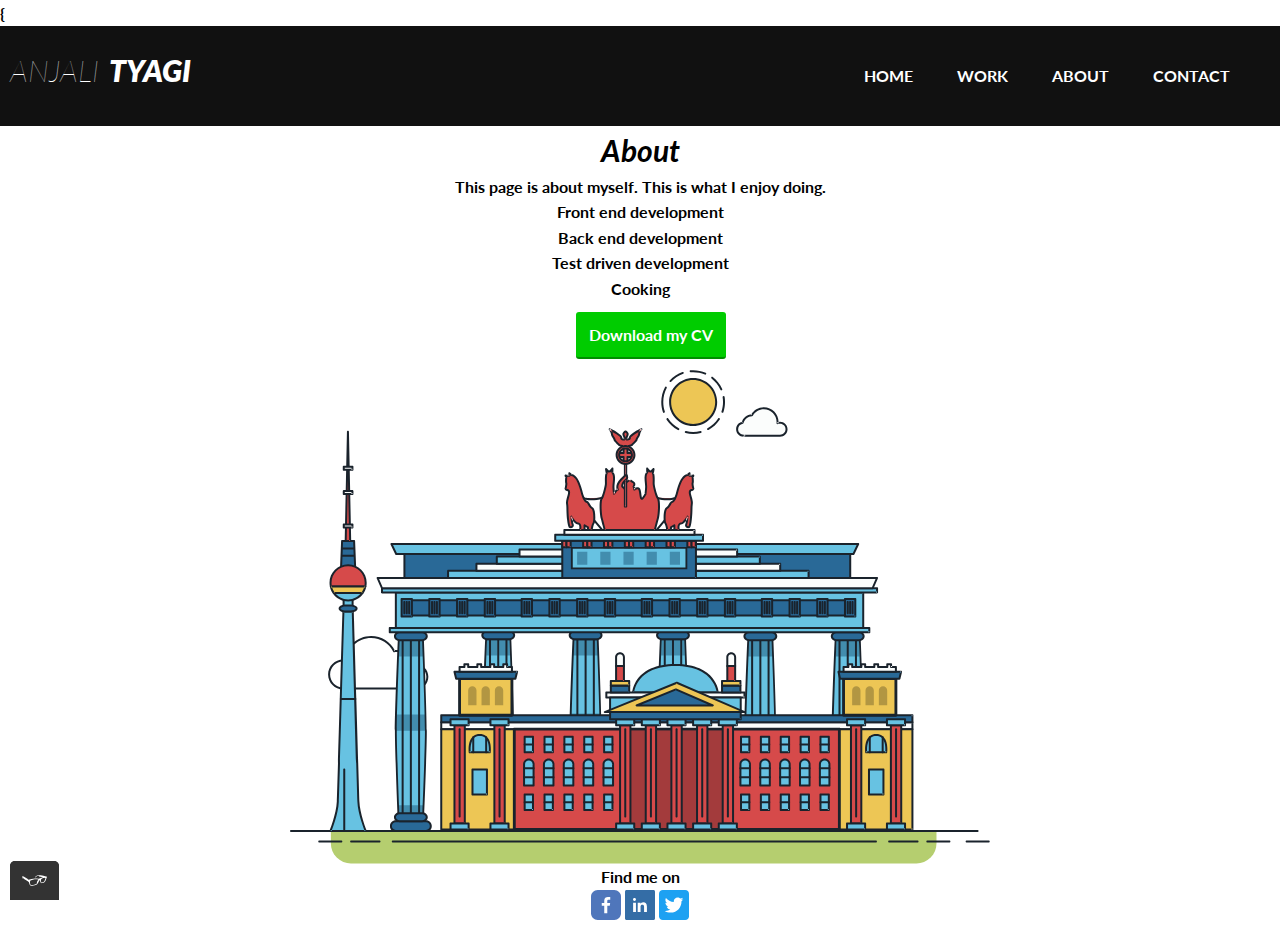
==== commit e331d846: "Added Html and CSS linters" ====
--- a/about.html
+++ b/about.html
@@ -11,6 +11,8 @@
 </head> 
 		<body>
 
+
+      {
 
         <div class="header">
           <!-- header is the parent class and logo and navigation are its child classes -->
--- a/css/style.production.css
+++ b/css/style.production.css
@@ -231,6 +231,8 @@
 	-webkit-box-align: center;
 	    -ms-flex-align: center;
 	        align-items: center;
+	position: relative;
+	left: 45%;
 } 
 .berlin-illustration{
 	display: -webkit-box;
@@ -384,19 +386,24 @@
 	display: flex;
 	font-size: 30px;
 	font-weight: 150;
+	text-transform: uppercase;
 }
 .logo-container h1 span{
 	font-weight: 800;
+	margin-left: 10px;
 }
 .navigation-list{
 	list-style-type: none;
 	padding: 10px;
+	margin: 10px;
 
 }
 .navigation-list li{
 	display: inline-block;
 	padding: 0 15px;
 	text-transform: uppercase;
+	padding: 10px;
+	margin: 10px;
 }
 .navigation-list li a{
 	color: #ffffff;
@@ -422,10 +429,28 @@
 		    -ms-flex-direction: column;
 		        flex-direction: column;
 	}
-	.navigation-list li{
-		text-align: center;
-	}
-}
-
-
-
+}
+#contact-form{
+	display: -webkit-box;
+	display: -ms-flexbox;
+	display: flex;
+	-webkit-box-orient: vertical;
+	-webkit-box-direction: normal;
+	    -ms-flex-direction: column;
+	        flex-direction: column;
+	width: 50%;
+	-webkit-box-pack: center;
+	    -ms-flex-pack: center;
+	        justify-content: center;
+	padding: 10px;
+	border: 1px solid #000000;
+	margin-top: 20px;
+	
+}
+.standard-label{
+	-webkit-box-align: center;
+	    -ms-flex-align: center;
+	        align-items: center;
+}
+
+
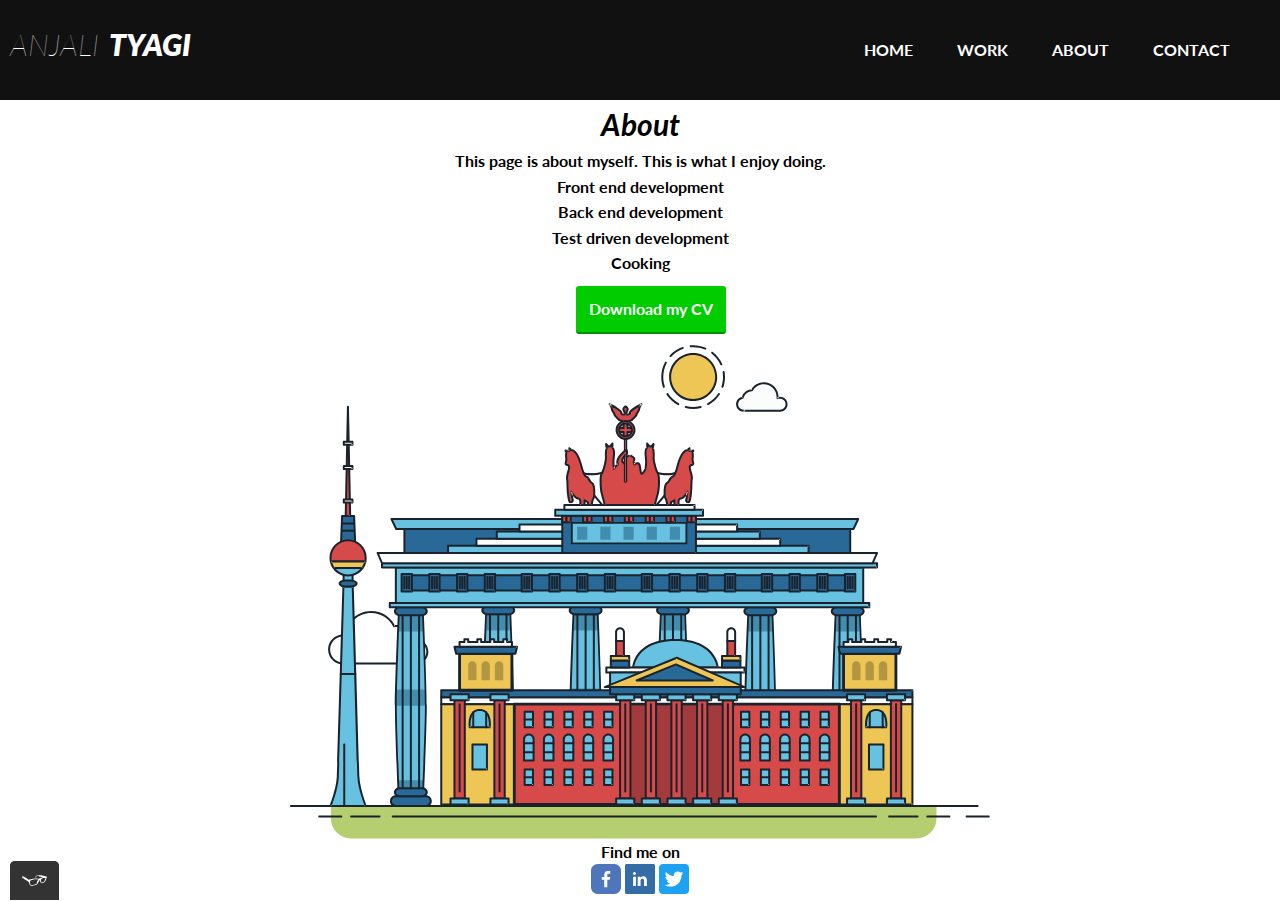
==== commit 65082a60: "corrected errors in css file" ====
--- a/about.html
+++ b/about.html
@@ -10,9 +10,6 @@
   <link rel="resetcss" type="text/css" href="reset.html">
 </head> 
 		<body>
-
-
-      {
 
         <div class="header">
           <!-- header is the parent class and logo and navigation are its child classes -->
--- a/css/style.production.css
+++ b/css/style.production.css
@@ -1,456 +1,362 @@
-/*
-* Prefixed by https://autoprefixer.github.io
-* PostCSS: v7.0.29,
-* Autoprefixer: v9.7.6
-* Browsers: last 2 version
-*/
 
 /*
 colors used */
-*{
-	margin: 0;
-	padding: 0;
-	list-style: none;
-	text-decoration: none; 
-}
-
-html{
-	height:100%;
-}
-*{
-	-webkit-box-sizing: border-box;
-	        box-sizing: border-box;
+
+* {
+  margin: 0;
+  padding: 0;
+  list-style: none;
+  text-decoration: none; 
+}
+
+html {
+  height: 100%;
+}
+
+* {
+  box-sizing: border-box;
 }
 
 /* body styling */
-body{
-	background-color: #ffffff;
-	font-family: 'Lato', sans-serif;
-	font-weight: 700;
-	font-size: 16px;
-	line-height: 1.6;
-	min-height: 100%;
-	display: -webkit-box;
-	display: -ms-flexbox;
-	display: flex;
-	-webkit-box-orient: vertical;
-	-webkit-box-direction: normal;
-	    -ms-flex-direction: column;
-	        flex-direction: column;
-	} 
-	
-	/* header styles */
-h1	{
-	font-weight: 700;
-	font-size: 30px;
-	font-style: italic;
-	}
-h2{
-	font-weight: 700;
-	font-size: 24px;
-	}
-h3{
-	font-weight: 700;
-	font-size: 18px;
-	}
-/* anchor tags */
-a{
-	color: #ffffff;
-}
-a:hover, a:focus{
-	/*no underlining when hovering over a link*/
-	text-decoration: none;
-	color: #006c87;
-}
-a:visited{
-	/*visited link*/
-	color: #0039e6;
-}
-a:active{
-	/*selected link*/
-	color:#00cc00;
-}
-button{
-	/* overwrites browser defaults and resets the border */
-	border: none;
-	/*overwrites the default font of the browser and inherits the font fro the outer container */
-	font-family: inherit;
-	/* styles the background color, the font color and the text decorataion of the text in the button */
-	background-color: #00cc00;
-	color: #ffffff;
-	text-decoration: none;
-	/*adds spacing to the button */
-	padding:10px;
-	border-radius: 3px;
-	margin-top: 10px;
-	/* gives the button a width of 2px, a type of solid and a color in RGBA format */
-	border-bottom: 2px solid RGBA(0,0,0,0.3);
-	-webkit-transition: 0.2s opacity;
-	transition: 0.2s opacity; 	
-}
-.button{
-	/* overwrites browser defaults and resets the border */
-	border: none;
-	/*overwrites the default font of the browser and inherits the font fro the outer container */
-	font-family: inherit;
-	/* styles the background color, the font color and the text decorataion of the text in the button */
-	background-color: #00cc00;
-	color: #ffffff;
-	text-decoration: none;
-	/*adds spacing to the button */
-	padding:10px;
-	border-radius: 3px;
-	margin-top: 10px;
-	/* gives the button a width of 2px, a type of solid and a color in RGBA format */
-	border-bottom: 2px solid RGBA(0,0,0,0.3);
-	-webkit-transition: 0.2s opacity;
-	transition: 0.2s opacity; 	
-}
-
-
-button:hover, button:focus, .button:hover, .button:focus{
-	/* lets the mouse turn into a hand when hovered over the button */
-	cursor: pointer;
-	/* lets the button to turn lighter when hovered over by the cursor */
-	opacity: 0.8;
-}
-
-.button_secondary{
-	color: #ffffff;
-	background-color: #00cc00;
-}
-
-.navigation-list{
-	cursor: pointer;
-}
-.navigation-list__item--active{
-	color:#00cc00;
-/*	text-decoration: none; */
-}
-
-.profile__portrait{
-	float: left;
-	width: 250px;
-	margin-right: 20px;
-	margin-top: 20px;
-	border-radius:50%;
-}
-.profile-items{
-	margin-top: 20px;
-}
-.page__footer{
-	clear: both;
-	display: -webkit-box;
-	display: -ms-flexbox;
-	display: flex;
-	-webkit-box-orient: vertical;
-	-webkit-box-direction: normal;
-	    -ms-flex-direction: column;
-	        flex-direction: column;
-	text-align: center;
-}
-.profile{
-	max-width: 700px;
-	margin: 0 auto;
-	display: -webkit-box;
-	display: -ms-flexbox;
-	display: flex;
-  	-webkit-box-pack: center;
-  	    -ms-flex-pack: center;
-  	        justify-content: center;
-  	-webkit-box-align: center;
-  	    -ms-flex-align: center;
-  	        align-items: center;
-}
-
-.grid{
-	display: -ms-grid;
-	display: grid;
-	/*
+
+body {
+  background-color: #fff;
+  font-family: 'Lato', sans-serif;
+  font-weight: 700;
+  font-size: 16px;
+  line-height: 1.6;
+  min-height: 100%;
+  display: flex;
+  flex-direction: column;
+} /* header styles */
+
+h1 {
+  font-weight: 700;
+  font-size: 30px;
+  font-style: italic;
+}
+
+h2 {
+  font-weight: 700;
+  font-size: 24px;
+}
+
+h3 {
+  font-weight: 700;
+  font-size: 18px;
+} /* anchor tags */
+
+a {
+  color: #fff;
+}
+
+a:hover,
+a:focus {/* no underlining when hovering over a link */
+  text-decoration: none;
+  color: #006c87;
+}
+
+a:visited {
+  /* visited link */
+  color: #0039e6;
+}
+
+a:active {
+  /* selected link */
+  color: #0c0;
+}
+
+button
+
+{ /* overwrites browser defaults and resets the border */
+  border: none;	/* overwrites the default font of the browser and inherits the font fro the outer container */
+  font-family: inherit;/* styles the background color, the font color and the text decorataion of the text in the button */
+  background-color: #0c0;
+  color: #fff;
+  text-decoration: none;/* adds spacing to the button */
+  padding: 10px;
+  border-radius: 3px;
+  margin-top: 10px;/* gives the button a width of 2px, a type of solid and a color in RGBA format */
+  border-bottom: 2px solid RGBA(0,0,0,0.3);
+  transition: 0.2s opacity;
+}
+
+.button
+
+{ /* overwrites browser defaults and resets the border */
+  border: none;	/* overwrites the default font of the browser and inherits the font fro the outer container */
+  font-family: inherit;/* styles the background color, the font color and the text decorataion of the text in the button */
+  background-color: #0c0;
+  color: #fff;
+  text-decoration: none;/* adds spacing to the button */
+  padding: 10px;
+  border-radius: 3px;
+  margin-top: 10px;/* gives the button a width of 2px, a type of solid and a color in RGBA format */
+  border-bottom: 2px solid RGBA(0,0,0,0.3);
+  transition: 0.2s opacity;
+}
+
+button:hover,
+button:focus,
+.button:hover,
+.button:focus {/* lets the mouse turn into a hand when hovered over the button */
+  cursor: pointer;/* lets the button to turn lighter when hovered over by the cursor */
+  opacity: 0.8;
+}
+
+.button_secondary {
+  color: #fff;
+  background-color: #0c0;
+}
+
+.navigation-list {
+  cursor: pointer;
+}
+
+.navigation-list__item--active {
+  color: #0c0;/*	text-decoration: none; */
+}
+
+.profile__portrait {
+  float: left;
+  width: 250px;
+  margin-right: 20px;
+  margin-top: 20px;
+  border-radius: 50%;
+}
+
+.profile-items {
+  margin-top: 20px;
+}
+
+.page__footer {
+  clear: both;
+  display: flex;
+  flex-direction: column;
+  text-align: center;
+}
+
+.profile {
+  max-width: 700px;
+  margin: 0 auto;
+  display: flex;
+  justify-content: center;
+  align-items: center;
+}
+
+.grid {
+  display: grid;/*
 	grid-template-columns: 300px 300px 300px;
 	grid-template-rows: 300px 300px; */
-	-ms-grid-columns: 1fr 20px 1fr 20px 1fr;
-	grid-template-columns: 1fr 1fr 1fr;
-	grid-gap: 20px;
-	padding: 5px;
-}
-
-.grid-item{
-	background-color: #ffffff; 
-    border: 1px solid #000000;
-    padding: 10px; 	
-}
-
-@media all and (max-width: 500px){
-	.grid{
-		-ms-grid-columns: 1fr;
-		grid-template-columns: 1fr;
-	}
-} 
-
-@media all and (min-width: 500px) and (max-width: 750px){
-	.grid{
-		-ms-grid-columns: 1fr 20px 1fr;
-		grid-template-columns: 1fr 1fr;
-	}
-}
-
-@media all and (max-width: 750px){
-	.grid{
-		grid-gap: 10px;
-	}
-	.grid-item:last-child{
-		grid-column: auto/auto;
-		grid-row: auto/auto;
-	}
-	h1{
-		font-size: 22px;
-	}
-}
-
-.about-items{
-	list-style-type: none;
-}
-
-.about{
-	display: -webkit-box;
-	display: -ms-flexbox;
-	display: flex;
-	-webkit-box-orient: vertical;
-	-webkit-box-direction: normal;
-	    -ms-flex-direction: column;
-	        flex-direction: column;
-	text-align: center;
-	-webkit-box-pack: center;
-	    -ms-flex-pack: center;
-	        justify-content: center;
-} 
-
-.button{
-	width: 150px;
-	-webkit-box-align: center;
-	    -ms-flex-align: center;
-	        align-items: center;
-	position: relative;
-	left: 45%;
-} 
-.berlin-illustration{
-	display: -webkit-box;
-	display: -ms-flexbox;
-	display: flex;
-	width: 100%;
-	-webkit-box-pack: center;
-	    -ms-flex-pack: center;
-	        justify-content: center;
-}
-
-
-
-
-@-webkit-keyframes color-change{
-	0%{
-		fill: #edc655;
-	}
-	50%{
-		fill: #fcffad;
-	}
-	100%{
-		fill: #f76414;
-    }
-}
-
-
-
-
-@keyframes color-change{
-	0%{
-		fill: #edc655;
-	}
-	50%{
-		fill: #fcffad;
-	}
-	100%{
-		fill: #f76414;
-    }
-}
-
-
-
-.sun{
-	-webkit-animation: 4s color-change infinite alternate linear;
-	        animation: 4s color-change infinite alternate linear;
-}
-
-
-
-@-webkit-keyframes cloud-move{
-	from {
-		-webkit-transform: translate(0px, 50px);
-		        transform: translate(0px, 50px);
-	}
-	to {
-		-webkit-transform: translate(200px, 50px);
-		        transform: translate(200px, 50px);
-	}
-}
-
-
-
-@keyframes cloud-move{
-	from {
-		-webkit-transform: translate(0px, 50px);
-		        transform: translate(0px, 50px);
-	}
-	to {
-		-webkit-transform: translate(200px, 50px);
-		        transform: translate(200px, 50px);
-	}
-}
-
-
-
-.cloud-front{
-	-webkit-animation: 30s cloud-move infinite alternate linear;
-	        animation: 30s cloud-move infinite alternate linear;
-}
-
-
-
-@-webkit-keyframes cloud-move-reverse{
-	from{
-		-webkit-transform: translate(446px, 48px);
-		        transform: translate(446px, 48px);
-	}
-	to{
-		-webkit-transform: translate(100px, 48px);
-		        transform: translate(100px, 48px);
-	}
-}
-
-
-
-@keyframes cloud-move-reverse{
-	from{
-		-webkit-transform: translate(446px, 48px);
-		        transform: translate(446px, 48px);
-	}
-	to{
-		-webkit-transform: translate(100px, 48px);
-		        transform: translate(100px, 48px);
-	}
-}
-
-
-
-.cloud-back{
-	-webkit-animation: 34s cloud-move-reverse infinite alternate linear;
-	        animation: 34s cloud-move-reverse infinite alternate linear;
+  grid-template-columns: 1fr 1fr 1fr;
+  grid-gap: 20px;
+  padding: 5px;
+}
+
+.grid-item {
+  background-color: #fff;
+  border: 1px solid #000;
+  padding: 10px;	
+}
+
+@media all and (max-width: 500px) {
+  .grid {
+    grid-template-columns: 1fr;
+  }
+}
+
+@media all and (min-width: 500px) and (max-width: 750px) {
+  .grid {
+    grid-template-columns: 1fr 1fr;
+  }
+}
+
+@media all and (max-width: 750px) {
+  .grid {
+    grid-gap: 10px;
+  }
+
+  .grid-item: last-child {
+    grid-column: auto/auto;
+    grid-row: auto/auto;
+  }
+
+  h1 {
+    font-size: 22px;
+  }
+}
+
+.about-items {
+  list-style-type: none;
+}
+
+.about {
+  display: flex;
+  flex-direction: column;
+  text-align: center;
+  justify-content: center;
+}
+
+.button {
+  width: 150px;
+  align-items: center;
+  position: relative;
+  left: 45%;
+}
+
+.berlin-illustration {
+  display: flex;
+  width: 100%;
+  justify-content: center;
+}
+
+@keyframes color-change {
+  0% {
+    fill: #edc655;
+  }
+
+  50% {
+    fill: #fcffad;
+  }
+
+  100% {
+    fill: #f76414;
+  }
+}
+
+.sun {
+  animation: 4s color-change infinite alternate linear;
+}
+
+@keyframes cloud-move {
+  from {
+    transform: translate(0, 50px);
+  }
+
+  to {
+    transform: translate(200px, 50px);
+  }
+}
+
+.cloud-front {
+  animation: 30s cloud-move infinite alternate linear;
+}
+
+@keyframes cloud-move-reverse {
+  from {
+    transform: translate(446px, 48px);
+  }
+
+  to {
+    transform: translate(100px, 48px);
+  }
+}
+
+.cloud-back {
+  animation: 34s cloud-move-reverse infinite alternate linear;
 }
 
 /* header styling */
-.header{
-	width:100%;
-	height: 100px;
-	background-color: #111111;
-	display: -webkit-box;
-	display: -ms-flexbox;
-	display: flex;
-	-webkit-box-pack: justify;
-	    -ms-flex-pack: justify;
-	        justify-content: space-between;
-	-webkit-box-align: center;
-	    -ms-flex-align: center;
-	        align-items: center;
-	padding-left: 10px;
-	padding-right: 10px;
-	
-}
-.logo-container{
-	height: 100%;
-	display: -webkit-box;
-	display: -ms-flexbox;
-	display: flex;
-	float: left;
-	-webkit-box-align: center;
-	    -ms-flex-align: center;
-	        align-items: center;
-	position: relative;
-	top: 20%;
-	
-}
-.logo-container h1{
-	color: #ffffff;
-	height: 100%;
-	display: -webkit-box;
-	display: -ms-flexbox;
-	display: flex;
-	font-size: 30px;
-	font-weight: 150;
-	text-transform: uppercase;
-}
-.logo-container h1 span{
-	font-weight: 800;
-	margin-left: 10px;
-}
-.navigation-list{
-	list-style-type: none;
-	padding: 10px;
-	margin: 10px;
-
-}
-.navigation-list li{
-	display: inline-block;
-	padding: 0 15px;
-	text-transform: uppercase;
-	padding: 10px;
-	margin: 10px;
-}
-.navigation-list li a{
-	color: #ffffff;
-}
-.navigation-list li a:hover{
-	color: #006c87;	
-}
-
-.navigation-list a:last-child{
-	padding-right: 0;
-	-webkit-box-flex: 1;
-	    -ms-flex-positive: 1;
-	        flex-grow: 1;
-	text-align: right;
-}
-.contact-item a{
-	color: #615f5f;
-}
+.header {
+  width: 100%;
+  height: 100px;
+  background-color: #111;
+  display: flex;
+  justify-content: space-between;
+  align-items: center;
+  padding-left: 10px;
+  padding-right: 10px;
+}
+
+.logo-container {
+  height: 100%;
+  display: flex;
+  float: left;
+  width: 200px;
+  align-items: center;
+  position: relative;
+  top: 20%;
+}
+
+.logo-container h1 {
+  color: #fff;
+  height: 100%;
+  display: flex;
+  font-size: 30px;
+  font-weight: 150;
+  text-transform: uppercase;
+}
+
+.logo-container h1 span {
+  font-weight: 800;
+  margin-left: 10px;
+}
+
+.navigation-list {
+  list-style-type: none;
+  padding: 10px;
+  margin: 10px;
+}
+
+.navigation-list li {
+  display: inline-block;
+  padding: 0 15px;
+  padding: 10px;
+  margin: 10px;
+  text-transform: uppercase;
+}
+
+.navigation-list li a {
+  color: #fff;
+}
+
+.navigation-list li a:hover {
+  color: #006c87;
+}
+
+.navigation-list a:last-child {
+  padding-right: 0;
+  flex-grow: 1;
+  text-align: right;
+}
+
+.contact-item a {
+  color: #615f5f;
+}
+
 @media all and (max-width: 500px) {
-	.navigation-list li{
-		-webkit-box-orient: vertical;
-		-webkit-box-direction: normal;
-		    -ms-flex-direction: column;
-		        flex-direction: column;
-	}
-}
-#contact-form{
-	display: -webkit-box;
-	display: -ms-flexbox;
-	display: flex;
-	-webkit-box-orient: vertical;
-	-webkit-box-direction: normal;
-	    -ms-flex-direction: column;
-	        flex-direction: column;
-	width: 50%;
-	-webkit-box-pack: center;
-	    -ms-flex-pack: center;
-	        justify-content: center;
-	padding: 10px;
-	border: 1px solid #000000;
-	margin-top: 20px;
-	
-}
-.standard-label{
-	-webkit-box-align: center;
-	    -ms-flex-align: center;
-	        align-items: center;
-}
-
-
+  .navigation-list {
+    display: flex;
+	flex-direction: column;
+	justify-content: center;
+  }
+
+  .header {
+	height: 250px;
+  } 
+
+  .logo-container {
+	  width: 100px;
+	  font-size: 20px;
+  }
+}
+
+#contact-form {
+  display: flex;
+  flex-direction: column;
+  width: 600px;
+  justify-content: center;
+  padding: 10px;
+  border: 1px solid #000;
+  margin-top: 20px;
+}
+
+@media all and (max-width: 500px) {
+    #contact-form {
+	width: 400px;
+  }
+}
+
+.standard-label {
+  align-items: center;
+}
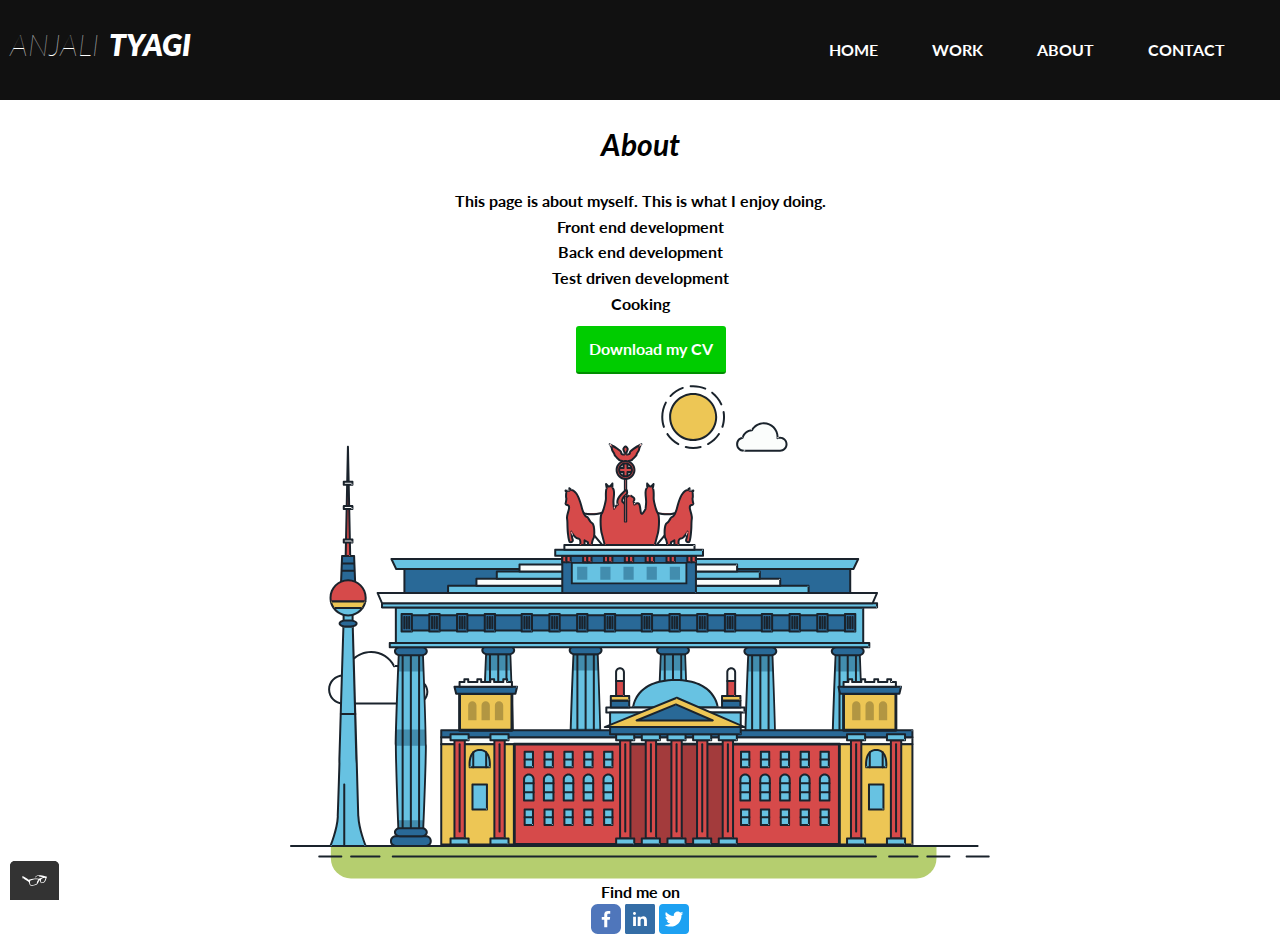
==== commit dea40488: "corrected the mistakes in the header" ====
--- a/about.html
+++ b/about.html
@@ -1,14 +1,17 @@
 <!DOCTYPE html>
 <html>
+
 <head>
   <meta charset="utf-8">
-  <meta name="viewport" content="width=device-width, initial-scale=1">
-	<title>Anjali's Portfolio</title>
-	<link rel="shortcut icon" type="image/x-icon" href="img/favicon.ico">
-  <link href="https://fonts.googleapis.com/css2?family=Lato&display=swap" rel="stylesheet">
+  <meta name="viewport" content="width=device-width, initial-scale=1.0">
+  <title>Anjali's Portfolio</title>
+  <link rel="shortcut icon" type="image/x-icon" href="img/favicon.ico">
+  <link rel="preconnect" href="https://fonts.gstatic.com">
+  <link href="https://fonts.googleapis.com/css2?family=Lato:wght@100;400&display=swap" rel="stylesheet">
+  <link rel="stylesheet" type="text/css" href="css/reset.css">
   <link rel="stylesheet" type="text/css" href="css/style.production.css">
-  <link rel="resetcss" type="text/css" href="reset.html">
-</head> 
+  <!-- <link rel="stylesheet" type="text/css" href="css/styles.css"> -->
+</head>
 		<body>
 
         <div class="header">
--- a/css/style.production.css
+++ b/css/style.production.css
@@ -1,3 +1,10 @@
+/*
+* Prefixed by https://autoprefixer.github.io
+* PostCSS: v7.0.29,
+* Autoprefixer: v9.7.6
+* Browsers: last 2 version
+*/
+
 
 /*
 colors used */
@@ -6,7 +13,7 @@
   margin: 0;
   padding: 0;
   list-style: none;
-  text-decoration: none; 
+  text-decoration: none;
 }
 
 html {
@@ -14,7 +21,8 @@
 }
 
 * {
-  box-sizing: border-box;
+  -webkit-box-sizing: border-box;
+          box-sizing: border-box;
 }
 
 /* body styling */
@@ -26,8 +34,13 @@
   font-size: 16px;
   line-height: 1.6;
   min-height: 100%;
-  display: flex;
-  flex-direction: column;
+  display: -webkit-box;
+  display: -ms-flexbox;
+  display: flex;
+  -webkit-box-orient: vertical;
+  -webkit-box-direction: normal;
+      -ms-flex-direction: column;
+          flex-direction: column;
 } /* header styles */
 
 h1 {
@@ -67,7 +80,6 @@
 }
 
 button
-
 { /* overwrites browser defaults and resets the border */
   border: none;	/* overwrites the default font of the browser and inherits the font fro the outer container */
   font-family: inherit;/* styles the background color, the font color and the text decorataion of the text in the button */
@@ -78,11 +90,11 @@
   border-radius: 3px;
   margin-top: 10px;/* gives the button a width of 2px, a type of solid and a color in RGBA format */
   border-bottom: 2px solid RGBA(0,0,0,0.3);
+  -webkit-transition: 0.2s opacity;
   transition: 0.2s opacity;
 }
 
 .button
-
 { /* overwrites browser defaults and resets the border */
   border: none;	/* overwrites the default font of the browser and inherits the font fro the outer container */
   font-family: inherit;/* styles the background color, the font color and the text decorataion of the text in the button */
@@ -93,6 +105,7 @@
   border-radius: 3px;
   margin-top: 10px;/* gives the button a width of 2px, a type of solid and a color in RGBA format */
   border-bottom: 2px solid RGBA(0,0,0,0.3);
+  -webkit-transition: 0.2s opacity;
   transition: 0.2s opacity;
 }
 
@@ -131,23 +144,36 @@
 
 .page__footer {
   clear: both;
-  display: flex;
-  flex-direction: column;
+  display: -webkit-box;
+  display: -ms-flexbox;
+  display: flex;
+  -webkit-box-orient: vertical;
+  -webkit-box-direction: normal;
+      -ms-flex-direction: column;
+          flex-direction: column;
   text-align: center;
 }
 
 .profile {
   max-width: 700px;
   margin: 0 auto;
-  display: flex;
-  justify-content: center;
-  align-items: center;
+  display: -webkit-box;
+  display: -ms-flexbox;
+  display: flex;
+  -webkit-box-pack: center;
+      -ms-flex-pack: center;
+          justify-content: center;
+  -webkit-box-align: center;
+      -ms-flex-align: center;
+          align-items: center;
 }
 
 .grid {
+  display: -ms-grid;
   display: grid;/*
 	grid-template-columns: 300px 300px 300px;
 	grid-template-rows: 300px 300px; */
+  -ms-grid-columns: 1fr 20px 1fr 20px 1fr;
   grid-template-columns: 1fr 1fr 1fr;
   grid-gap: 20px;
   padding: 5px;
@@ -156,17 +182,19 @@
 .grid-item {
   background-color: #fff;
   border: 1px solid #000;
-  padding: 10px;	
+  padding: 10px;
 }
 
 @media all and (max-width: 500px) {
   .grid {
+    -ms-grid-columns: 1fr;
     grid-template-columns: 1fr;
   }
 }
 
 @media all and (min-width: 500px) and (max-width: 750px) {
   .grid {
+    -ms-grid-columns: 1fr 20px 1fr;
     grid-template-columns: 1fr 1fr;
   }
 }
@@ -191,23 +219,50 @@
 }
 
 .about {
-  display: flex;
-  flex-direction: column;
+  display: -webkit-box;
+  display: -ms-flexbox;
+  display: flex;
+  -webkit-box-orient: vertical;
+  -webkit-box-direction: normal;
+      -ms-flex-direction: column;
+          flex-direction: column;
   text-align: center;
-  justify-content: center;
+  -webkit-box-pack: center;
+      -ms-flex-pack: center;
+          justify-content: center;
 }
 
 .button {
   width: 150px;
-  align-items: center;
+  -webkit-box-align: center;
+      -ms-flex-align: center;
+          align-items: center;
   position: relative;
   left: 45%;
 }
 
 .berlin-illustration {
+  display: -webkit-box;
+  display: -ms-flexbox;
   display: flex;
   width: 100%;
-  justify-content: center;
+  -webkit-box-pack: center;
+      -ms-flex-pack: center;
+          justify-content: center;
+}
+
+@-webkit-keyframes color-change {
+  0% {
+    fill: #edc655;
+  }
+
+  50% {
+    fill: #fcffad;
+  }
+
+  100% {
+    fill: #f76414;
+  }
 }
 
 @keyframes color-change {
@@ -225,35 +280,66 @@
 }
 
 .sun {
-  animation: 4s color-change infinite alternate linear;
+  -webkit-animation: 4s color-change infinite alternate linear;
+          animation: 4s color-change infinite alternate linear;
+}
+
+@-webkit-keyframes cloud-move {
+  from {
+    -webkit-transform: translate(0, 50px);
+            transform: translate(0, 50px);
+  }
+
+  to {
+    -webkit-transform: translate(200px, 50px);
+            transform: translate(200px, 50px);
+  }
 }
 
 @keyframes cloud-move {
   from {
-    transform: translate(0, 50px);
+    -webkit-transform: translate(0, 50px);
+            transform: translate(0, 50px);
   }
 
   to {
-    transform: translate(200px, 50px);
+    -webkit-transform: translate(200px, 50px);
+            transform: translate(200px, 50px);
   }
 }
 
 .cloud-front {
-  animation: 30s cloud-move infinite alternate linear;
+  -webkit-animation: 30s cloud-move infinite alternate linear;
+          animation: 30s cloud-move infinite alternate linear;
+}
+
+@-webkit-keyframes cloud-move-reverse {
+  from {
+    -webkit-transform: translate(446px, 48px);
+            transform: translate(446px, 48px);
+  }
+
+  to {
+    -webkit-transform: translate(100px, 48px);
+            transform: translate(100px, 48px);
+  }
 }
 
 @keyframes cloud-move-reverse {
   from {
-    transform: translate(446px, 48px);
+    -webkit-transform: translate(446px, 48px);
+            transform: translate(446px, 48px);
   }
 
   to {
-    transform: translate(100px, 48px);
+    -webkit-transform: translate(100px, 48px);
+            transform: translate(100px, 48px);
   }
 }
 
 .cloud-back {
-  animation: 34s cloud-move-reverse infinite alternate linear;
+  -webkit-animation: 34s cloud-move-reverse infinite alternate linear;
+          animation: 34s cloud-move-reverse infinite alternate linear;
 }
 
 /* header styling */
@@ -261,19 +347,29 @@
   width: 100%;
   height: 100px;
   background-color: #111;
-  display: flex;
-  justify-content: space-between;
-  align-items: center;
+  display: -webkit-box;
+  display: -ms-flexbox;
+  display: flex;
+  -webkit-box-pack: justify;
+      -ms-flex-pack: justify;
+          justify-content: space-between;
+  -webkit-box-align: center;
+      -ms-flex-align: center;
+          align-items: center;
   padding-left: 10px;
   padding-right: 10px;
 }
 
 .logo-container {
   height: 100%;
+  display: -webkit-box;
+  display: -ms-flexbox;
   display: flex;
   float: left;
   width: 200px;
-  align-items: center;
+  -webkit-box-align: center;
+      -ms-flex-align: center;
+          align-items: center;
   position: relative;
   top: 20%;
 }
@@ -281,6 +377,8 @@
 .logo-container h1 {
   color: #fff;
   height: 100%;
+  display: -webkit-box;
+  display: -ms-flexbox;
   display: flex;
   font-size: 30px;
   font-weight: 150;
@@ -301,7 +399,6 @@
 .navigation-list li {
   display: inline-block;
   padding: 0 15px;
-  padding: 10px;
   margin: 10px;
   text-transform: uppercase;
 }
@@ -316,7 +413,9 @@
 
 .navigation-list a:last-child {
   padding-right: 0;
-  flex-grow: 1;
+  -webkit-box-flex: 1;
+      -ms-flex-positive: 1;
+          flex-grow: 1;
   text-align: right;
 }
 
@@ -326,37 +425,53 @@
 
 @media all and (max-width: 500px) {
   .navigation-list {
+    display: -webkit-box;
+    display: -ms-flexbox;
     display: flex;
-	flex-direction: column;
-	justify-content: center;
+    -webkit-box-orient: vertical;
+    -webkit-box-direction: normal;
+        -ms-flex-direction: column;
+            flex-direction: column;
+    -webkit-box-pack: center;
+        -ms-flex-pack: center;
+            justify-content: center;
   }
 
   .header {
-	height: 250px;
-  } 
+    height: 250px;
+  }
 
   .logo-container {
-	  width: 100px;
-	  font-size: 20px;
+    width: 100px;
+    font-size: 20px;
   }
 }
 
 #contact-form {
-  display: flex;
-  flex-direction: column;
+  display: -webkit-box;
+  display: -ms-flexbox;
+  display: flex;
+  -webkit-box-orient: vertical;
+  -webkit-box-direction: normal;
+      -ms-flex-direction: column;
+          flex-direction: column;
   width: 600px;
-  justify-content: center;
+  -webkit-box-pack: center;
+      -ms-flex-pack: center;
+          justify-content: center;
   padding: 10px;
   border: 1px solid #000;
   margin-top: 20px;
 }
 
 @media all and (max-width: 500px) {
-    #contact-form {
-	width: 400px;
+  #contact-form {
+    width: 400px;
   }
 }
 
 .standard-label {
-  align-items: center;
-}
+  -webkit-box-align: center;
+      -ms-flex-align: center;
+          align-items: center;
+}--- a/css/styles.css
+++ b/css/styles.css
@@ -0,0 +1,361 @@
+
+/*
+colors used */
+:root {
+  --light-gray: #d6d6c2;
+  --border-outline: 1px solid #000;
+  --black: #111;
+  --primary-color: #357b70;
+  --secondary-color: #e0b345;
+  --body-background-color: #fff;
+  --white: #fff;
+  --font-weight: 700;
+  --green: #0c0;
+  --blue: #0039e6;
+  --animation-start: #edc655;
+  --animation-middle: #fcffad;
+  --animation-end: #f76414;
+}
+
+* {
+  margin: 0;
+  padding: 0;
+  list-style: none;
+  text-decoration: none;
+}
+
+html {
+  height: 100%;
+}
+
+* {
+  box-sizing: border-box;
+}
+
+/* body styling */
+
+body {
+  background-color: var(--body-background-color);
+  font-family: 'Lato', sans-serif;
+  font-weight: var(--font-weight);
+  font-size: 16px;
+  line-height: 1.6;
+  min-height: 100%;
+  display: flex;
+  flex-direction: column;
+} /* header styles */
+
+h1 {
+  font-weight: var(--font-weight);
+  font-size: 30px;
+  font-style: italic;
+}
+
+h2 {
+  font-weight: var(--font-weight);
+  font-size: 24px;
+}
+
+h3 {
+  font-weight: var(--font-weight);
+  font-size: 18px;
+} /* anchor tags */
+
+a {
+  color: var(--white);
+}
+
+a:hover,
+a:focus {/* no underlining when hovering over a link */
+  text-decoration: none;
+  color: #006c87;
+}
+
+a:visited {
+  /* visited link */
+  color: var(--blue);
+}
+
+a:active {
+  /* selected link */
+  color: var(--green);
+}
+
+button, 
+.button
+{ /* overwrites browser defaults and resets the border */
+  border: none;	/* overwrites the default font of the browser and inherits the font fro the outer container */
+  font-family: inherit;/* styles the background color, the font color and the text decorataion of the text in the button */
+  background-color: var(--green);
+  color: var(--white);
+  text-decoration: none;/* adds spacing to the button */
+  padding: 10px;
+  border-radius: 3px;
+  margin-top: 10px;/* gives the button a width of 2px, a type of solid and a color in RGBA format */
+  border-bottom: 2px solid RGBA(0,0,0,0.3);
+  transition: 0.2s opacity;
+}
+
+button:hover,
+button:focus,
+.button:hover,
+.button:focus {/* lets the mouse turn into a hand when hovered over the button */
+  cursor: pointer;/* lets the button to turn lighter when hovered over by the cursor */
+  opacity: 0.8;
+}
+
+.button_secondary {
+  color: var(--white);
+  background-color: var(--green);
+}
+
+.navigation-list {
+  cursor: pointer;
+}
+
+.navigation-list__item--active {
+  color: var(--green);/*	text-decoration: none; */
+}
+
+.profile__portrait {
+  float: left;
+  width: 250px;
+  margin-right: 20px;
+  margin-top: 20px;
+  border-radius: 50%;
+}
+
+.profile-items {
+  margin-top: 20px;
+}
+
+.page__footer {
+  clear: both;
+  display: flex;
+  flex-direction: column;
+  text-align: center;
+}
+
+.profile {
+  max-width: 700px;
+  margin: 0 auto;
+  display: flex;
+  justify-content: center;
+  align-items: center;
+}
+
+.grid {
+  display: grid;/*
+	grid-template-columns: 300px 300px 300px;
+	grid-template-rows: 300px 300px; */
+  grid-template-columns: 1fr 1fr 1fr;
+  grid-gap: 20px;
+  padding: 5px;
+}
+
+.grid-item {
+  background-color: var(--body-background-color);
+  border: var(--border-outline);
+  padding: 10px;
+}
+
+@media all and (max-width: 500px) {
+  .grid {
+    grid-template-columns: 1fr;
+  }
+}
+
+@media all and (min-width: 500px) and (max-width: 750px) {
+  .grid {
+    grid-template-columns: 1fr 1fr;
+  }
+}
+
+@media all and (max-width: 750px) {
+  .grid {
+    grid-gap: 10px;
+  }
+
+  .grid-item: last-child {
+    grid-column: auto/auto;
+    grid-row: auto/auto;
+  }
+
+  h1 {
+    font-size: 22px;
+  }
+}
+
+.about-items {
+  list-style-type: none;
+}
+
+.about {
+  display: flex;
+  flex-direction: column;
+  text-align: center;
+  justify-content: center;
+}
+
+.button {
+  width: 150px;
+  align-items: center;
+  position: relative;
+  left: 45%;
+}
+
+.berlin-illustration {
+  display: flex;
+  width: 100%;
+  justify-content: center;
+}
+
+@keyframes color-change {
+  0% {
+    fill: var(--animation-start);
+  }
+
+  50% {
+    fill: var(--animation-middle);
+  }
+
+  100% {
+    fill: var(--animation-end);
+  }
+}
+
+.sun {
+  animation: 4s color-change infinite alternate linear;
+}
+
+@keyframes cloud-move {
+  from {
+    transform: translate(0, 50px);
+  }
+
+  to {
+    transform: translate(200px, 50px);
+  }
+}
+
+.cloud-front {
+  animation: 30s cloud-move infinite alternate linear;
+}
+
+@keyframes cloud-move-reverse {
+  from {
+    transform: translate(446px, 48px);
+  }
+
+  to {
+    transform: translate(100px, 48px);
+  }
+}
+
+.cloud-back {
+  animation: 34s cloud-move-reverse infinite alternate linear;
+}
+
+/* header styling */
+.header {
+  width: 100%;
+  height: 100px;
+  background-color: var(--black);
+  display: flex;
+  justify-content: space-between;
+  align-items: center;
+  padding-left: 10px;
+  padding-right: 10px;
+}
+
+.logo-container {
+  height: 100%;
+  display: flex;
+  float: left;
+  width: 200px;
+  align-items: center;
+  position: relative;
+  top: 20%;
+}
+
+.logo-container h1 {
+  color: var(--white);
+  height: 100%;
+  display: flex;
+  font-size: 30px;
+  font-weight: 150;
+  text-transform: uppercase;
+}
+
+.logo-container h1 span {
+  font-weight: 800;
+  margin-left: 10px;
+}
+
+.navigation-list {
+  list-style-type: none;
+  padding: 10px;
+  margin: 10px;
+}
+
+.navigation-list li {
+  display: inline-block;
+  padding: 0 15px;
+  margin: 10px;
+  text-transform: uppercase;
+}
+
+.navigation-list li a {
+  color: var(--white);
+}
+
+.navigation-list li a:hover {
+  color: #006c87;
+}
+
+.navigation-list a:last-child {
+  padding-right: 0;
+  flex-grow: 1;
+  text-align: right;
+}
+
+.contact-item a {
+  color: #615f5f;
+}
+
+@media all and (max-width: 500px) {
+  .navigation-list {
+    display: flex;
+    flex-direction: column;
+    justify-content: center;
+  }
+
+  .header {
+    height: 250px;
+  }
+
+  .logo-container {
+    width: 100px;
+    font-size: 20px;
+  }
+}
+
+#contact-form {
+  display: flex;
+  flex-direction: column;
+  width: 600px;
+  justify-content: center;
+  padding: 10px;
+  border: var(--border-outline);
+  margin-top: 20px;
+}
+
+@media all and (max-width: 500px) {
+  #contact-form {
+    width: 400px;
+  }
+}
+
+.standard-label {
+  align-items: center;
+}
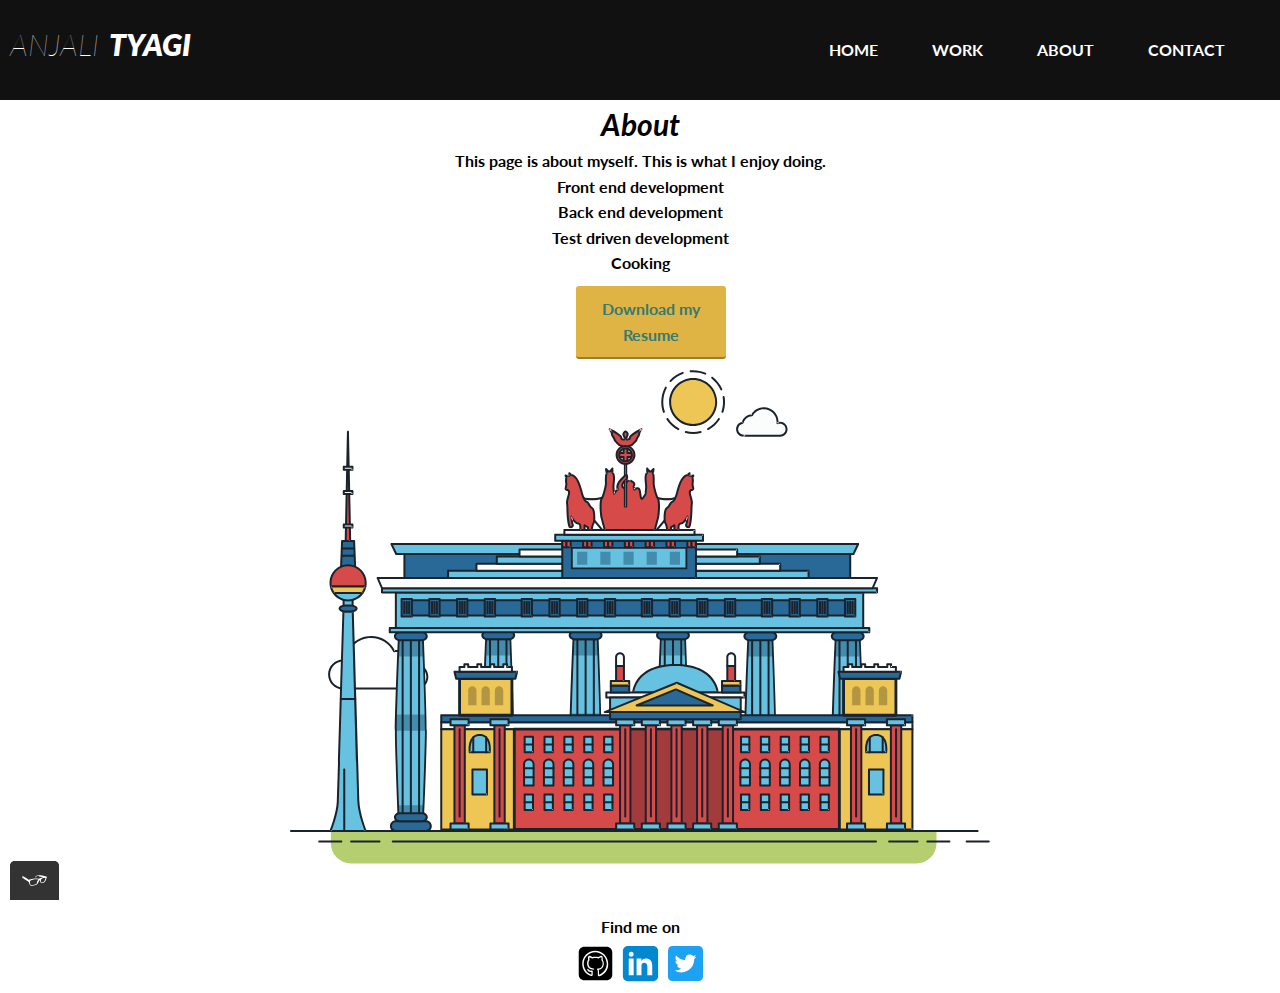
==== commit b77b06da: "updated portfolio" ====
--- a/about.html
+++ b/about.html
@@ -8,9 +8,9 @@
   <link rel="shortcut icon" type="image/x-icon" href="img/favicon.ico">
   <link rel="preconnect" href="https://fonts.gstatic.com">
   <link href="https://fonts.googleapis.com/css2?family=Lato:wght@100;400&display=swap" rel="stylesheet">
-  <link rel="stylesheet" type="text/css" href="css/reset.css">
-  <link rel="stylesheet" type="text/css" href="css/style.production.css">
-  <!-- <link rel="stylesheet" type="text/css" href="css/styles.css"> -->
+  <!-- <link rel="stylesheet" type="text/css" href="css/reset.css">
+  <link rel="stylesheet" type="text/css" href="css/style.production.css"> -->
+  <link rel="stylesheet" type="text/css" href="css/styles.css">
 </head>
 		<body>
 
@@ -41,7 +41,7 @@
                   	<li class="about-items">Test driven development</li>
                   	<li class="about-items">Cooking</li>
                   	</ul>
-                  	<a href="files/mycv.docx" class="button" download>Download my CV</a>
+                  	<a href="files/myresume.docx" class="button" download>Download my Resume</a>
                  
                  
                  <!-- <a href=https://www.linkedin.com/feed/ target="_blank" class="button">Linkedin</a> -->
@@ -1009,9 +1009,15 @@
        <footer class="page__footer">
               	<p>Find me on</p>
                 <div class="social-media">
-              	<img src="img/fb.svg" alt="Facebook">
-              	<img src="img/linkedin.svg" alt="Linkedin">
-              	<img src="img/twitter.svg" alt="Twitter">
+                  <a href="https://github.com/ttyagianjali">  
+                    <img  class="social" src="img/github.svg" alt="github">
+                  </a>
+                  <a href="https://www.linkedin.com/in/anjali-tyagi-0a81a61b6/"> 
+                    <img class="linkedin" src="img/linkedin.svg" alt="Linkedin">
+                  </a>
+                  <a href="https://mobile.twitter.com/AnjaliT75900638">  
+                    <img href=" " class="social" src="img/twitter.svg" alt="Twitter">
+                  </a>
                 </div>
         </footer>
             <script src="js/tota11y.min.js"></script>
--- a/css/styles.css
+++ b/css/styles.css
@@ -1,4 +1,7 @@
-
+/* hi  */
+.hi {
+  font-size: x-large;
+}
 /*
 colors used */
 :root {
@@ -86,8 +89,8 @@
 { /* overwrites browser defaults and resets the border */
   border: none;	/* overwrites the default font of the browser and inherits the font fro the outer container */
   font-family: inherit;/* styles the background color, the font color and the text decorataion of the text in the button */
-  background-color: var(--green);
-  color: var(--white);
+  background-color: var(--secondary-color);
+  color: var(--primary-color);
   text-decoration: none;/* adds spacing to the button */
   padding: 10px;
   border-radius: 3px;
@@ -134,6 +137,7 @@
   display: flex;
   flex-direction: column;
   text-align: center;
+  margin-top: 50px;
 }
 
 .profile {
@@ -176,7 +180,7 @@
     grid-gap: 10px;
   }
 
-  .grid-item: last-child {
+  .grid-item last-child {
     grid-column: auto/auto;
     grid-row: auto/auto;
   }
@@ -317,6 +321,10 @@
   padding-right: 0;
   flex-grow: 1;
   text-align: right;
+}
+
+.contact-item {
+  margin-left: 10px;
 }
 
 .contact-item a {
@@ -359,3 +367,22 @@
 .standard-label {
   align-items: center;
 }
+
+.social {
+  width: 35px;
+  height: 35px;
+  margin-bottom: 6px;
+}
+
+.linkedin {
+  
+  width: 47px;
+  height: 47px;
+}
+
+.project {
+  color: black;
+}
+.project:hover {
+  color: red;
+}
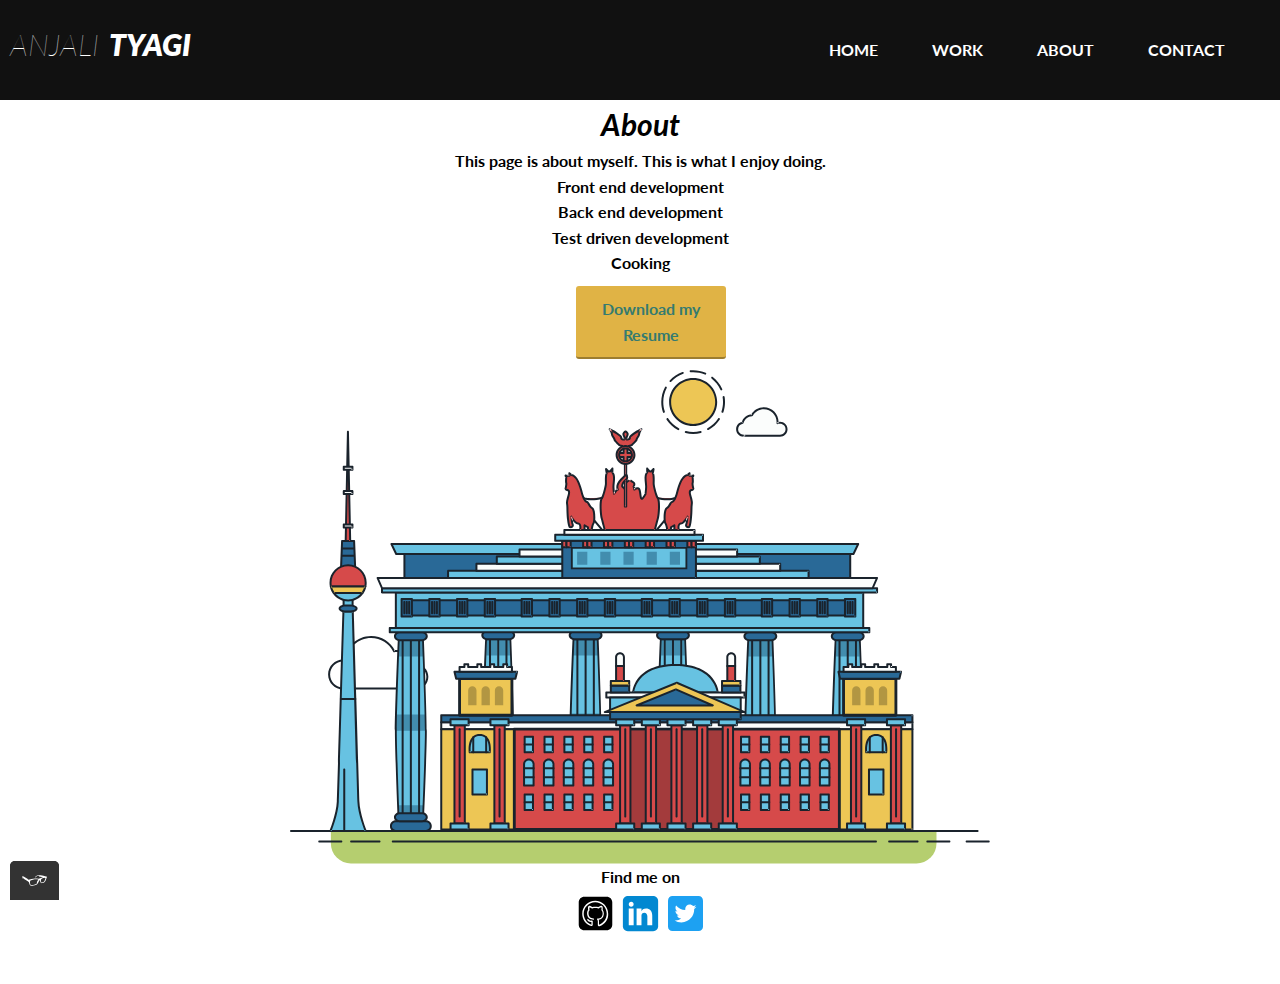
==== commit 396b2b48: "added my resume" ====
--- a/about.html
+++ b/about.html
@@ -41,7 +41,7 @@
                   	<li class="about-items">Test driven development</li>
                   	<li class="about-items">Cooking</li>
                   	</ul>
-                  	<a href="files/myresume.docx" class="button" download>Download my Resume</a>
+                  	<a href="files/AnjaliTyagi-Resume .pdf" class="button" download>Download my Resume</a>
                  
                  
                  <!-- <a href=https://www.linkedin.com/feed/ target="_blank" class="button">Linkedin</a> -->
--- a/css/styles.css
+++ b/css/styles.css
@@ -137,15 +137,31 @@
   display: flex;
   flex-direction: column;
   text-align: center;
-  margin-top: 50px;
+  margin-top: auto;
+  height: 120px;
 }
 
 .profile {
+  max-height: 500px;
   max-width: 700px;
-  margin: 0 auto;
+  margin: auto;
   display: flex;
   justify-content: center;
   align-items: center;
+}
+
+.content-box{
+display: flex;
+  justify-content: center;
+  position: relative;
+
+}
+
+.contact-item{
+  width: 200px;
+  height: 50px;
+  position: absolute;
+  margin-top: 150px;
 }
 
 .grid {
